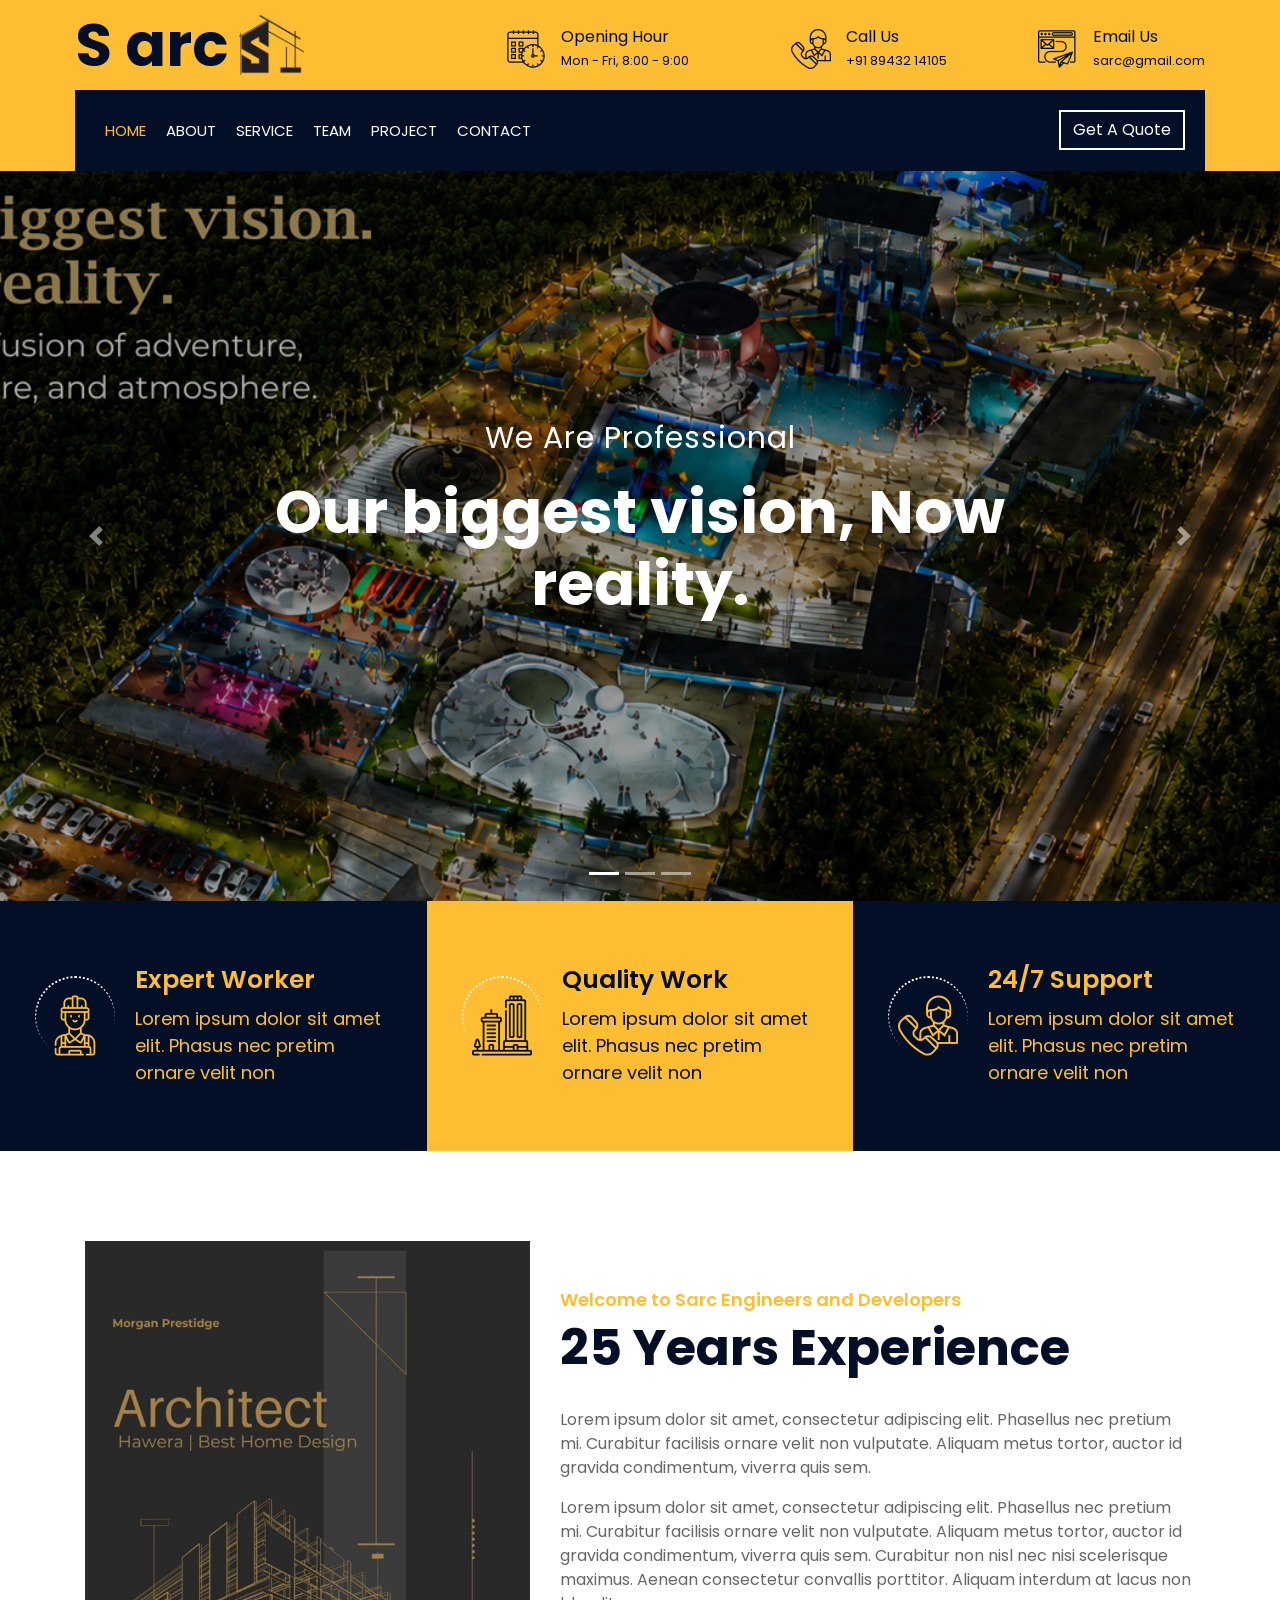
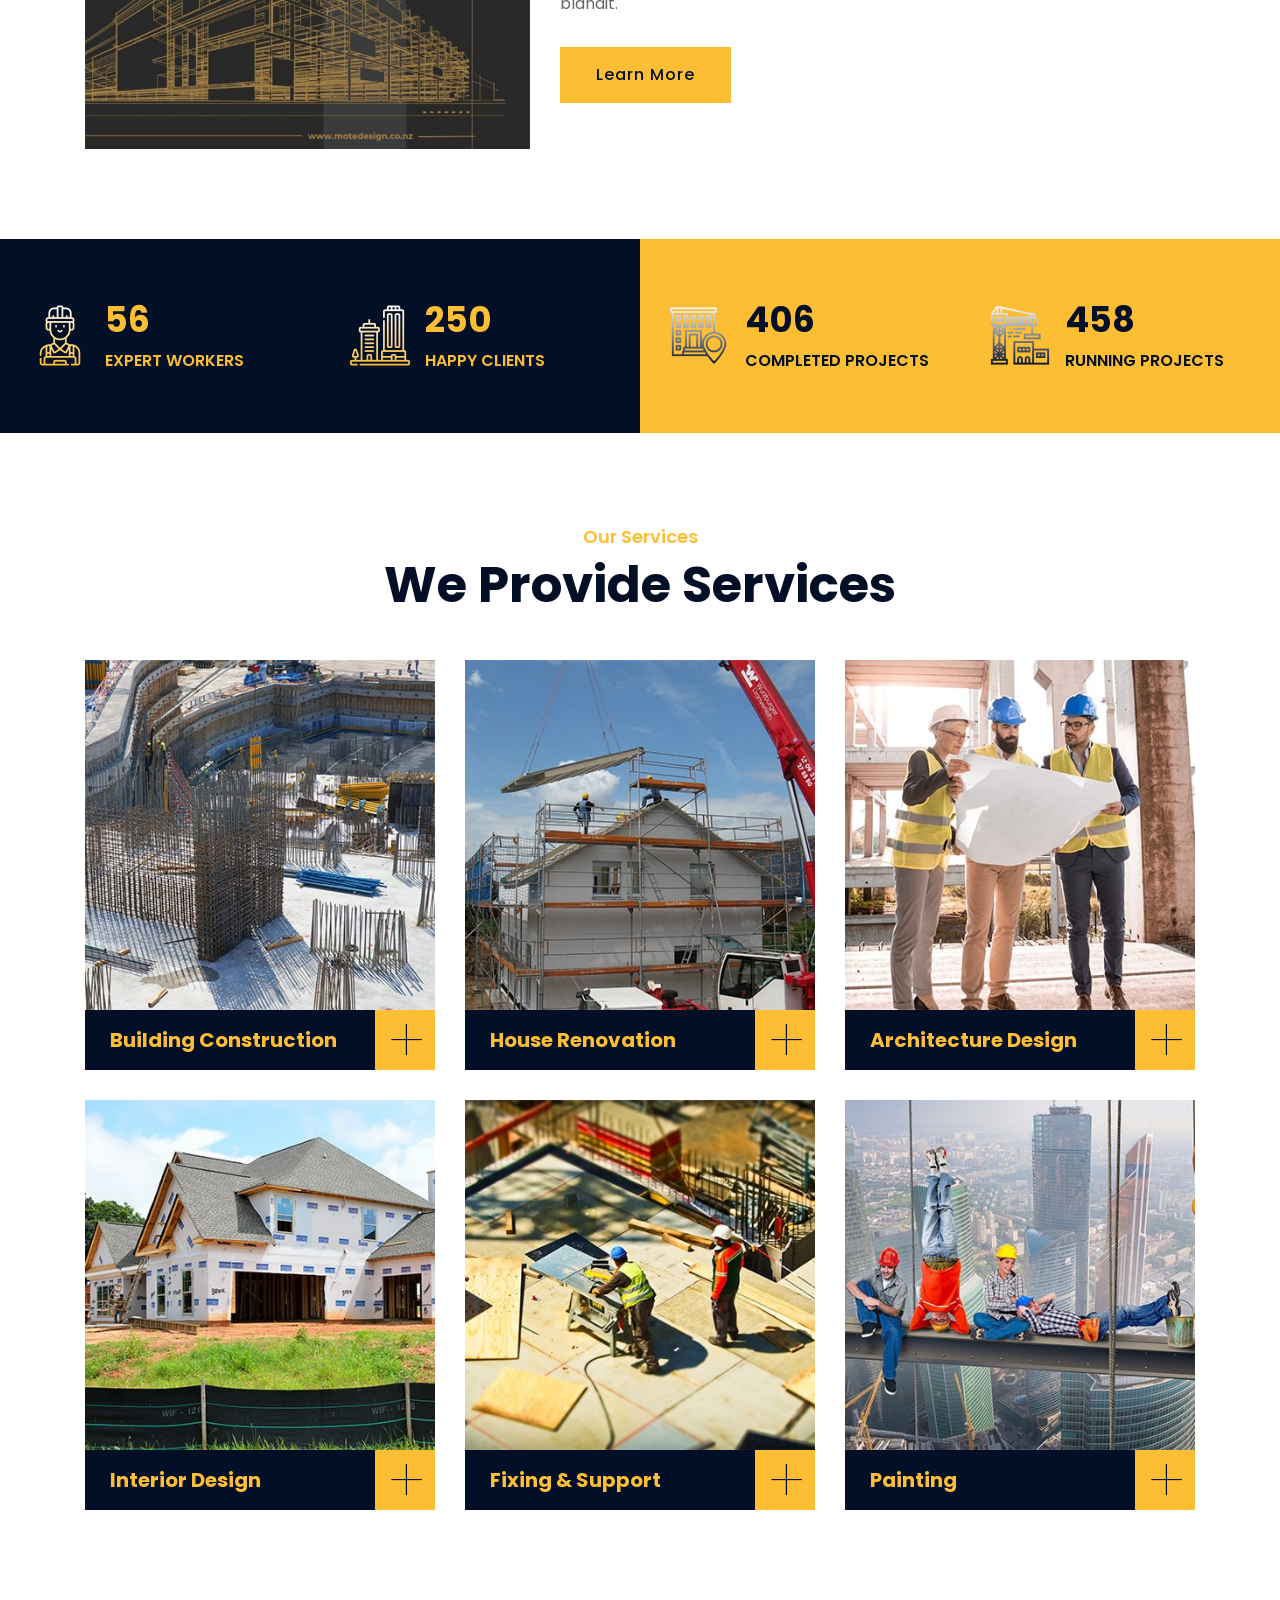
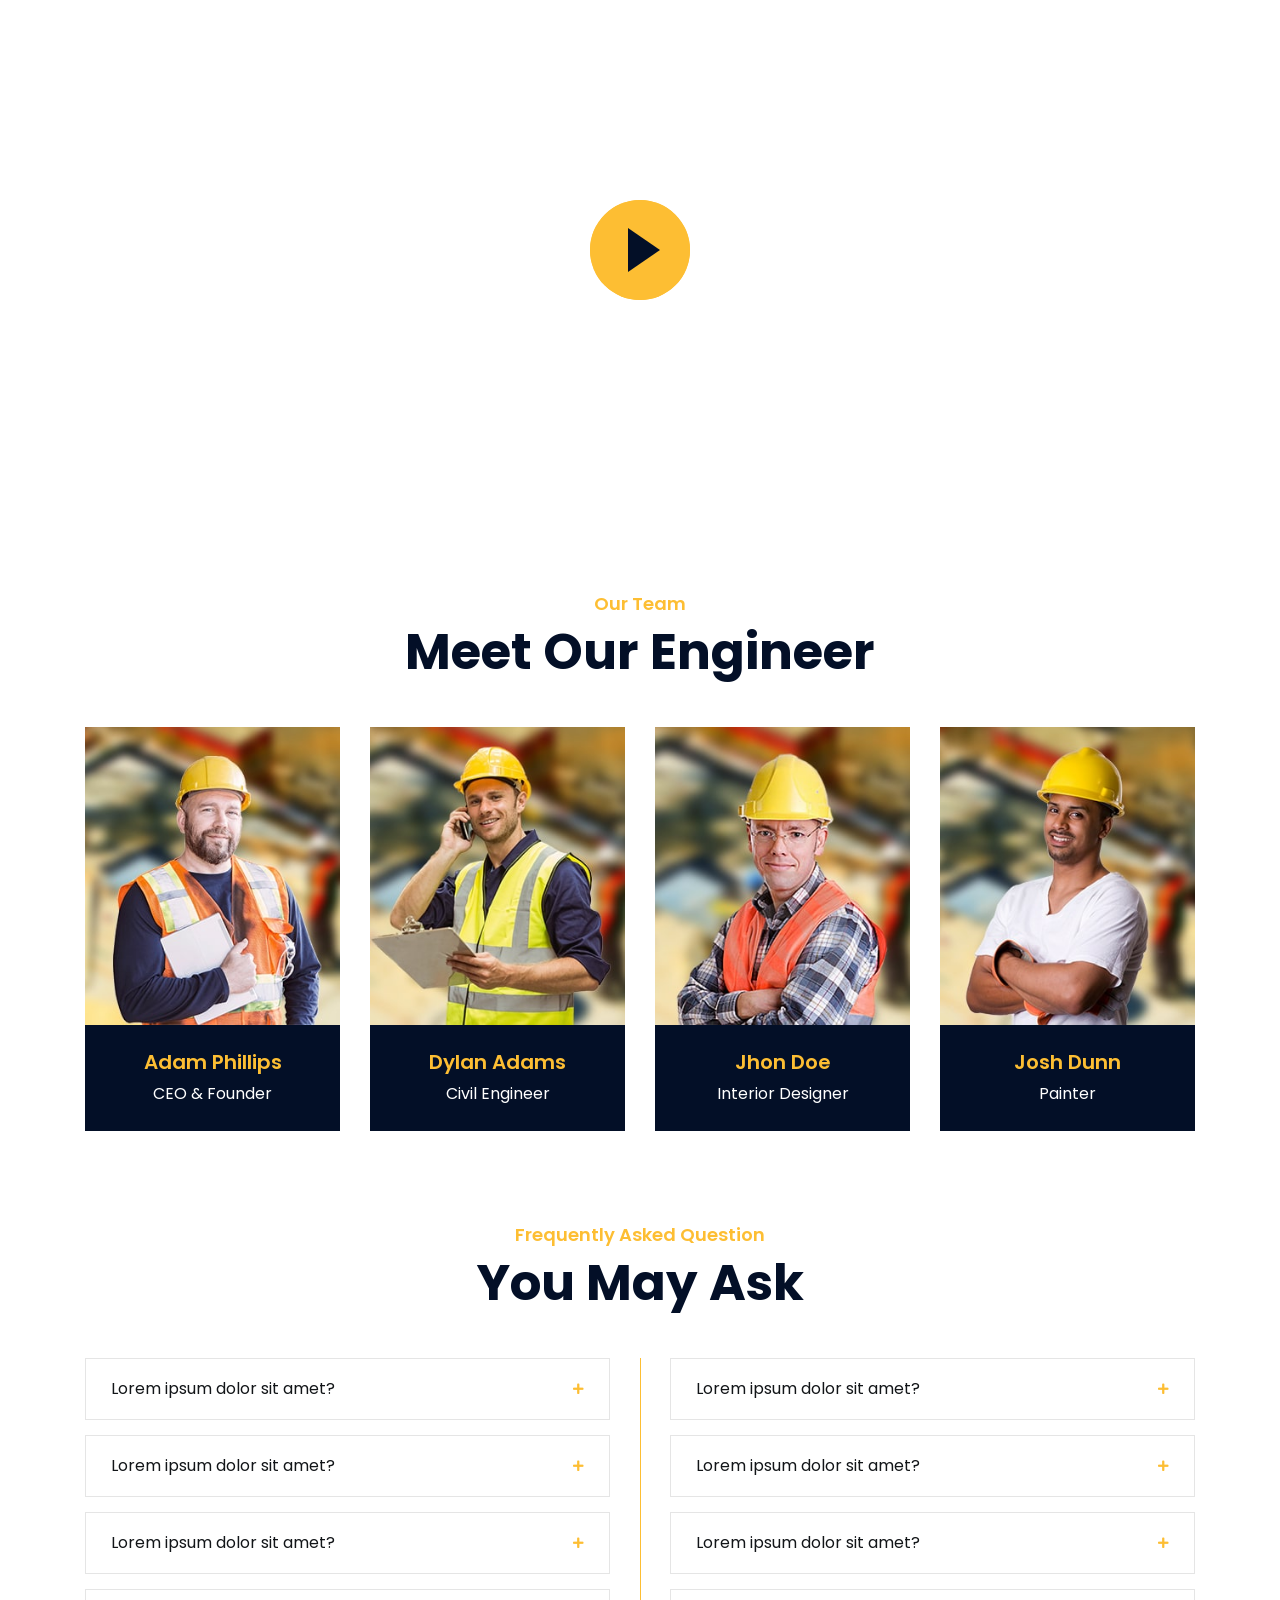
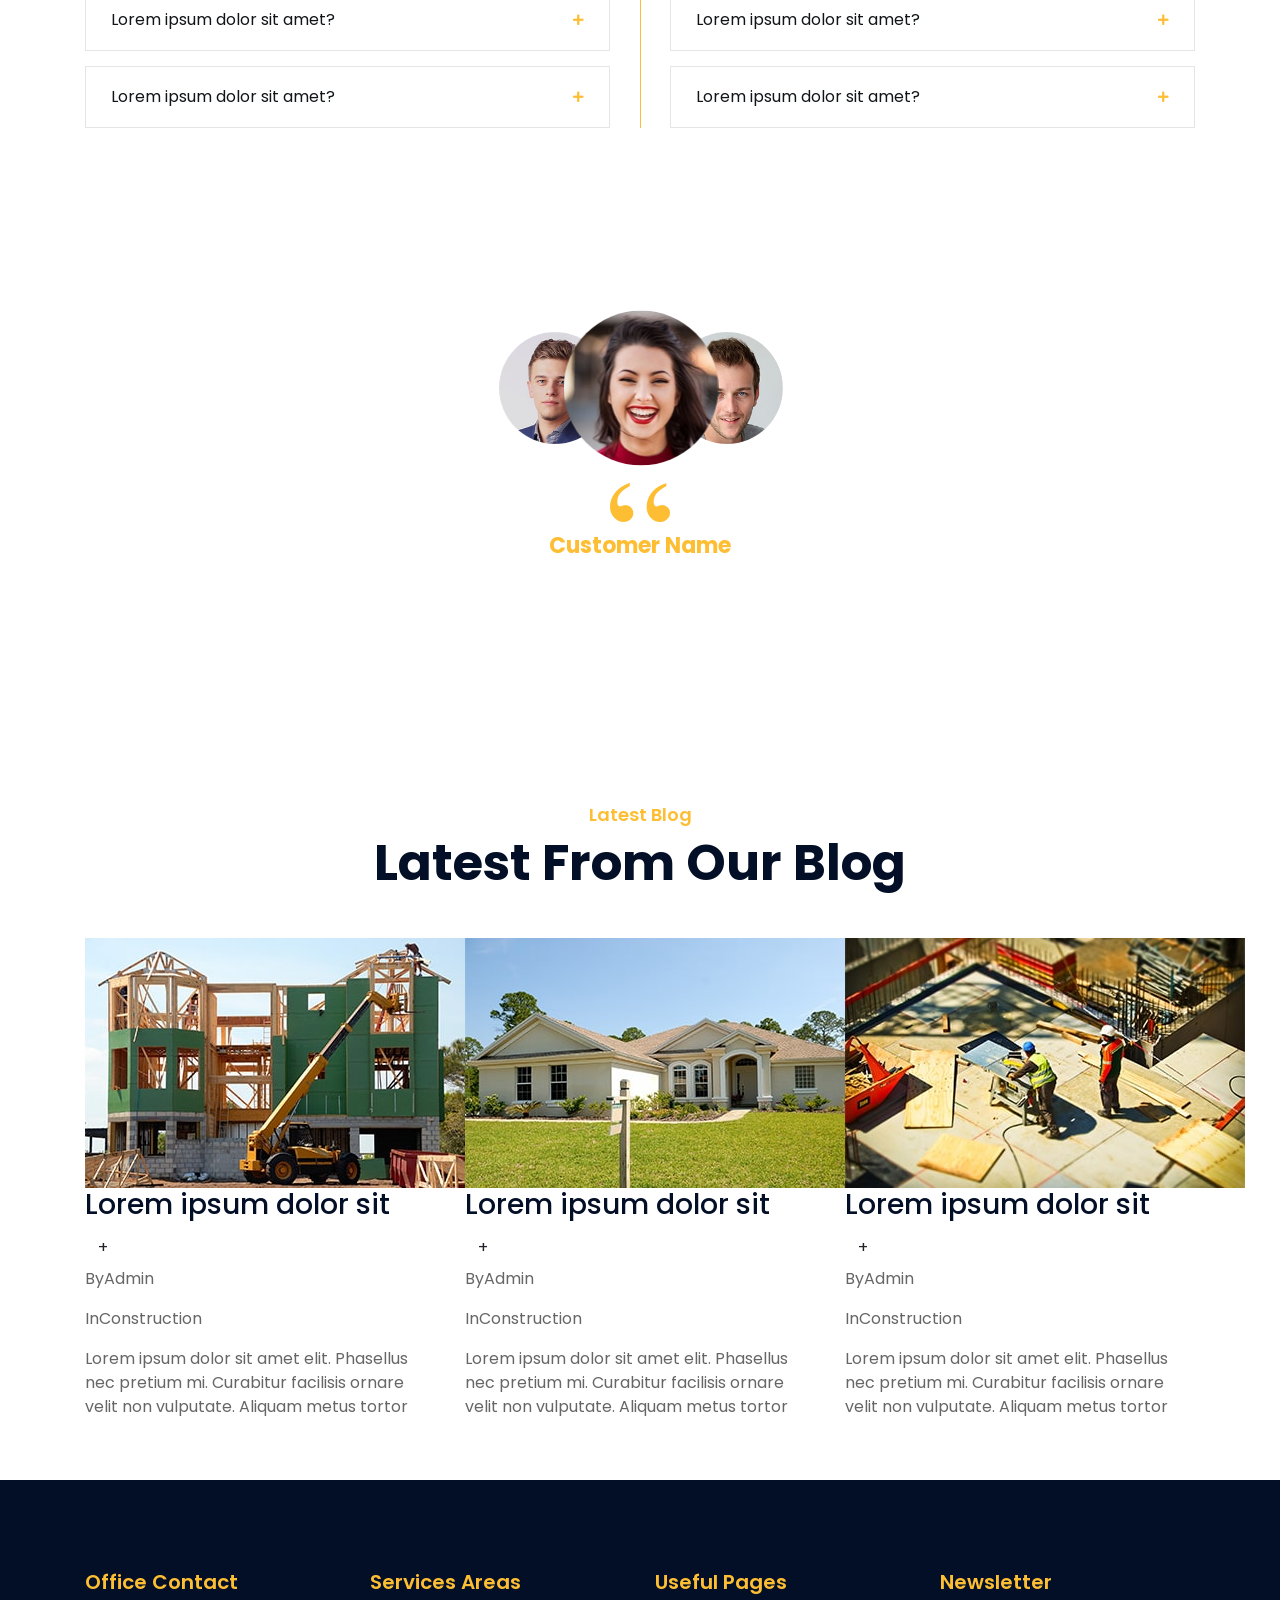
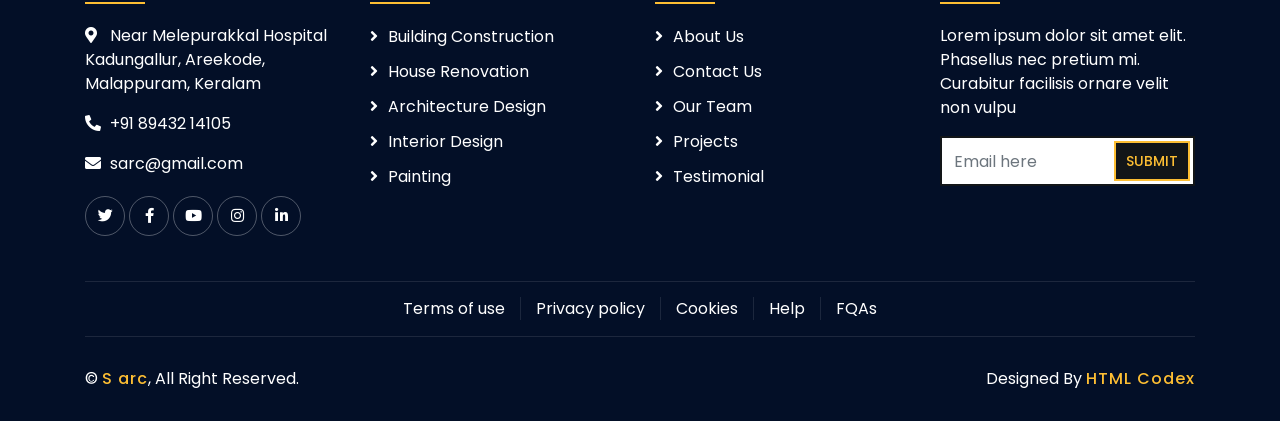
==== index.html @ c2b301c8 "Update index.html" ====
<!DOCTYPE html>
<html lang="en">
    <head>
        <meta charset="utf-8">
        <title>Sarc - Engineers and Developers Template</title>
        <meta content="width=device-width, initial-scale=1.0" name="viewport">
        <meta content="Construction Company Website Template" name="keywords">
        <meta content="Construction Company Website Template" name="description">

        <!-- Favicon -->
        <link href="img/favicon.ico" rel="icon">

        <!-- Google Font -->
        <link href="https://fonts.googleapis.com/css2?family=Poppins:wght@100;200;300;400;500;600;700;800;900&display=swap" rel="stylesheet">

        <!-- CSS Libraries -->
        <link href="https://stackpath.bootstrapcdn.com/bootstrap/4.4.1/css/bootstrap.min.css" rel="stylesheet">
        <link href="https://cdnjs.cloudflare.com/ajax/libs/font-awesome/5.10.0/css/all.min.css" rel="stylesheet">
        <link href="lib/flaticon/font/flaticon.css" rel="stylesheet"> 
        <link href="lib/animate/animate.min.css" rel="stylesheet">
        <link href="lib/owlcarousel/assets/owl.carousel.min.css" rel="stylesheet">
        <link href="lib/lightbox/css/lightbox.min.css" rel="stylesheet">
        <link href="lib/slick/slick.css" rel="stylesheet">
        <link href="lib/slick/slick-theme.css" rel="stylesheet">

        <!-- Template Stylesheet -->
        <link href="css/style.css" rel="stylesheet">
    </head>

    <body>
        <div class="wrapper">
            <!-- Top Bar Start -->
            <div class="top-bar">
                <div class="container-fluid">
                    <div class="row align-items-center">
                        <div class="col-lg-4 col-md-12">
                            <div class="logo">
                                <a href="index.html">
                                    <h1>S arc</h1><img src="img/S logo.png" alt="">
                                    <!-- <img src="img/logo.jpg" alt="Logo"> -->
                                </a>
                            </div>
                        </div>
                        <div class="col-lg-8 col-md-7 d-none d-lg-block">
                            <div class="row">
                                <div class="col-4">
                                    <div class="top-bar-item">
                                        <div class="top-bar-icon">
                                            <i class="flaticon-calendar"></i>
                                        </div>
                                        <div class="top-bar-text">
                                            <h3>Opening Hour</h3>
                                            <p>Mon - Fri, 8:00 - 9:00</p>
                                        </div>
                                    </div>
                                </div>
                                <div class="col-4">
                                    <div class="top-bar-item">
                                        <div class="top-bar-icon">
                                            <i class="flaticon-call"></i>
                                        </div>
                                        <div class="top-bar-text">
                                            <h3>Call Us</h3>
                                            <p>+91 89432 14105</p>
                                        </div>
                                    </div>
                                </div>
                                <div class="col-4">
                                    <div class="top-bar-item">
                                        <div class="top-bar-icon">
                                            <i class="flaticon-send-mail"></i>
                                        </div>
                                        <div class="top-bar-text">
                                            <h3>Email Us</h3>
                                            <p>sarc@gmail.com</p>
                                        </div>
                                    </div>
                                </div>
                            </div>
                        </div>
                    </div>
                </div>
            </div>
            <!-- Top Bar End -->

            <!-- Nav Bar Start -->
            <div class="nav-bar">
                <div class="container-fluid">
                    <nav class="navbar navbar-expand-lg bg-dark navbar-dark">
                        <a href="#" class="navbar-brand">MENU</a>
                        <button type="button" class="navbar-toggler" data-toggle="collapse" data-target="#navbarCollapse">
                            <span class="navbar-toggler-icon"></span>
                        </button>

                        <div class="collapse navbar-collapse justify-content-between" id="navbarCollapse">
                            <div class="navbar-nav mr-auto">
                                <a href="index.html" class="nav-item nav-link active">Home</a>
                                <a href="about.html" class="nav-item nav-link">About</a>
                                <a href="service.html" class="nav-item nav-link">Service</a>
                                <a href="team.html" class="nav-item nav-link">Team</a>
                                <a href="portfolio.html" class="nav-item nav-link">Project</a>
                                <a href="contact.html" class="nav-item nav-link">Contact</a>
                            </div>
                            <div class="ml-auto">
                                <a class="btn" href="#">Get A Quote</a>
                            </div>
                        </div>
                    </nav>
                </div>
            </div>
            <!-- Nav Bar End -->


            <!-- Carousel Start -->
            <div id="carousel" class="carousel slide" data-ride="carousel">
                <ol class="carousel-indicators">
                    <li data-target="#carousel" data-slide-to="0" class="active"></li>
                    <li data-target="#carousel" data-slide-to="1"></li>
                    <li data-target="#carousel" data-slide-to="2"></li>
                </ol>
                <div class="carousel-inner">
                    <div class="carousel-item active">
                        <img src="img/carousel-11.jpg" alt="Carousel Image">
                        <div class="carousel-caption">
                            <p class="animated fadeInRight">We Are Professional</p>
                            <h1 class="animated fadeInLeft">Our biggest vision, Now reality.</h1>
                        </div>
                    </div>

                    <div class="carousel-item">
                        <img src="img/carousel-2.jpg" alt="Carousel Image">
                        <div class="carousel-caption">
                            <p class="animated fadeInRight">Professional Builder</p>
                            <h1 class="animated fadeInLeft">We Build Your Home</h1>
                        </div>
                    </div>

                    <div class="carousel-item">
                        <img src="img/carousel-3.jpg" alt="Carousel Image">
                        <div class="carousel-caption">
                            <p class="animated fadeInRight">We Are Trusted</p>
                            <h1 class="animated fadeInLeft">For Your Dream Home</h1>
                        </div>
                    </div>
                </div>

                <a class="carousel-control-prev" href="#carousel" role="button" data-slide="prev">
                    <span class="carousel-control-prev-icon" aria-hidden="true"></span>
                    <span class="sr-only">Previous</span>
                </a>
                <a class="carousel-control-next" href="#carousel" role="button" data-slide="next">
                    <span class="carousel-control-next-icon" aria-hidden="true"></span>
                    <span class="sr-only">Next</span>
                </a>
            </div>
            <!-- Carousel End -->


            <!-- Feature Start-->
            <div class="feature wow fadeInUp" data-wow-delay="0.1s">
                <div class="container-fluid">
                    <div class="row align-items-center">
                        <div class="col-lg-4 col-md-12">
                            <div class="feature-item">
                                <div class="feature-icon">
                                    <i class="flaticon-worker"></i>
                                </div>
                                <div class="feature-text">
                                    <h3>Expert Worker</h3>
                                    <p>Lorem ipsum dolor sit amet elit. Phasus nec pretim ornare velit non</p>
                                </div>
                            </div>
                        </div>
                        <div class="col-lg-4 col-md-12">
                            <div class="feature-item">
                                <div class="feature-icon">
                                    <i class="flaticon-building"></i>
                                </div>
                                <div class="feature-text">
                                    <h3>Quality Work</h3>
                                    <p>Lorem ipsum dolor sit amet elit. Phasus nec pretim ornare velit non</p>
                                </div>
                            </div>
                        </div>
                        <div class="col-lg-4 col-md-12">
                            <div class="feature-item">
                                <div class="feature-icon">
                                    <i class="flaticon-call"></i>
                                </div>
                                <div class="feature-text">
                                    <h3>24/7 Support</h3>
                                    <p>Lorem ipsum dolor sit amet elit. Phasus nec pretim ornare velit non</p>
                                </div>
                            </div>
                        </div>
                    </div>
                </div>
            </div>
            <!-- Feature End-->


            <!-- About Start -->
            <div class="about wow fadeInUp" data-wow-delay="0.1s">
                <div class="container">
                    <div class="row align-items-center">
                        <div class="col-lg-5 col-md-6">
                            <div class="about-img">
                                <img src="img/about-1.jpg" alt="Image">
                            </div>
                        </div>
                        <div class="col-lg-7 col-md-6">
                            <div class="section-header text-left">
                                <p>Welcome to Sarc Engineers and Developers</p>
                                <h2>25 Years Experience</h2>
                            </div>
                            <div class="about-text">
                                <p>
                                    Lorem ipsum dolor sit amet, consectetur adipiscing elit. Phasellus nec pretium mi. Curabitur facilisis ornare velit non vulputate. Aliquam metus tortor, auctor id gravida condimentum, viverra quis sem.
                                </p>
                                <p>
                                    Lorem ipsum dolor sit amet, consectetur adipiscing elit. Phasellus nec pretium mi. Curabitur facilisis ornare velit non vulputate. Aliquam metus tortor, auctor id gravida condimentum, viverra quis sem. Curabitur non nisl nec nisi scelerisque maximus. Aenean consectetur convallis porttitor. Aliquam interdum at lacus non blandit.
                                </p>
                                <a class="btn" href="">Learn More</a>
                            </div>
                        </div>
                    </div>
                </div>
            </div>
            <!-- About End -->


            <!-- Fact Start -->
            <div class="fact">
                <div class="container-fluid">
                    <div class="row counters">
                        <div class="col-md-6 fact-left wow slideInLeft">
                            <div class="row">
                                <div class="col-6">
                                    <div class="fact-icon">
                                        <i class="flaticon-worker"></i>
                                    </div>
                                    <div class="fact-text">
                                        <h2 data-toggle="counter-up">109</h2>
                                        <p>Expert Workers</p>
                                    </div>
                                </div>
                                <div class="col-6">
                                    <div class="fact-icon">
                                        <i class="flaticon-building"></i>
                                    </div>
                                    <div class="fact-text">
                                        <h2 data-toggle="counter-up">485</h2>
                                        <p>Happy Clients</p>
                                    </div>
                                </div>
                            </div>
                        </div>
                        <div class="col-md-6 fact-right wow slideInRight">
                            <div class="row">
                                <div class="col-6">
                                    <div class="fact-icon">
                                        <i class="flaticon-address"></i>
                                    </div>
                                    <div class="fact-text">
                                        <h2 data-toggle="counter-up">789</h2>
                                        <p>Completed Projects</p>
                                    </div>
                                </div>
                                <div class="col-6">
                                    <div class="fact-icon">
                                        <i class="flaticon-crane"></i>
                                    </div>
                                    <div class="fact-text">
                                        <h2 data-toggle="counter-up">890</h2>
                                        <p>Running Projects</p>
                                    </div>
                                </div>
                            </div>
                        </div>
                    </div>
                </div>
            </div>
            <!-- Fact End -->


            <!-- Service Start -->
            <div class="service">
                <div class="container">
                    <div class="section-header text-center">
                        <p>Our Services</p>
                        <h2>We Provide Services</h2>
                    </div>
                    <div class="row">
                        <div class="col-lg-4 col-md-6 wow fadeInUp" data-wow-delay="0.1s">
                            <div class="service-item">
                                <div class="service-img">
                                    <img src="img/service-1.jpg" alt="Image">
                                    <div class="service-overlay">
                                        <p>
                                            Lorem ipsum dolor sit amet, consectetur adipiscing elit. Phasellus nec pretium mi. Curabitur facilisis ornare velit non vulputate. Aliquam metus tortor, auctor id gravida condimentum, viverra quis sem.
                                        </p>
                                    </div>
                                </div>
                                <div class="service-text">
                                    <h3>Building Construction</h3>
                                    <a class="btn" href="img/service-1.jpg" data-lightbox="service">+</a>
                                </div>
                            </div>
                        </div>
                        <div class="col-lg-4 col-md-6 wow fadeInUp" data-wow-delay="0.2s">
                            <div class="service-item">
                                <div class="service-img">
                                    <img src="img/service-2.jpg" alt="Image">
                                    <div class="service-overlay">
                                        <p>
                                            Lorem ipsum dolor sit amet, consectetur adipiscing elit. Phasellus nec pretium mi. Curabitur facilisis ornare velit non vulputate. Aliquam metus tortor, auctor id gravida condimentum, viverra quis sem.
                                        </p>
                                    </div>
                                </div>
                                <div class="service-text">
                                    <h3>House Renovation</h3>
                                    <a class="btn" href="img/service-2.jpg" data-lightbox="service">+</a>
                                </div>
                            </div>
                        </div>
                        <div class="col-lg-4 col-md-6 wow fadeInUp" data-wow-delay="0.3s">
                            <div class="service-item">
                                <div class="service-img">
                                    <img src="img/service-3.jpg" alt="Image">
                                    <div class="service-overlay">
                                        <p>
                                            Lorem ipsum dolor sit amet, consectetur adipiscing elit. Phasellus nec pretium mi. Curabitur facilisis ornare velit non vulputate. Aliquam metus tortor, auctor id gravida condimentum, viverra quis sem.
                                        </p>
                                    </div>
                                </div>
                                <div class="service-text">
                                    <h3>Architecture Design</h3>
                                    <a class="btn" href="img/service-3.jpg" data-lightbox="service">+</a>
                                </div>
                            </div>
                        </div>
                        <div class="col-lg-4 col-md-6 wow fadeInUp" data-wow-delay="0.4s">
                            <div class="service-item">
                                <div class="service-img">
                                    <img src="img/service-4.jpg" alt="Image">
                                    <div class="service-overlay">
                                        <p>
                                            Lorem ipsum dolor sit amet, consectetur adipiscing elit. Phasellus nec pretium mi. Curabitur facilisis ornare velit non vulputate. Aliquam metus tortor, auctor id gravida condimentum, viverra quis sem.
                                        </p>
                                    </div>
                                </div>
                                <div class="service-text">
                                    <h3>Interior Design</h3>
                                    <a class="btn" href="img/service-4.jpg" data-lightbox="service">+</a>
                                </div>
                            </div>
                        </div>
                        <div class="col-lg-4 col-md-6 wow fadeInUp" data-wow-delay="0.5s">
                            <div class="service-item">
                                <div class="service-img">
                                    <img src="img/service-5.jpg" alt="Image">
                                    <div class="service-overlay">
                                        <p>
                                            Lorem ipsum dolor sit amet, consectetur adipiscing elit. Phasellus nec pretium mi. Curabitur facilisis ornare velit non vulputate. Aliquam metus tortor, auctor id gravida condimentum, viverra quis sem.
                                        </p>
                                    </div>
                                </div>
                                <div class="service-text">
                                    <h3>Fixing & Support</h3>
                                    <a class="btn" href="img/service-5.jpg" data-lightbox="service">+</a>
                                </div>
                            </div>
                        </div>
                        <div class="col-lg-4 col-md-6 wow fadeInUp" data-wow-delay="0.6s">
                            <div class="service-item">
                                <div class="service-img">
                                    <img src="img/service-6.jpg" alt="Image">
                                    <div class="service-overlay">
                                        <p>
                                            Lorem ipsum dolor sit amet, consectetur adipiscing elit. Phasellus nec pretium mi. Curabitur facilisis ornare velit non vulputate. Aliquam metus tortor, auctor id gravida condimentum, viverra quis sem.
                                        </p>
                                    </div>
                                </div>
                                <div class="service-text">
                                    <h3>Painting</h3>
                                    <a class="btn" href="img/service-6.jpg" data-lightbox="service">+</a>
                                </div>
                            </div>
                        </div>
                    </div>
                </div>
            </div>
            <!-- Service End -->


            <!-- Video Start -->
            <div class="video wow fadeIn" data-wow-delay="0.1s">
                <div class="container">
                    <button type="button" class="btn-play" data-toggle="modal" data-src="https://www.youtube.com/embed/DWRcNpR6Kdc" data-target="#videoModal">
                        <span></span>
                    </button>
                </div>
            </div>
            
            <div class="modal fade" id="videoModal" tabindex="-1" role="dialog" aria-labelledby="exampleModalLabel" aria-hidden="true">
                <div class="modal-dialog" role="document">
                    <div class="modal-content">
                        <div class="modal-body">
                            <button type="button" class="close" data-dismiss="modal" aria-label="Close">
                                <span aria-hidden="true">&times;</span>
                            </button>        
                            <!-- 16:9 aspect ratio -->
                            <div class="embed-responsive embed-responsive-16by9">
                                <iframe class="embed-responsive-item" src="img/Video1.mp4" id="Video1"  allowscriptaccess="always" allow="autoplay"></iframe>
                            </div>
                        </div>
                    </div>
                </div>
            </div>
            <!-- Video End -->


            <!-- Team Start -->
            <div class="team">
                <div class="container">
                    <div class="section-header text-center">
                        <p>Our Team</p>
                        <h2>Meet Our Engineer</h2>
                    </div>
                    <div class="row">
                        <div class="col-lg-3 col-md-6 wow fadeInUp" data-wow-delay="0.1s">
                            <div class="team-item">
                                <div class="team-img">
                                    <img src="img/team-1.jpg" alt="Team Image">
                                </div>
                                <div class="team-text">
                                    <h2>Adam Phillips</h2>
                                    <p>CEO & Founder</p>
                                </div>
                                <div class="team-social">
                                    <a class="social-tw" href=""><i class="fab fa-twitter"></i></a>
                                    <a class="social-fb" href=""><i class="fab fa-facebook-f"></i></a>
                                    <a class="social-li" href=""><i class="fab fa-linkedin-in"></i></a>
                                    <a class="social-in" href=""><i class="fab fa-instagram"></i></a>
                                </div>
                            </div>
                        </div>
                        <div class="col-lg-3 col-md-6 wow fadeInUp" data-wow-delay="0.2s">
                            <div class="team-item">
                                <div class="team-img">
                                    <img src="img/team-2.jpg" alt="Team Image">
                                </div>
                                <div class="team-text">
                                    <h2>Dylan Adams</h2>
                                    <p>Civil Engineer</p>
                                </div>
                                <div class="team-social">
                                    <a class="social-tw" href=""><i class="fab fa-twitter"></i></a>
                                    <a class="social-fb" href=""><i class="fab fa-facebook-f"></i></a>
                                    <a class="social-li" href=""><i class="fab fa-linkedin-in"></i></a>
                                    <a class="social-in" href=""><i class="fab fa-instagram"></i></a>
                                </div>
                            </div>
                        </div>
                        <div class="col-lg-3 col-md-6 wow fadeInUp" data-wow-delay="0.3s">
                            <div class="team-item">
                                <div class="team-img">
                                    <img src="img/team-3.jpg" alt="Team Image">
                                </div>
                                <div class="team-text">
                                    <h2>Jhon Doe</h2>
                                    <p>Interior Designer</p>
                                </div>
                                <div class="team-social">
                                    <a class="social-tw" href=""><i class="fab fa-twitter"></i></a>
                                    <a class="social-fb" href=""><i class="fab fa-facebook-f"></i></a>
                                    <a class="social-li" href=""><i class="fab fa-linkedin-in"></i></a>
                                    <a class="social-in" href=""><i class="fab fa-instagram"></i></a>
                                </div>
                            </div>
                        </div>
                        <div class="col-lg-3 col-md-6 wow fadeInUp" data-wow-delay="0.4s">
                            <div class="team-item">
                                <div class="team-img">
                                    <img src="img/team-4.jpg" alt="Team Image">
                                </div>
                                <div class="team-text">
                                    <h2>Josh Dunn</h2>
                                    <p>Painter</p>
                                </div>
                                <div class="team-social">
                                    <a class="social-tw" href=""><i class="fab fa-twitter"></i></a>
                                    <a class="social-fb" href=""><i class="fab fa-facebook-f"></i></a>
                                    <a class="social-li" href=""><i class="fab fa-linkedin-in"></i></a>
                                    <a class="social-in" href=""><i class="fab fa-instagram"></i></a>
                                </div>
                            </div>
                        </div>
                    </div>
                </div>
            </div>
            <!-- Team End -->
            

            <!-- FAQs Start -->
            <div class="faqs">
                <div class="container">
                    <div class="section-header text-center">
                        <p>Frequently Asked Question</p>
                        <h2>You May Ask</h2>
                    </div>
                    <div class="row">
                        <div class="col-md-6">
                            <div id="accordion-1">
                                <div class="card wow fadeInLeft" data-wow-delay="0.1s">
                                    <div class="card-header">
                                        <a class="card-link collapsed" data-toggle="collapse" href="#collapseOne">
                                            Lorem ipsum dolor sit amet?
                                        </a>
                                    </div>
                                    <div id="collapseOne" class="collapse" data-parent="#accordion-1">
                                        <div class="card-body">
                                            Lorem ipsum dolor sit amet, consectetur adipiscing elit. Phasellus nec pretium mi. Curabitur facilisis ornare velit non.
                                        </div>
                                    </div>
                                </div>
                                <div class="card wow fadeInLeft" data-wow-delay="0.2s">
                                    <div class="card-header">
                                        <a class="card-link collapsed" data-toggle="collapse" href="#collapseTwo">
                                            Lorem ipsum dolor sit amet?
                                        </a>
                                    </div>
                                    <div id="collapseTwo" class="collapse" data-parent="#accordion-1">
                                        <div class="card-body">
                                            Lorem ipsum dolor sit amet, consectetur adipiscing elit. Phasellus nec pretium mi. Curabitur facilisis ornare velit non.
                                        </div>
                                    </div>
                                </div>
                                <div class="card wow fadeInLeft" data-wow-delay="0.3s">
                                    <div class="card-header">
                                        <a class="card-link collapsed" data-toggle="collapse" href="#collapseThree">
                                            Lorem ipsum dolor sit amet?
                                        </a>
                                    </div>
                                    <div id="collapseThree" class="collapse" data-parent="#accordion-1">
                                        <div class="card-body">
                                            Lorem ipsum dolor sit amet, consectetur adipiscing elit. Phasellus nec pretium mi. Curabitur facilisis ornare velit non.
                                        </div>
                                    </div>
                                </div>
                                <div class="card wow fadeInLeft" data-wow-delay="0.4s">
                                    <div class="card-header">
                                        <a class="card-link collapsed" data-toggle="collapse" href="#collapseFour">
                                            Lorem ipsum dolor sit amet?
                                        </a>
                                    </div>
                                    <div id="collapseFour" class="collapse" data-parent="#accordion-1">
                                        <div class="card-body">
                                            Lorem ipsum dolor sit amet, consectetur adipiscing elit. Phasellus nec pretium mi. Curabitur facilisis ornare velit non.
                                        </div>
                                    </div>
                                </div>
                                <div class="card wow fadeInLeft" data-wow-delay="0.5s">
                                    <div class="card-header">
                                        <a class="card-link collapsed" data-toggle="collapse" href="#collapseFive">
                                            Lorem ipsum dolor sit amet?
                                        </a>
                                    </div>
                                    <div id="collapseFive" class="collapse" data-parent="#accordion-1">
                                        <div class="card-body">
                                            Lorem ipsum dolor sit amet, consectetur adipiscing elit. Phasellus nec pretium mi. Curabitur facilisis ornare velit non.
                                        </div>
                                    </div>
                                </div>
                            </div>
                        </div>
                        <div class="col-md-6">
                            <div id="accordion-2">
                                <div class="card wow fadeInRight" data-wow-delay="0.1s">
                                    <div class="card-header">
                                        <a class="card-link collapsed" data-toggle="collapse" href="#collapseSix">
                                            Lorem ipsum dolor sit amet?
                                        </a>
                                    </div>
                                    <div id="collapseSix" class="collapse" data-parent="#accordion-2">
                                        <div class="card-body">
                                            Lorem ipsum dolor sit amet, consectetur adipiscing elit. Phasellus nec pretium mi. Curabitur facilisis ornare velit non.
                                        </div>
                                    </div>
                                </div>
                                <div class="card wow fadeInRight" data-wow-delay="0.2s">
                                    <div class="card-header">
                                        <a class="card-link collapsed" data-toggle="collapse" href="#collapseSeven">
                                            Lorem ipsum dolor sit amet?
                                        </a>
                                    </div>
                                    <div id="collapseSeven" class="collapse" data-parent="#accordion-2">
                                        <div class="card-body">
                                            Lorem ipsum dolor sit amet, consectetur adipiscing elit. Phasellus nec pretium mi. Curabitur facilisis ornare velit non.
                                        </div>
                                    </div>
                                </div>
                                <div class="card wow fadeInRight" data-wow-delay="0.3s">
                                    <div class="card-header">
                                        <a class="card-link collapsed" data-toggle="collapse" href="#collapseEight">
                                            Lorem ipsum dolor sit amet?
                                        </a>
                                    </div>
                                    <div id="collapseEight" class="collapse" data-parent="#accordion-2">
                                        <div class="card-body">
                                            Lorem ipsum dolor sit amet, consectetur adipiscing elit. Phasellus nec pretium mi. Curabitur facilisis ornare velit non.
                                        </div>
                                    </div>
                                </div>
                                <div class="card wow fadeInRight" data-wow-delay="0.4s">
                                    <div class="card-header">
                                        <a class="card-link collapsed" data-toggle="collapse" href="#collapseNine">
                                            Lorem ipsum dolor sit amet?
                                        </a>
                                    </div>
                                    <div id="collapseNine" class="collapse" data-parent="#accordion-2">
                                        <div class="card-body">
                                            Lorem ipsum dolor sit amet, consectetur adipiscing elit. Phasellus nec pretium mi. Curabitur facilisis ornare velit non.
                                        </div>
                                    </div>
                                </div>
                                <div class="card wow fadeInRight" data-wow-delay="0.5s">
                                    <div class="card-header">
                                        <a class="card-link collapsed" data-toggle="collapse" href="#collapseTen">
                                            Lorem ipsum dolor sit amet?
                                        </a>
                                    </div>
                                    <div id="collapseTen" class="collapse" data-parent="#accordion-2">
                                        <div class="card-body">
                                            Lorem ipsum dolor sit amet, consectetur adipiscing elit. Phasellus nec pretium mi. Curabitur facilisis ornare velit non.
                                        </div>
                                    </div>
                                </div>
                            </div>
                        </div>
                    </div>
                </div>
            </div>
            <!-- FAQs End -->


            <!-- Testimonial Start -->
            <div class="testimonial wow fadeIn" data-wow-delay="0.1s">
                <div class="container">
                    <div class="row">
                        <div class="col-12">
                            <div class="testimonial-slider-nav">
                                <div class="slider-nav"><img src="img/testimonial-1.jpg" alt="Testimonial"></div>
                                <div class="slider-nav"><img src="img/testimonial-2.jpg" alt="Testimonial"></div>
                                <div class="slider-nav"><img src="img/testimonial-3.jpg" alt="Testimonial"></div>
                                <div class="slider-nav"><img src="img/testimonial-4.jpg" alt="Testimonial"></div>
                                <div class="slider-nav"><img src="img/testimonial-1.jpg" alt="Testimonial"></div>
                                <div class="slider-nav"><img src="img/testimonial-2.jpg" alt="Testimonial"></div>
                                <div class="slider-nav"><img src="img/testimonial-3.jpg" alt="Testimonial"></div>
                                <div class="slider-nav"><img src="img/testimonial-4.jpg" alt="Testimonial"></div>
                            </div>
                        </div>
                    </div>
                    <div class="row">
                        <div class="col-12">
                            <div class="testimonial-slider">
                                <div class="slider-item">
                                    <h3>Customer Name</h3>
                                    <h4>profession</h4>
                                    <p>Lorem ipsum dolor sit amet, consectetur adipiscing elit. Phasellus nec pretium mi. Curabitur facilisis ornare velit non vulputate. Aliquam metus tortor, auctor id gravida condimentum, viverra quis sem. Curabitur non nisl nec nisi scelerisque maximus.</p>
                                </div>
                                <div class="slider-item">
                                    <h3>Customer Name</h3>
                                    <h4>profession</h4>
                                    <p>Lorem ipsum dolor sit amet, consectetur adipiscing elit. Phasellus nec pretium mi. Curabitur facilisis ornare velit non vulputate. Aliquam metus tortor, auctor id gravida condimentum, viverra quis sem. Curabitur non nisl nec nisi scelerisque maximus.</p>
                                </div>
                                <div class="slider-item">
                                    <h3>Customer Name</h3>
                                    <h4>profession</h4>
                                    <p>Lorem ipsum dolor sit amet, consectetur adipiscing elit. Phasellus nec pretium mi. Curabitur facilisis ornare velit non vulputate. Aliquam metus tortor, auctor id gravida condimentum, viverra quis sem. Curabitur non nisl nec nisi scelerisque maximus.</p>
                                </div>
                                <div class="slider-item">
                                    <h3>Customer Name</h3>
                                    <h4>profession</h4>
                                    <p>Lorem ipsum dolor sit amet, consectetur adipiscing elit. Phasellus nec pretium mi. Curabitur facilisis ornare velit non vulputate. Aliquam metus tortor, auctor id gravida condimentum, viverra quis sem. Curabitur non nisl nec nisi scelerisque maximus.</p>
                                </div>
                                <div class="slider-item">
                                    <h3>Customer Name</h3>
                                    <h4>profession</h4>
                                    <p>Lorem ipsum dolor sit amet, consectetur adipiscing elit. Phasellus nec pretium mi. Curabitur facilisis ornare velit non vulputate. Aliquam metus tortor, auctor id gravida condimentum, viverra quis sem. Curabitur non nisl nec nisi scelerisque maximus.</p>
                                </div>
                                <div class="slider-item">
                                    <h3>Customer Name</h3>
                                    <h4>profession</h4>
                                    <p>Lorem ipsum dolor sit amet, consectetur adipiscing elit. Phasellus nec pretium mi. Curabitur facilisis ornare velit non vulputate. Aliquam metus tortor, auctor id gravida condimentum, viverra quis sem. Curabitur non nisl nec nisi scelerisque maximus.</p>
                                </div>
                                <div class="slider-item">
                                    <h3>Customer Name</h3>
                                    <h4>profession</h4>
                                    <p>Lorem ipsum dolor sit amet, consectetur adipiscing elit. Phasellus nec pretium mi. Curabitur facilisis ornare velit non vulputate. Aliquam metus tortor, auctor id gravida condimentum, viverra quis sem. Curabitur non nisl nec nisi scelerisque maximus.</p>
                                </div>
                                <div class="slider-item">
                                    <h3>Customer Name</h3>
                                    <h4>profession</h4>
                                    <p>Lorem ipsum dolor sit amet, consectetur adipiscing elit. Phasellus nec pretium mi. Curabitur facilisis ornare velit non vulputate. Aliquam metus tortor, auctor id gravida condimentum, viverra quis sem. Curabitur non nisl nec nisi scelerisque maximus.</p>
                                </div>
                            </div>
                        </div>
                    </div>
                </div>
            </div>
            <!-- Testimonial End -->


            <!-- Blog Start -->
            <div class="blog">
                <div class="container">
                    <div class="section-header text-center">
                        <p>Latest Blog</p>
                        <h2>Latest From Our Blog</h2>
                    </div>
                    <div class="row">
                        <div class="col-lg-4 col-md-6 wow fadeInUp" data-wow-delay="0.2s">
                            <div class="blog-item">
                                <div class="blog-img">
                                    <img src="img/blog-1.jpg" alt="Image">
                                </div>
                                <div class="blog-title">
                                    <h3>Lorem ipsum dolor sit</h3>
                                    <a class="btn" href="">+</a>
                                </div>
                                <div class="blog-meta">
                                    <p>By<a href="">Admin</a></p>
                                    <p>In<a href="">Construction</a></p>
                                </div>
                                <div class="blog-text">
                                    <p>
                                        Lorem ipsum dolor sit amet elit. Phasellus nec pretium mi. Curabitur facilisis ornare velit non vulputate. Aliquam metus tortor
                                    </p>
                                </div>
                            </div>
                        </div>
                        <div class="col-lg-4 col-md-6 wow fadeInUp">
                            <div class="blog-item">
                                <div class="blog-img">
                                    <img src="img/blog-2.jpg" alt="Image">
                                </div>
                                <div class="blog-title">
                                    <h3>Lorem ipsum dolor sit</h3>
                                    <a class="btn" href="">+</a>
                                </div>
                                <div class="blog-meta">
                                    <p>By<a href="">Admin</a></p>
                                    <p>In<a href="">Construction</a></p>
                                </div>
                                <div class="blog-text">
                                    <p>
                                        Lorem ipsum dolor sit amet elit. Phasellus nec pretium mi. Curabitur facilisis ornare velit non vulputate. Aliquam metus tortor
                                    </p>
                                </div>
                            </div>
                        </div>
                        <div class="col-lg-4 col-md-6 wow fadeInUp" data-wow-delay="0.2s">
                            <div class="blog-item">
                                <div class="blog-img">
                                    <img src="img/blog-3.jpg" alt="Image">
                                </div>
                                <div class="blog-title">
                                    <h3>Lorem ipsum dolor sit</h3>
                                    <a class="btn" href="">+</a>
                                </div>
                                <div class="blog-meta">
                                    <p>By<a href="">Admin</a></p>
                                    <p>In<a href="">Construction</a></p>
                                </div>
                                <div class="blog-text">
                                    <p>
                                        Lorem ipsum dolor sit amet elit. Phasellus nec pretium mi. Curabitur facilisis ornare velit non vulputate. Aliquam metus tortor
                                    </p>
                                </div>
                            </div>
                        </div>
                    </div>
                </div>
            </div>
            <!-- Blog End -->


            <!-- Footer Start -->
            <div class="footer wow fadeIn" data-wow-delay="0.3s">
                <div class="container">
                    <div class="row">
                        <div class="col-md-6 col-lg-3">
                            <div class="footer-contact">
                                <h2>Office Contact</h2>
                                <p><i class="fa fa-map-marker-alt"></i>Near Melepurakkal Hospital Kadungallur, Areekode, Malappuram, Keralam</p>
                                <p><i class="fa fa-phone-alt"></i>+91 89432 14105</p>
                                <p><i class="fa fa-envelope"></i>sarc@gmail.com</p>
                                <div class="footer-social">
                                    <a href=""><i class="fab fa-twitter"></i></a>
                                    <a href=""><i class="fab fa-facebook-f"></i></a>
                                    <a href=""><i class="fab fa-youtube"></i></a>
                                    <a href=""><i class="fab fa-instagram"></i></a>
                                    <a href=""><i class="fab fa-linkedin-in"></i></a>
                                </div>
                            </div>
                        </div>
                        <div class="col-md-6 col-lg-3">
                            <div class="footer-link">
                                <h2>Services Areas</h2>
                                <a href="">Building Construction</a>
                                <a href="">House Renovation</a>
                                <a href="">Architecture Design</a>
                                <a href="">Interior Design</a>
                                <a href="">Painting</a>
                            </div>
                        </div>
                        <div class="col-md-6 col-lg-3">
                            <div class="footer-link">
                                <h2>Useful Pages</h2>
                                <a href="">About Us</a>
                                <a href="">Contact Us</a>
                                <a href="">Our Team</a>
                                <a href="">Projects</a>
                                <a href="">Testimonial</a>
                            </div>
                        </div>
                        <div class="col-md-6 col-lg-3">
                            <div class="newsletter">
                                <h2>Newsletter</h2>
                                <p>
                                    Lorem ipsum dolor sit amet elit. Phasellus nec pretium mi. Curabitur facilisis ornare velit non vulpu
                                </p>
                                <div class="form">
                                    <input class="form-control" placeholder="Email here">
                                    <button class="btn">Submit</button>
                                </div>
                            </div>
                        </div>
                    </div>
                </div>
                <div class="container footer-menu">
                    <div class="f-menu">
                        <a href="">Terms of use</a>
                        <a href="">Privacy policy</a>
                        <a href="">Cookies</a>
                        <a href="">Help</a>
                        <a href="">FQAs</a>
                    </div>
                </div>
                <div class="container copyright">
                    <div class="row">
                        <div class="col-md-6">
                            <p>&copy; <a href="#">S arc</a>, All Right Reserved.</p>
                        </div>
                        <div class="col-md-6">
                            <p>Designed By <a href="https://htmlcodex.com">HTML Codex</a></p>
                        </div>
                    </div>
                </div>
            </div>
            <!-- Footer End -->

            <a href="#" class="back-to-top"><i class="fa fa-chevron-up"></i></a>
        </div>

        <!-- JavaScript Libraries -->
        <script src="https://code.jquery.com/jquery-3.4.1.min.js"></script>
        <script src="https://stackpath.bootstrapcdn.com/bootstrap/4.4.1/js/bootstrap.bundle.min.js"></script>
        <script src="lib/easing/easing.min.js"></script>
        <script src="lib/wow/wow.min.js"></script>
        <script src="lib/owlcarousel/owl.carousel.min.js"></script>
        <script src="lib/isotope/isotope.pkgd.min.js"></script>
        <script src="lib/lightbox/js/lightbox.min.js"></script>
        <script src="lib/waypoints/waypoints.min.js"></script>
        <script src="lib/counterup/counterup.min.js"></script>
        <script src="lib/slick/slick.min.js"></script>

        <!-- Template Javascript -->
        <script src="js/main.js"></script>
    </body>
</html>
---- lib/flaticon/font/flaticon.css ----
/*
  	Flaticon icon font: Flaticon
  	Creation date: 23/08/2020 07:24
  	*/

@font-face {
  font-family: "Flaticon";
  src: url("./Flaticon.eot");
  src: url("./Flaticon.eot?#iefix") format("embedded-opentype"),
       url("./Flaticon.woff2") format("woff2"),
       url("./Flaticon.woff") format("woff"),
       url("./Flaticon.ttf") format("truetype"),
       url("./Flaticon.svg#Flaticon") format("svg");
  font-weight: normal;
  font-style: normal;
}

@media screen and (-webkit-min-device-pixel-ratio:0) {
  @font-face {
    font-family: "Flaticon";
    src: url("./Flaticon.svg#Flaticon") format("svg");
  }
}

[class^="flaticon-"]:before, [class*=" flaticon-"]:before,
[class^="flaticon-"]:after, [class*=" flaticon-"]:after {   
  font-family: Flaticon;
        font-size: 20px;
font-style: normal;
margin-left: 20px;
}

.flaticon-concrete:before { content: "\f100"; }
.flaticon-worker:before { content: "\f101"; }
.flaticon-measure:before { content: "\f102"; }
.flaticon-building:before { content: "\f103"; }
.flaticon-brush:before { content: "\f104"; }
.flaticon-crane:before { content: "\f105"; }
.flaticon-call:before { content: "\f106"; }
.flaticon-calendar:before { content: "\f107"; }
.flaticon-send-mail:before { content: "\f108"; }
.flaticon-address:before { content: "\f109"; }
---- css/style.css ----
/*******************************/
/********* General CSS *********/
/*******************************/
body {
    color: #666666;
    background: #dddddd;
    font-family: 'Poppins', sans-serif;
    font-weight: 400;
}

h1,
h2, 
h3, 
h4,
h5, 
h6 {
    color: #030f27;
}

a {
    color: #666666;
    transition: .3s;
}

a:hover,
a:active,
a:focus {
    color: #fdbe33;
    outline: none;
    text-decoration: none;
}

.btn:focus {
    box-shadow: none;
}

.wrapper {
    position: relative;
    width: 100%;
    max-width: 1366px;
    margin: 0 auto;
    background: #ffffff;
}

.back-to-top {
    position: fixed;
    display: none;
    background: #fdbe33;
    color: #121518;
    width: 44px;
    height: 44px;
    text-align: center;
    line-height: 1;
    font-size: 22px;
    right: 15px;
    bottom: 15px;
    transition: background 0.5s;
    z-index: 9;
}

.back-to-top:hover {
    color: #fdbe33;
    background: #121518;
}

.back-to-top i {
    padding-top: 10px;
}

.btn {
    transition: .3s;
}


/**********************************/
/********** Top Bar CSS ***********/
/**********************************/
.top-bar {
    position: relative;
    height: 90px;
    background: #fdbe33;
}

.top-bar .logo {
    padding: 15px 0;
    text-align: left;
    overflow: hidden;
}

.top-bar .logo h1 {
    margin-right: 10px;
    color: #030f27;
    font-size: 60px;
    line-height: 60px;
    font-weight: 700;
    float: left;
}

.top-bar .logo img {
    max-width: 100%;
    max-height: 60px;
}

.top-bar .top-bar-item {
    display: flex;
    align-items: center;
    justify-content: flex-end;
}

.top-bar .top-bar-icon {
    width: 40px;
    display: flex;
    align-items: center;
    justify-content: center;
}

.top-bar .top-bar-icon [class^="flaticon-"]::before {
    margin: 0;
    color: #030f27;
    font-size: 40px;
}

.top-bar .top-bar-text {
    padding-left: 15px;
}

.top-bar .top-bar-text h3 {
    margin: 0 0 5px 0;
    color: #030f27;
    font-size: 16px;
    font-weight: 400;
}

.top-bar .top-bar-text p {
    margin: 0;
    color: #030f27;
    font-size: 13px;
    font-weight: 400;
}

@media (min-width: 992px) {
    .top-bar {
        padding: 0 60px;
    }
}



/**********************************/
/*********** Nav Bar CSS **********/
/**********************************/
.nav-bar {
    position: relative;
    background: #fdbe33;
    transition: .3s;
}

.nav-bar .container-fluid {
    padding: 0;
}

.nav-bar.nav-sticky {
    position: fixed;
    top: 0;
    width: 100%;
    max-width: 1366px;
    box-shadow: 0 2px 5px rgba(0, 0, 0, .3);
    z-index: 999;
}

.nav-bar .navbar {
    height: 100%;
    background: #030f27 !important;
}

.navbar-dark .navbar-nav .nav-link,
.navbar-dark .navbar-nav .nav-link:focus,
.navbar-dark .navbar-nav .nav-link:hover,
.navbar-dark .navbar-nav .nav-link.active {
    padding: 10px 10px 8px 10px;
    color: #ffffff;
}

.navbar-dark .navbar-nav .nav-link:hover,
.navbar-dark .navbar-nav .nav-link.active {
    color: #fdbe33;
    transition: none;
}

.nav-bar .dropdown-menu {
    margin-top: 0;
    border: 0;
    border-radius: 0;
    background: #f8f9fa;
}

.nav-bar .btn {
    color: #ffffff;
    border: 2px solid #ffffff;
    border-radius: 0;
}

.nav-bar .btn:hover {
    color: #030f27;
    background: #fdbe33;
    border-color: #fdbe33;
}

@media (min-width: 992px) {
    .nav-bar {
        padding: 0 75px;
    }
    
    .nav-bar.nav-sticky {
        padding: 0;
    }
    
    .nav-bar .navbar {
        padding: 20px;
    }
    
    .nav-bar .navbar-brand {
        display: none;
    }
    
    .nav-bar a.nav-link {
        padding: 8px 15px;
        font-size: 15px;
        text-transform: uppercase;
    }
}

@media (max-width: 991.98px) {
    .nav-bar .navbar {
        padding: 15px;
    }
    
    .nav-bar a.nav-link {
        padding: 5px;
    }
    
    .nav-bar .dropdown-menu {
        box-shadow: none;
    }
    
    .nav-bar .btn {
        display: none;
    }
}


/*******************************/
/******** Carousel CSS *********/
/*******************************/
.carousel {
    position: relative;
    width: 100%;
    height: calc(100vh - 170px);
    min-height: 400px;
    margin: 0 auto;
    text-align: center;
    overflow: hidden;
}

.carousel .carousel-inner,
.carousel .carousel-item {
    position: relative;
    width: 100%;
    height: 100%;
}

.carousel .carousel-item img {
    width: 100%;
    height: 100%;
    object-fit: cover;
}

.carousel .carousel-item::after {
    position: absolute;
    content: "";
    width: 100%;
    height: 100%;
    top: 0;
    left: 0;
    background: rgba(0, 0, 0, .3);
    z-index: 1;
}

.carousel .carousel-caption {
    position: absolute;
    top: 0;
    bottom: 0;
    display: flex;
    align-items: center;
    justify-content: center;
    flex-direction: column;
    height: calc(100vh - 170px);
    min-height: 400px;
}

.carousel .carousel-caption p {
    color: #ffffff;
    font-size: 30px;
    margin-bottom: 15px;
    letter-spacing: 1px;
}

.carousel .carousel-caption h1 {
    color: #ffffff;
    font-size: 60px;
    font-weight: 700;
    margin-bottom: 35px;
}


@media (max-width: 767.98px) {
    .carousel .carousel-caption h1 {
        font-size: 40px;
        font-weight: 700;
    }
    
    .carousel .carousel-caption p {
        font-size: 20px;
    }
    
    .carousel .carousel-caption .btn {
        padding: 12px 30px;
        font-size: 18px;
        font-weight: 500;
        letter-spacing: 0;
    }
}

@media (max-width: 575.98px) {
    .carousel .carousel-caption h1 {
        font-size: 30px;
        font-weight: 500;
    }
    
    .carousel .carousel-caption p {
        font-size: 16px;
    }
    
    .carousel .carousel-caption .btn {
        padding: 10px 25px;
        font-size: 16px;
        font-weight: 400;
        letter-spacing: 0;
    }
}

.carousel .animated {
    -webkit-animation-duration: 1.5s;
    animation-duration: 1.5s;
}


/*******************************/
/******* Page Header CSS *******/
/*******************************/
.page-header {
    position: relative;
    margin-bottom: 45px;
    padding: 90px 0;
    text-align: center;
    background: #fdbe33;
}

.page-header h2 {
    position: relative;
    color: #030f27;
    font-size: 60px;
    font-weight: 700;
    margin-bottom: 20px;
    padding-bottom: 5px;
}

.page-header h2::after {
    position: absolute;
    content: "";
    width: 100px;
    height: 2px;
    left: calc(50% - 50px);
    bottom: 0;
    background: #030f27;
}

.page-header a {
    position: relative;
    padding: 0 12px;
    font-size: 22px;
    color: #030f27;
}

.page-header a:hover {
    color: #ffffff;
}

.page-header a::after {
    position: absolute;
    content: "/";
    width: 8px;
    height: 8px;
    top: -2px;
    right: -7px;
    text-align: center;
    color: #121518;
}

.page-header a:last-child::after {
    display: none;
}

@media (max-width: 991.98px) {
    .page-header {
        padding: 60px 0;
    }
    
    .page-header h2 {
        font-size: 45px;
    }
    
    .page-header a {
        font-size: 20px;
    }
}

@media (max-width: 767.98px) {
    .page-header {
        padding: 45px 0;
    }
    
    .page-header h2 {
        font-size: 35px;
    }
    
    .page-header a {
        font-size: 18px;
    }
}


/*******************************/
/******* Section Header ********/
/*******************************/
.section-header {
    position: relative;
    width: 100%;
    margin-bottom: 45px;
}

.section-header p {
    color: #fdbe33;
    font-size: 18px;
    font-weight: 600;
    margin-bottom: 5px;
}

.section-header h2 {
    margin: 0;
    position: relative;
    font-size: 50px;
    font-weight: 700;
}

@media (max-width: 767.98px) {
    .section-header h2 {
        font-size: 30px;
    }
}


/*******************************/
/********* Feature CSS *********/
/*******************************/
.feature {
    position: relative;
    margin-bottom: 45px;
}

.feature .col-md-12 {
    background: #030f27;
}
    
.feature .col-md-12:nth-child(2n) {
    color: #030f27;
    background: #fdbe33;
}

.feature .feature-item {
    min-height: 250px;
    padding: 30px;
    display: flex;
    align-items: center;
    justify-content: flex-start;
}

.feature .feature-icon {
    position: relative;
    width: 60px;
    display: flex;
    align-items: center;
    justify-content: center;
}

.feature .feature-icon::before {
    position: absolute;
    content: "";
    width: 80px;
    height: 80px;
    top: -20px;
    left: -10px;
    border: 2px dotted #ffffff;
    border-radius: 60px;
    z-index: 1;
}

.feature .feature-icon::after {
    position: absolute;
    content: "";
    width: 79px;
    height: 79px;
    top: -18px;
    left: -9px;
    background: #030f27;
    border-radius: 60px;
    z-index: 2;
}

.feature .col-md-12:nth-child(2n) .feature-icon::after {
    background: #fdbe33;
}

.feature .feature-icon [class^="flaticon-"]::before {
    position: relative;
    margin: 0;
    color: #fdbe33;
    font-size: 60px;
    line-height: 60px;
    z-index: 3;
}

.feature .feature-text {
    padding-left: 30px;
}

.feature .feature-text h3 {
    margin: 0 0 10px 0;
    color: #fdbe33;
    font-size: 25px;
    font-weight: 600;
}

.feature .feature-text p {
    margin: 0;
    color: #fdbe33;
    font-size: 18px;
    font-weight: 400;
}

.feature .col-md-12:nth-child(2n) [class^="flaticon-"]::before,
.feature .col-md-12:nth-child(2n) h3,
.feature .col-md-12:nth-child(2n) p {
    color: #030f27;
}


/*******************************/
/********** About CSS **********/
/*******************************/
.about {
    position: relative;
    width: 100%;
    padding: 45px 0;
}

.about .section-header {
    margin-bottom: 30px;
}

.about .about-img {
    position: relative;
    height: 100%;
}

.about .about-img img {
    width: 100%;
    height: 100%;
    object-fit: cover;
}

.about .about-text p {
    font-size: 16px;
}

.about .about-text a.btn {
    position: relative;
    margin-top: 15px;
    padding: 15px 35px;
    font-size: 16px;
    font-weight: 500;
    letter-spacing: 1px;
    color: #030f27;
    border-radius: 0;
    background: #fdbe33;
    transition: .3s;
}

.about .about-text a.btn:hover {
    color: #fdbe33;
    background: #030f27;
}

@media (max-width: 767.98px) {
    .about .about-img {
        margin-bottom: 30px;
        height: auto;
    }
}


/*******************************/
/********** Fact CSS ***********/
/*******************************/
.fact {
    position: relative;
    width: 100%;
    padding: 45px 0;
}

.fact .col-6 {
    display: flex;
    align-items: flex-start;
}

.fact .fact-icon {
    position: relative;
    margin: 7px 15px 0 15px;
    width: 60px;
    display: flex;
    align-items: center;
    justify-content: center;
}

.fact .fact-icon [class^="flaticon-"]::before {
    margin: 0;
    font-size: 60px;
    line-height: 60px;
    background-image: linear-gradient(#ffffff, #fdbe33);
    -webkit-background-clip: text;
    -webkit-text-fill-color: transparent;
}

.fact .fact-right .fact-icon [class^="flaticon-"]::before {
    background-image: linear-gradient(#ffffff, #030f27);
}

.fact .fact-left,
.fact .fact-right {
    padding-top: 60px;
    padding-bottom: 60px;
}

.fact .fact-text h2 {
    font-size: 35px;
    font-weight: 700;
}

.fact .fact-text p {
    margin: 0;
    font-size: 16px;
    font-weight: 600;
    text-transform: uppercase;
}

.fact .fact-left {
    color: #fdbe33;
    background: #030f27;
}

.fact .fact-right {
    color: #030f27;
    background: #fdbe33;
}

.fact .fact-left h2 {
    color: #fdbe33;
}


/*******************************/
/********* Service CSS *********/
/*******************************/
.service {
    position: relative;
    width: 100%;
    padding: 45px 0 15px 0;
}

.service .service-item {
    position: relative;
    width: 100%;
    text-align: center;
    margin-bottom: 30px;
}

.service .service-img {
    position: relative;
    overflow: hidden;
}

.service .service-img img {
    width: 100%;
}

.service .service-overlay {
    position: absolute;
    width: 100%;
    height: 100%;
    top: 0;
    left: 0;
    padding: 30px;
    display: flex;
    align-items: center;
    justify-content: center;
    background: rgba(3, 15, 39, .7);
    transition: .5s;
    opacity: 0;
}

.service .service-item:hover .service-overlay {
    opacity: 1;
}

.service .service-overlay p {
    margin: 0;
    color: #ffffff;
}

.service .service-text {
    display: flex;
    align-items: center;
    height: 60px;
    background: #030f27;
    overflow: hidden;
    white-space: nowrap;
    text-overflow: ellipsis;
}

.service .service-text h3 {
    margin: 0;
    padding: 0 15px 0 25px;
    width: calc(100% - 60px);
    font-size: 20px;
    font-weight: 700;
    color: #fdbe33;
    text-align: left;
    overflow: hidden;
    white-space: nowrap;
    text-overflow: ellipsis;
}

.service .service-item a.btn {
    width: 60px;
    height: 60px;
    padding: 3px 0 0 3px;
    display: flex;
    align-items: center;
    justify-content: center;
    font-size: 60px;
    line-height: 60px;
    font-weight: 100;
    color: #030f27;
    background: #fdbe33;
    border-radius: 0;
    transition: .3s;
}

.service .service-item:hover a.btn {
    color: #ffffff;
}


/*******************************/
/********** Video CSS **********/
/*******************************/
.video {
    position: relative;
    margin: 45px 0;
    height: 100%;
    min-height: 500px;
    background: linear-gradient(rgba(3, 15, 39, .9), rgba(3, 15, 39, .9)), url(../img/carousel-1.jpg);
    background-attachment: fixed;
    background-position: center;
    background-repeat: no-repeat;
    background-size: cover;
}

.video .btn-play {
    position: absolute;
    z-index: 1;
    top: 50%;
    left: 50%;
    transform: translateX(-50%) translateY(-50%);
    box-sizing: content-box;
    display: block;
    width: 32px;
    height: 44px;
    border-radius: 50%;
    border: none;
    outline: none;
    padding: 18px 20px 18px 28px;
}

.video .btn-play:before {
    content: "";
    position: absolute;
    z-index: 0;
    left: 50%;
    top: 50%;
    transform: translateX(-50%) translateY(-50%);
    display: block;
    width: 100px;
    height: 100px;
    background: #fdbe33;
    border-radius: 50%;
    animation: pulse-border 1500ms ease-out infinite;
}

.video .btn-play:after {
    content: "";
    position: absolute;
    z-index: 1;
    left: 50%;
    top: 50%;
    transform: translateX(-50%) translateY(-50%);
    display: block;
    width: 100px;
    height: 100px;
    background: #fdbe33;
    border-radius: 50%;
    transition: all 200ms;
}

.video .btn-play:hover:after {
    background-color: darken(#fdbe33, 10%);
}

.video .btn-play img {
    position: relative;
    z-index: 3;
    max-width: 100%;
    width: auto;
    height: auto;
}

.video .btn-play span {
    display: block;
    position: relative;
    z-index: 3;
    width: 0;
    height: 0;
    border-left: 32px solid #030f27;
    border-top: 22px solid transparent;
    border-bottom: 22px solid transparent;
}

@keyframes pulse-border {
  0% {
    transform: translateX(-50%) translateY(-50%) translateZ(0) scale(1);
    opacity: 1;
  }
  100% {
    transform: translateX(-50%) translateY(-50%) translateZ(0) scale(1.5);
    opacity: 0;
  }
}

#videoModal .modal-dialog {
    position: relative;
    max-width: 800px;
    margin: 60px auto 0 auto;
}

#videoModal .modal-body {
    position: relative;
    padding: 0px;
}

#videoModal .close {
    position: absolute;
    width: 30px;
    height: 30px;
    right: 0px;
    top: -30px;
    z-index: 999;
    font-size: 30px;
    font-weight: normal;
    color: #ffffff;
    background: #000000;
    opacity: 1;
}


/*******************************/
/*********** Team CSS **********/
/*******************************/
.team {
    position: relative;
    width: 100%;
    padding: 45px 0 15px 0;
}

.team .team-item {
    position: relative;
    margin-bottom: 30px;
    overflow: hidden;
}

.team .team-img {
    position: relative;
}

.team .team-img img {
    width: 100%;
}

.team .team-text {
    position: relative;
    padding: 25px 15px;
    text-align: center;
    background: #030f27;
    transition: .5s;
}

.team .team-text h2 {
    font-size: 20px;
    font-weight: 600;
    color: #fdbe33;
    transition: .5s;
}

.team .team-text p {
    margin: 0;
    color: #ffffff;
}

.team .team-item:hover .team-text {
    background: #fdbe33;
}

.team .team-item:hover .team-text h2 {
    color: #030f27;
    letter-spacing: 1px;
}

.team .team-social {
    position: absolute;
    width: 100px;
    top: 0;
    left: -50px;
    display: flex;
    flex-direction: column;
    font-size: 0;
}

.team .team-social a {
    position: relative;
    left: 0;
    width: 50px;
    height: 50px;
    display: flex;
    align-items: center;
    justify-content: center;
    font-size: 18px;
    color: #ffffff;
}

.team .team-item:hover .team-social a:first-child {
    background: #00acee;
    left: 50px;
    transition: .3s 0s;
}

.team .team-item:hover .team-social a:nth-child(2) {
    background: #3b5998;
    left: 50px;
    transition: .3s .1s;
}

.team .team-item:hover .team-social a:nth-child(3) {
    background: #0e76a8;
    left: 50px;
    transition: .3s .2s;
}

.team .team-item:hover .team-social a:nth-child(4) {
    background: #3f729b;
    left: 50px;
    transition: .3s .3s;
}


/*******************************/
/*********** FAQs CSS **********/
/*******************************/
.faqs {
    position: relative;
    width: 100%;
    padding: 45px 0;
}

.faqs .row {
    position: relative;
}

.faqs .row::after {
    position: absolute;
    content: "";
    width: 1px;
    height: 100%;
    top: 0;
    left: calc(50% - .5px);
    background: #fdbe33;
}

.faqs #accordion-1 {
    padding-right: 15px;
}

.faqs #accordion-2 {
    padding-left: 15px;
}

@media(max-width: 767.98px) {
    .faqs .row::after {
        display: none;
    }
    
    .faqs #accordion-1,
    .faqs #accordion-2 {
        padding: 0;
    }
    
    .faqs #accordion-2 {
        padding-top: 15px;
    }
}

.faqs .card {
    margin-bottom: 15px;
    border: none;
    border-radius: 0;
}

.faqs .card:last-child {
    margin-bottom: 0;
}

.faqs .card-header {
    padding: 0;
    border: none;
    background: #ffffff;
}

.faqs .card-header a {
    display: block;
    padding: 10px 25px;
    width: 100%;
    color: #121518;
    font-size: 16px;
    line-height: 40px;
    border: 1px solid rgba(0, 0, 0, .1);
    transition: .5s;
}

.faqs .card-header [data-toggle="collapse"][aria-expanded="true"] {
    background: #fdbe33;
}

.faqs .card-header [data-toggle="collapse"]:after {
    font-family: 'font Awesome 5 Free';
    content: "\f067";
    float: right;
    color: #fdbe33;
    font-size: 12px;
    font-weight: 900;
    transition: .5s;
}

.faqs .card-header [data-toggle="collapse"][aria-expanded="true"]:after {
    font-family: 'font Awesome 5 Free';
    content: "\f068";
    float: right;
    color: #030f27;
    font-size: 12px;
    font-weight: 900;
    transition: .5s;
}

.faqs .card-body {
    padding: 20px 25px;
    font-size: 16px;
    background: #ffffff;
    border: 1px solid rgba(0, 0, 0, .1);
    border-top: none;
}


/*******************************/
/******* Testimonial CSS *******/
/*******************************/
.testimonial {
    position: relative;
    margin: 45px 0;
    padding: 90px 0;
    text-align: center;
    background: linear-gradient(rgba(3, 15, 39, .9), rgba(3, 15, 39, .9)), url(../img/carousel-1.jpg);
    background-attachment: fixed;
    background-position: center;
    background-repeat: no-repeat;
    background-size: cover;
}

.testimonial .container {
    max-width: 760px;
}

.about-page .testimonial {
    padding-bottom: 90px;
}

.testimonial .testimonial-slider-nav {
    position: relative;
    width: 300px;
    margin: 0 auto;
}

.testimonial .testimonial-slider-nav .slick-slide {
    position: relative;
    opacity: 0;
    transition: .5s;
}

.testimonial .testimonial-slider-nav .slick-active {
    opacity: 1;
    transform: scale(1.3);
}

.testimonial .testimonial-slider-nav .slick-center {
    transform: scale(1.8);
    z-index: 1;
}

.testimonial .testimonial-slider-nav .slick-slide img {
    position: relative;
    display: block;
    margin-top: 37px;
    width: 100%;
    height: auto;
    border-radius: 100px;
}

.testimonial .testimonial-slider {
    position: relative;
    margin-top: 15px;
    padding-top: 50px;
}

.testimonial .testimonial-slider::before {
    position: absolute;
    content: "";
    width: 60px;
    height: 50px;
    top: 0;
    left: calc(50% - 30px);
    background: url(../img/quote.png) top center no-repeat;
}

.testimonial .testimonial-slider h3 {
    color: #fdbe33;
    font-size: 22px;
    font-weight: 700;
}

.testimonial .testimonial-slider h4 {
    font-size: 14px;
    font-weight: 300;
    color: #ffffff;
    font-style: italic;
    margin-bottom: 10px;
}

.testimonial .testimonial-slider p {
    color: #ffffff;
    font-size: 16px;
    font-weight: 300;
    margin: 0;
}


/*******************************/

/**********************************/
.sidebar {
    position: relative;
    width: 100%;
}

@media(max-width: 991.98px) {
    .sidebar {
        margin-top: 45px;
    }
}

.sidebar .sidebar-widget {
    position: relative;
    margin-bottom: 45px;
}

.sidebar .sidebar-widget .widget-title {
    position: relative;
    margin-bottom: 30px;
    padding-bottom: 5px;
    font-size: 30px;
    font-weight: 700;
}

.sidebar .sidebar-widget .widget-title::after {
    position: absolute;
    content: "";
    width: 60px;
    height: 2px;
    bottom: 0;
    left: 0;
    background: #fdbe33;
}

.sidebar .sidebar-widget .search-widget {
    position: relative;
}

.sidebar .search-widget input {
    height: 50px;
    border: 1px solid #dddddd;
    border-radius: 0;
}

.sidebar .search-widget input:focus {
    box-shadow: none;
}

.sidebar .search-widget .btn {
    position: absolute;
    top: 6px;
    right: 15px;
    height: 40px;
    padding: 0;
    font-size: 25px;
    color: #fdbe33;
    background: none;
    border-radius: 0;
    border: none;
    transition: .3s;
}

.sidebar .search-widget .btn:hover {
    color: #030f27;
}

.sidebar .sidebar-widget .recent-post {
    position: relative;
}

.sidebar .sidebar-widget .tab-post {
    position: relative;
}

.sidebar .tab-post .nav.nav-pills .nav-link {
    color: #fdbe33;
    background: #030f27;
    border-radius: 0;
}

.sidebar .tab-post .nav.nav-pills .nav-link:hover,
.sidebar .tab-post .nav.nav-pills .nav-link.active {
    color: #030f27;
    background: #fdbe33;
}

.sidebar .tab-post .tab-content {
    padding: 15px 0 0 0;
    background: transparent;
}

.sidebar .tab-post .tab-content .container {
    padding: 0;
}

.sidebar .sidebar-widget .category-widget {
    position: relative;
}

.sidebar .category-widget ul {
    margin: 0;
    padding: 0;
    list-style: none;
}

.sidebar .category-widget ul li {
    margin: 0 0 12px 22px; 
}

.sidebar .category-widget ul li:last-child {
    margin-bottom: 0; 
}

.sidebar .category-widget ul li a {
    display: inline-block;
    line-height: 23px;
}

.sidebar .category-widget ul li::before {
    position: absolute;
    content: '\f105';
    font-family: 'Font Awesome 5 Free';
    font-weight: 900;
    color: #fdbe33;
    left: 1px;
}

.sidebar .category-widget ul li span {
    display: inline-block;
    float: right;
}

.sidebar .sidebar-widget .tag-widget {
    position: relative;
    margin: -5px -5px;
}

.single .tag-widget a {
    margin: 5px;
    display: inline-block;
    padding: 7px 15px;
    font-size: 14px;
    font-weight: 400;
    color: #666666;
    border: 1px solid #dddddd;
}

.single .tag-widget a:hover {
    color: #fdbe33;
    background: #030f27;
}

.sidebar .image-widget {
    display: block;
    width: 100%;
    overflow: hidden;
}

.sidebar .image-widget img {
    max-width: 100%;
    transition: .3s;
}

.sidebar .image-widget img:hover {
    transform: scale(1.1);
}


/*******************************/
/******** Portfolio CSS ********/
/*******************************/
.portfolio {
    position: relative;
    padding: 45px 0;
}

.portfolio #portfolio-flters {
    padding: 0;
    margin: -15px 0 25px 0;
    list-style: none;
    font-size: 0;
    text-align: center;
}

.portfolio #portfolio-flters li,
.portfolio .load-more .btn {
    cursor: pointer;
    display: inline-block;
    margin: 5px;
    padding: 8px 15px;
    color: #030f27;
    font-size: 14px;
    font-weight: 500;
    text-transform: uppercase;
    border-radius: 0;
    background: #fdbe33;
    border: none;
    transition: .3s;
}

.portfolio #portfolio-flters li:hover,
.portfolio #portfolio-flters li.filter-active {
    background: #030f27;
    color: #fdbe33;
}

.portfolio .load-more {
    text-align: center;
}

.portfolio .load-more .btn {
    padding: 15px 35px;
    font-size: 16px;
    transition: .3s;
}

.portfolio .load-more .btn:hover {
    color: #fdbe33;
    background: #030f27;
}

.portfolio .portfolio-warp {
    position: relative;
    width: 100%;
    text-align: center;
    margin-bottom: 30px;
}

.portfolio .portfolio-img {
    position: relative;
    overflow: hidden;
}

.portfolio .portfolio-img img {
    width: 100%;
    transition: .3s;
}

.portfolio .portfolio-item:hover img {
    transform: scale(1.1);
}

.portfolio .portfolio-overlay {
    position: absolute;
    width: 100%;
    height: 100%;
    top: 0;
    left: 0;
    padding: 30px;
    display: flex;
    align-items: center;
    justify-content: center;
    background: rgba(3, 15, 39, .7);
    transition: .5s;
    opacity: 0;
}

.portfolio .portfolio-warp:hover .portfolio-overlay {
    opacity: 1;
}

.portfolio .portfolio-overlay p {
    margin: 0;
    color: #ffffff;
}

.portfolio .portfolio-text {
    display: flex;
    align-items: center;
    height: 60px;
    background: #030f27;
    overflow: hidden;
    white-space: nowrap;
    text-overflow: ellipsis;
}

.portfolio .portfolio-text h3 {
    margin: 0;
    padding: 0 15px 0 25px;
    width: calc(100% - 60px);
    font-size: 20px;
    font-weight: 700;
    color: #fdbe33;
    text-align: center;
    overflow: hidden;
    white-space: nowrap;
    text-overflow: ellipsis;
}

.portfolio .portfolio-warp a.btn {
    width: 60px;
    height: 60px;
    padding: 3px 0 0 3px;
    display: flex;
    align-items: center;
    justify-content: center;
    font-size: 60px;
    line-height: 60px;
    font-weight: 100;
    color: #030f27;
    background: #ffffff;
    border-radius: 0;
    transition: .3s;
}

.portfolio .portfolio-warp:hover a.btn {
    color: #ffffff;
    background: #fdbe33;
}


/*******************************/
/********* Contact CSS *********/
/*******************************/
.contact {
    position: relative;
    width: 100%;
    padding: 45px 0;
}

.contact .col-md-6 {
    padding-top: 30px;
    padding-bottom: 30px;
}

.contact .col-md-6:first-child {
    background: #030f27;
}

.contact .col-md-6:last-child {
    background: #fdbe33;
}

.contact .contact-info {
    position: relative;
    width: 100%;
    padding: 0 15px;
}

.contact .contact-item {
    position: relative;
    margin-bottom: 30px;
    padding: 30px;
    display: flex;
    align-items: flex-start;
    flex-direction: row;
    border: 1px solid rgba(256, 256, 256, .2);
}

.contact .contact-item [class^="flaticon-"]::before {
    margin: 0;
    color: #fdbe33;
    font-size: 40px;
}

.contact .contact-text {
    position: relative;
    width: auto;
    padding-left: 20px;
}

.contact .contact-text h2 {
    color: #fdbe33;
    font-size: 20px;
    font-weight: 600;
}

.contact .contact-text p {
    margin: 0;
    color: #ffffff;
    font-size: 16px;
}

.contact .contact-item:last-child {
    margin-bottom: 0;
}

.contact .contact-form {
    position: relative;
    padding: 0 15px;
}

.contact .contact-form input {
    color: #ffffff;
    height: 40px;
    border-radius: 0;
    border-width: 1px;
    border-color: rgba(256, 256, 256, .4);
    background: transparent;
}

.contact .contact-form textarea {
    color: #ffffff;
    height: 185px;
    border-radius: 0;
    border-width: 1px;
    border-color: rgba(256, 256, 256, .4);
    background: transparent;
}

.contact .contact-form input:focus,
.contact .contact-form textarea {
    box-shadow: none;
}

.contact .contact-form .form-control::placeholder {
  color: #ffffff;
  opacity: 1;
}

.contact .contact-form .form-control::-ms-input-placeholder {
  color: #ffffff;
}

.contact .contact-form .form-control::-ms-input-placeholder {
  color: #ffffff;
}

.contact .contact-form .btn {
    padding: 16px 30px;
    font-size: 16px;
    font-weight: 600;
    color: #fdbe33;
    background: #030f27;
    border: none;
    border-radius: 0;
    transition: .3s;
}

.contact .contact-form .btn:hover {
    color: #030f27;
    background: #ffffff;
}

.contact .help-block ul {
    margin: 0;
    padding: 0;
    list-style-type: none;
}


/*******************************/
/********* Footer CSS **********/
/*******************************/
.footer {
    position: relative;
    margin-top: 45px;
    padding-top: 90px;
    background: #030f27;
    color: #ffffff;
}

.footer .footer-contact,
.footer .footer-link,
.footer .newsletter {
    position: relative;
    margin-bottom: 45px;
}

.footer h2 {
    position: relative;
    margin-bottom: 20px;
    padding-bottom: 10px;
    font-size: 20px;
    font-weight: 600;
    color: #fdbe33;
}

.footer h2::after {
    position: absolute;
    content: "";
    width: 60px;
    height: 2px;
    left: 0;
    bottom: 0;
    background: #fdbe33;
}

.footer .footer-link a {
    display: block;
    margin-bottom: 10px;
    color: #ffffff;
    transition: .3s;
}

.footer .footer-link a::before {
    position: relative;
    content: "\f105";
    font-family: "Font Awesome 5 Free";
    font-weight: 900;
    margin-right: 10px;
}

.footer .footer-link a:hover {
    color: #fdbe33;
    letter-spacing: 1px;
}

.footer .footer-contact p i {
    width: 25px;
}

.footer .footer-social {
    position: relative;
    margin-top: 20px;
}

.footer .footer-social a {
    display: inline-block;
    width: 40px;
    height: 40px;
    padding: 7px 0;
    text-align: center;
    border: 1px solid rgba(256, 256, 256, .3);
    border-radius: 60px;
    transition: .3s;
}

.footer .footer-social a i {
    font-size: 15px;
    color: #ffffff;
}

.footer .footer-social a:hover {
    background: #fdbe33;
    border-color: #fdbe33;
}

.footer .footer-social a:hover i {
    color: #030f27;
}

.footer .newsletter .form {
    position: relative;
    max-width: 400px;
    margin: 0 auto;
}

.footer .newsletter input {
    height: 50px;
    border: 2px solid #121518;
    border-radius: 0;
}

.footer .newsletter .btn {
    position: absolute;
    top: 5px;
    right: 5px;
    height: 40px;
    padding: 8px 10px;
    font-size: 14px;
    font-weight: 500;
    text-transform: uppercase;
    color: #fdbe33;
    background: #121518;
    border-radius: 0;
    border: 2px solid #fdbe33;
    transition: .3s;
}

.footer .newsletter .btn:hover {
    color: #121518;
    background: #fdbe33;
}

.footer .footer-menu .f-menu {
    position: relative;
    padding: 15px 0;
    font-size: 0;
    text-align: center;
    border-top: 1px solid rgba(256, 256, 256, .1);
    border-bottom: 1px solid rgba(256, 256, 256, .1);
}

.footer .footer-menu .f-menu a {
    color: #ffffff;
    font-size: 16px;
    margin-right: 15px;
    padding-right: 15px;
    border-right: 1px solid rgba(255, 255, 255, .1);
}

.footer .footer-menu .f-menu a:hover {
    color: #fdbe33;
}

.footer .footer-menu .f-menu a:last-child {
    margin-right: 0;
    padding-right: 0;
    border-right: none;
}


.footer .copyright {
    padding: 30px 15px;
}

.footer .copyright p {
    margin: 0;
    color: #ffffff;
}

.footer .copyright .col-md-6:last-child p {
    text-align: right;
}

.footer .copyright p a {
    color: #fdbe33;
    font-weight: 500;
    letter-spacing: 1px;
}

.footer .copyright p a:hover {
    color: #ffffff;
}

@media (max-width: 768px) {
    .footer .copyright p,
    .footer .copyright .col-md-6:last-child p {
        margin: 5px 0;
        text-align: center;
    }
}
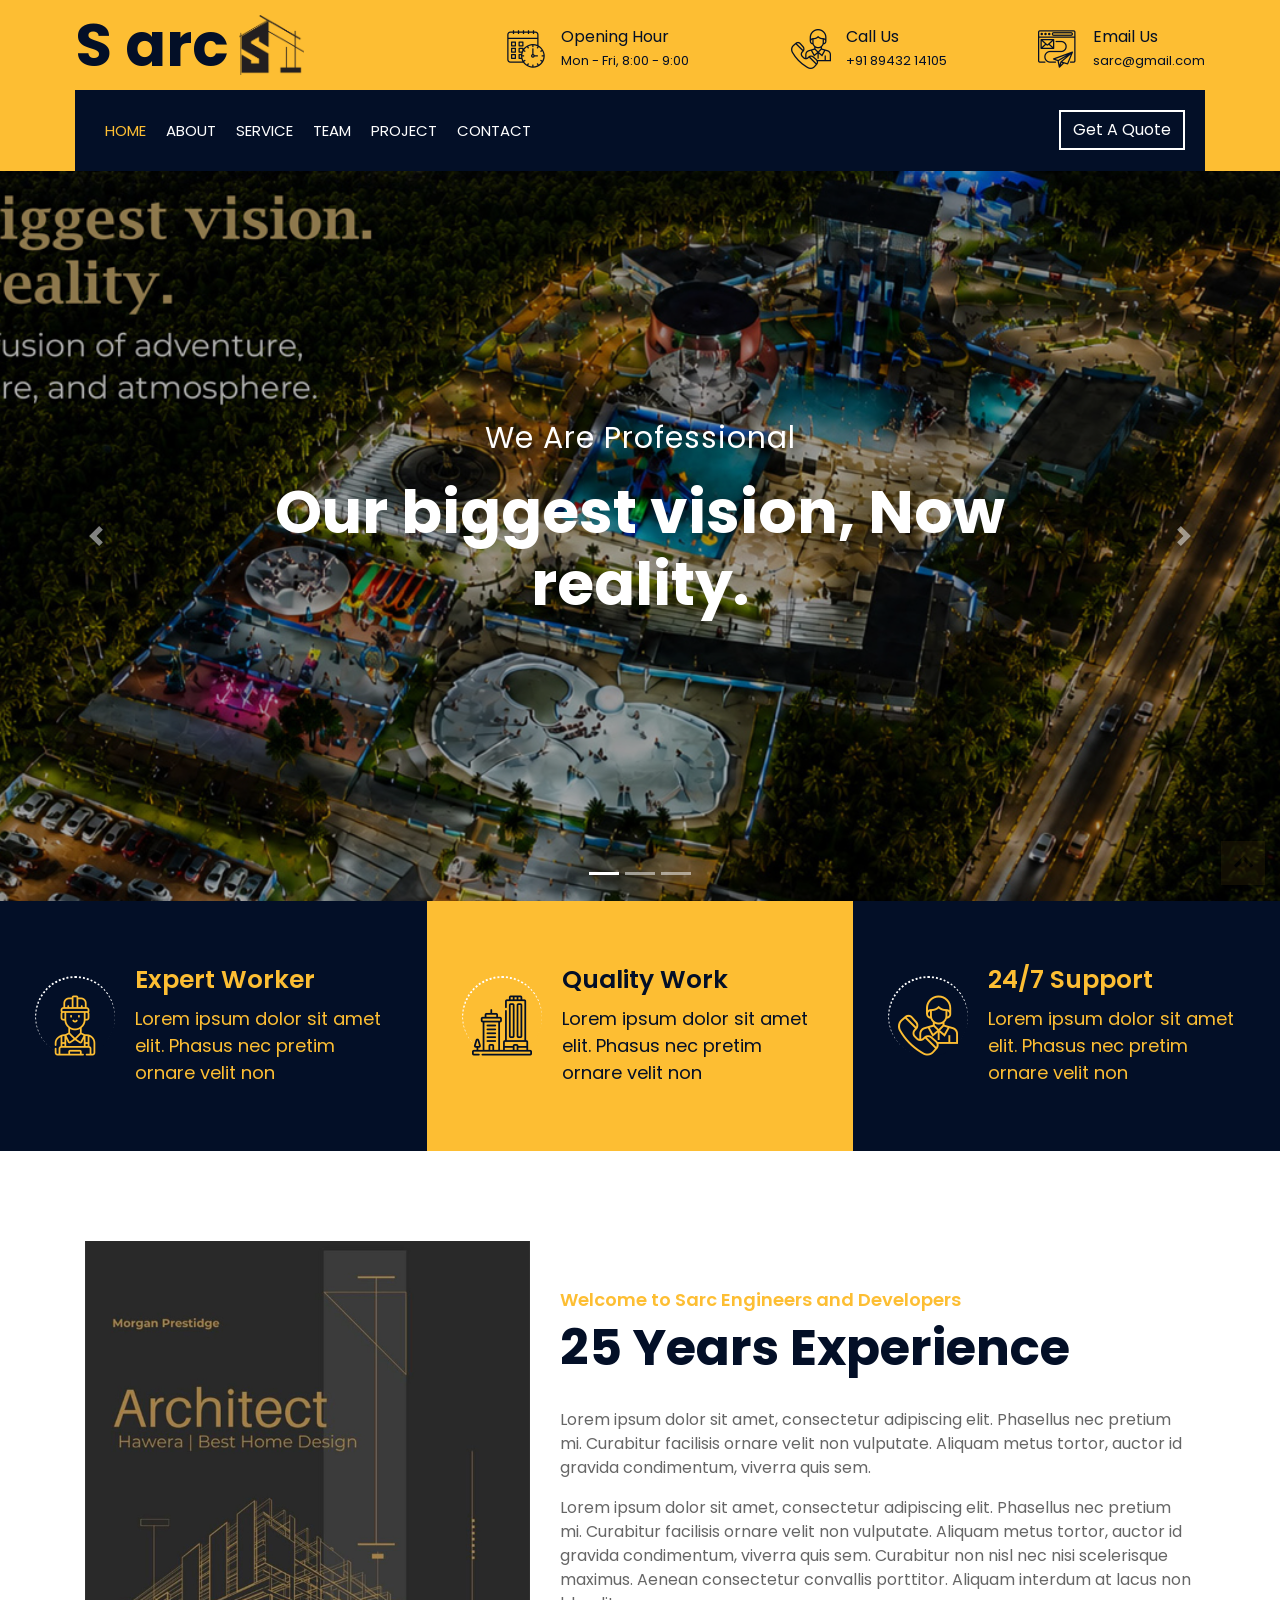
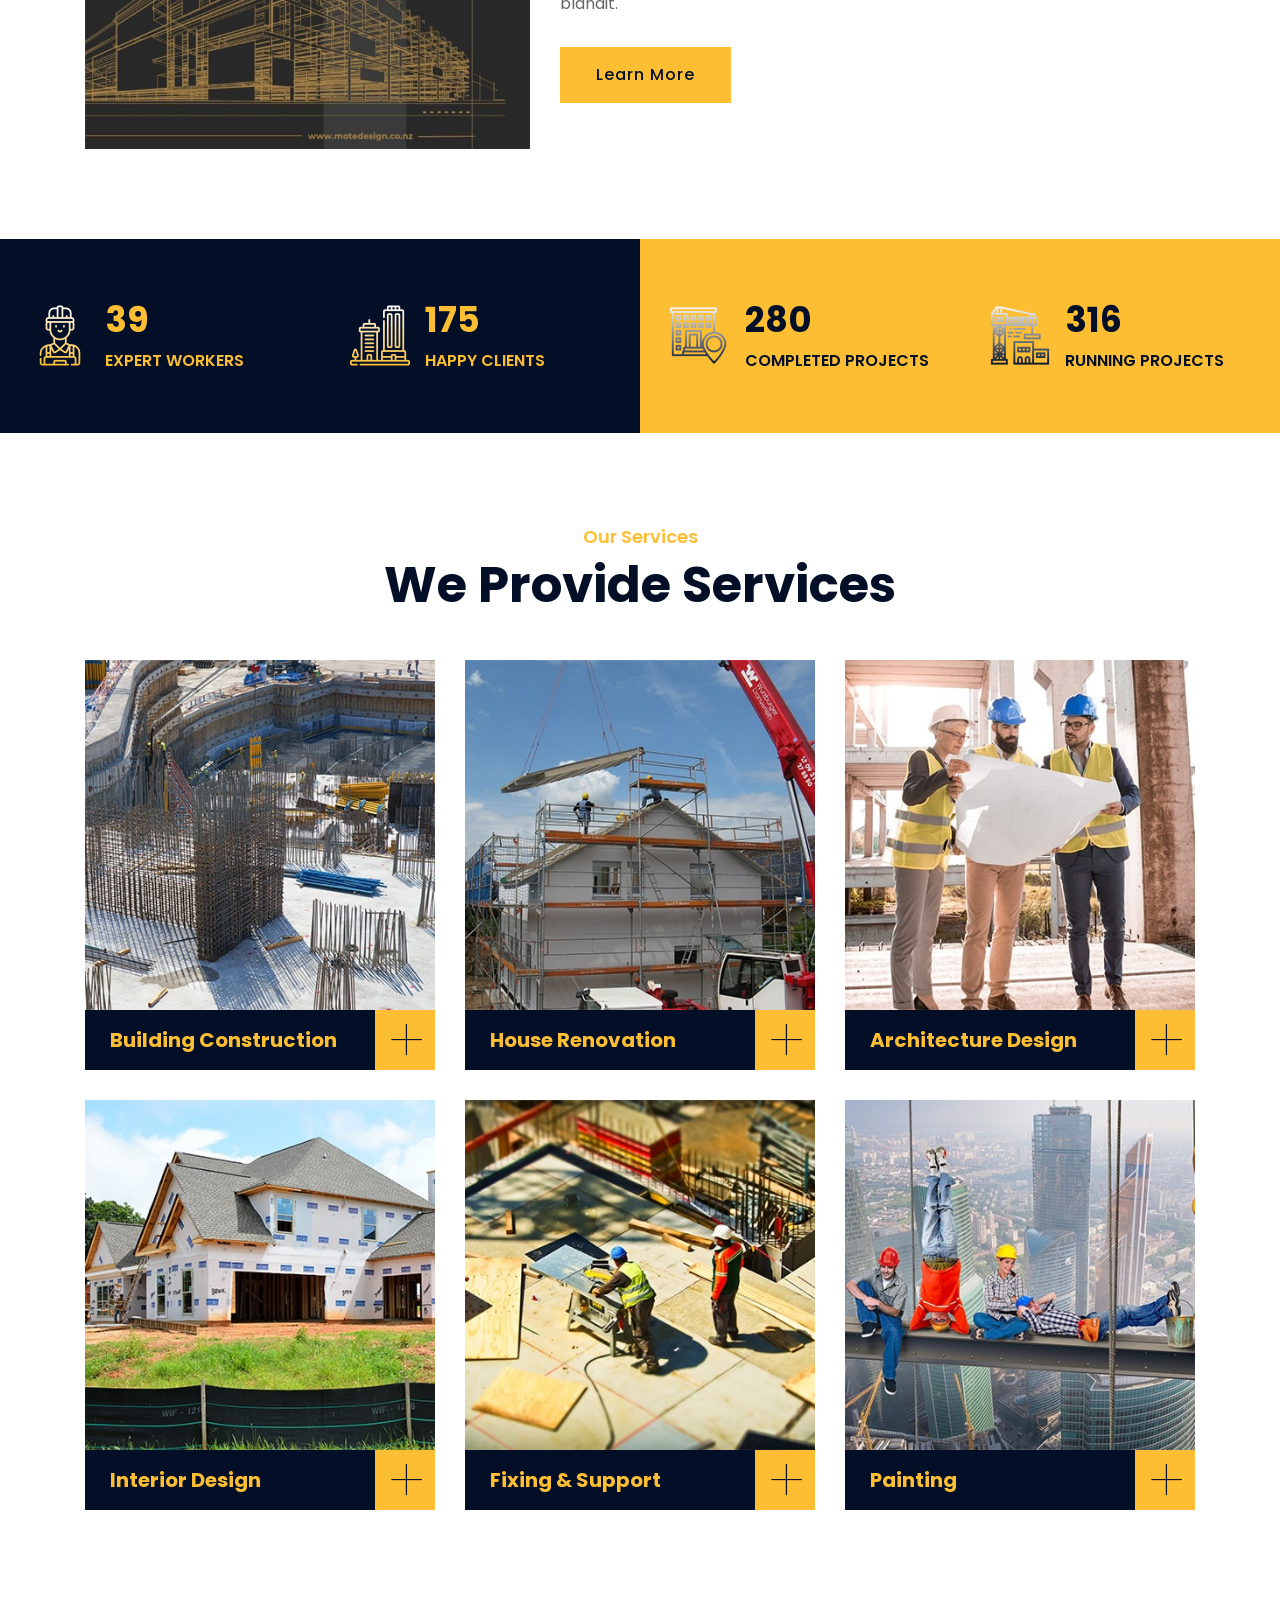
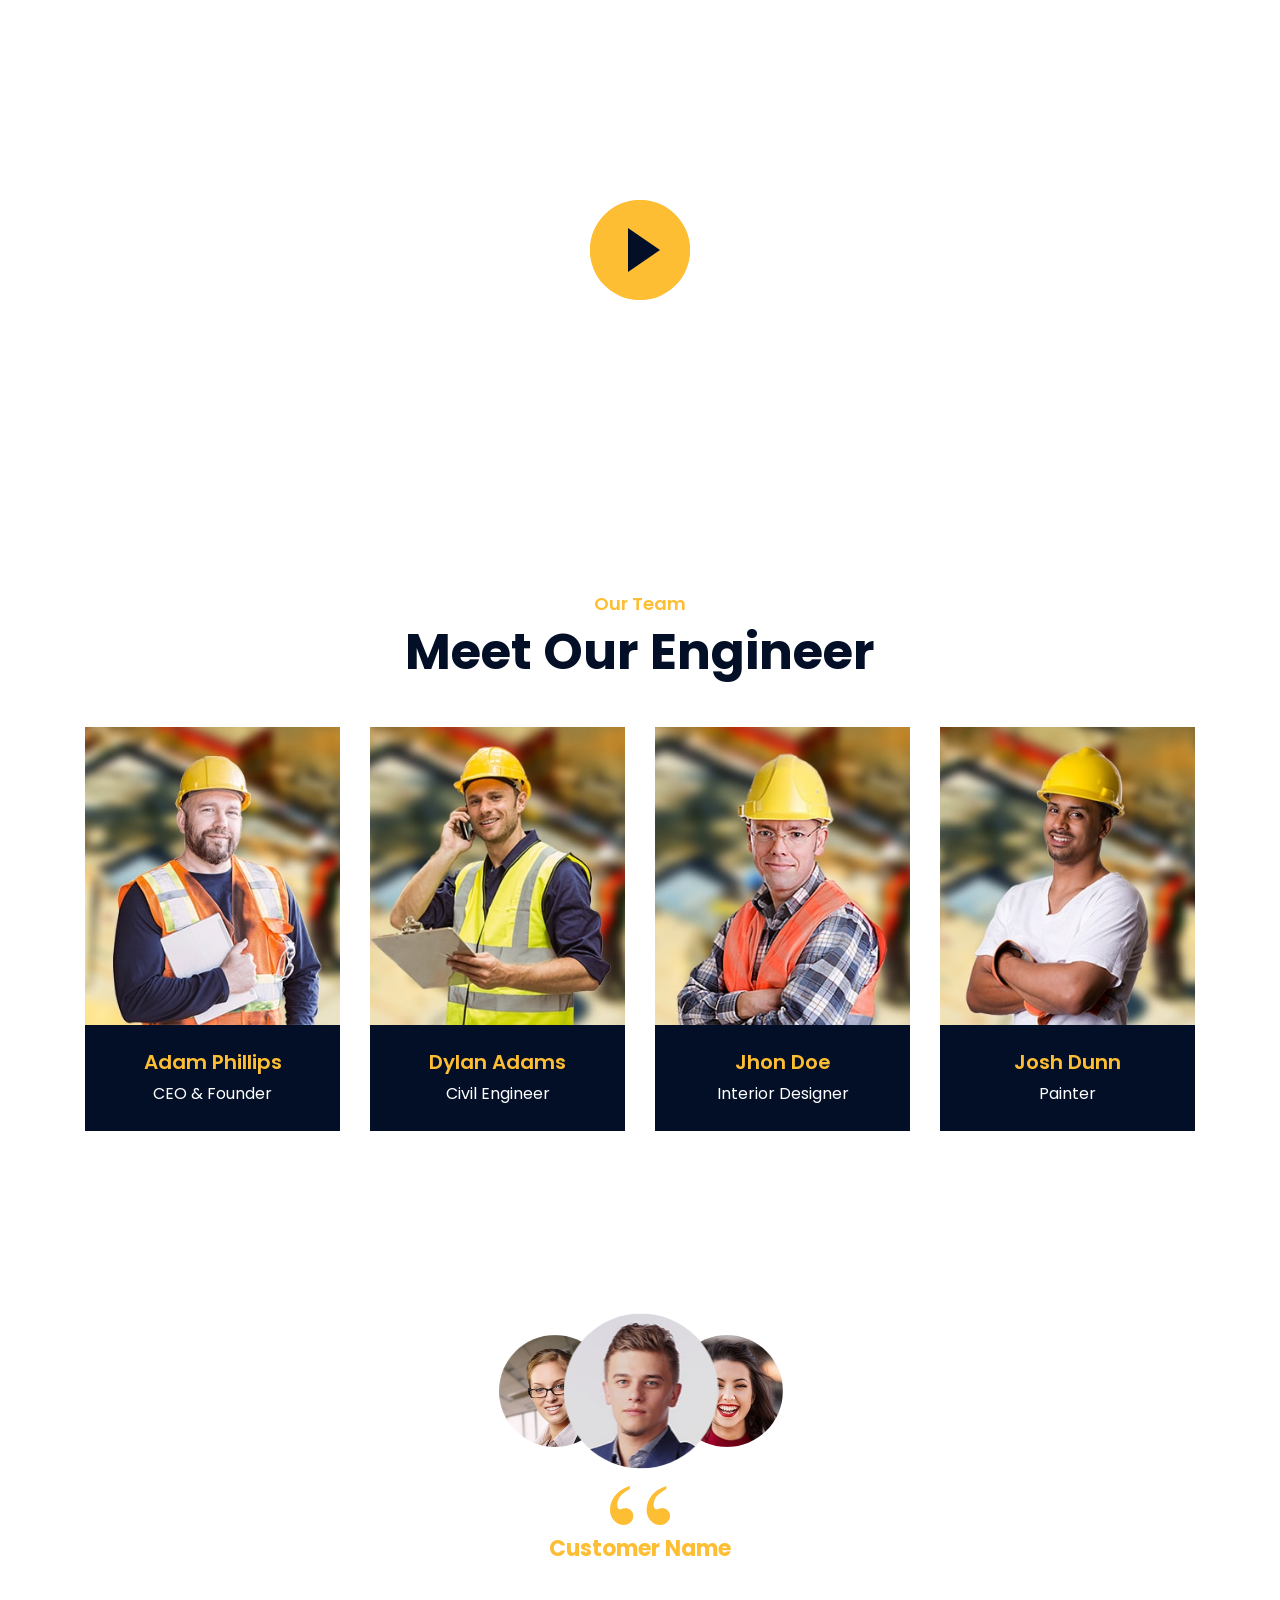
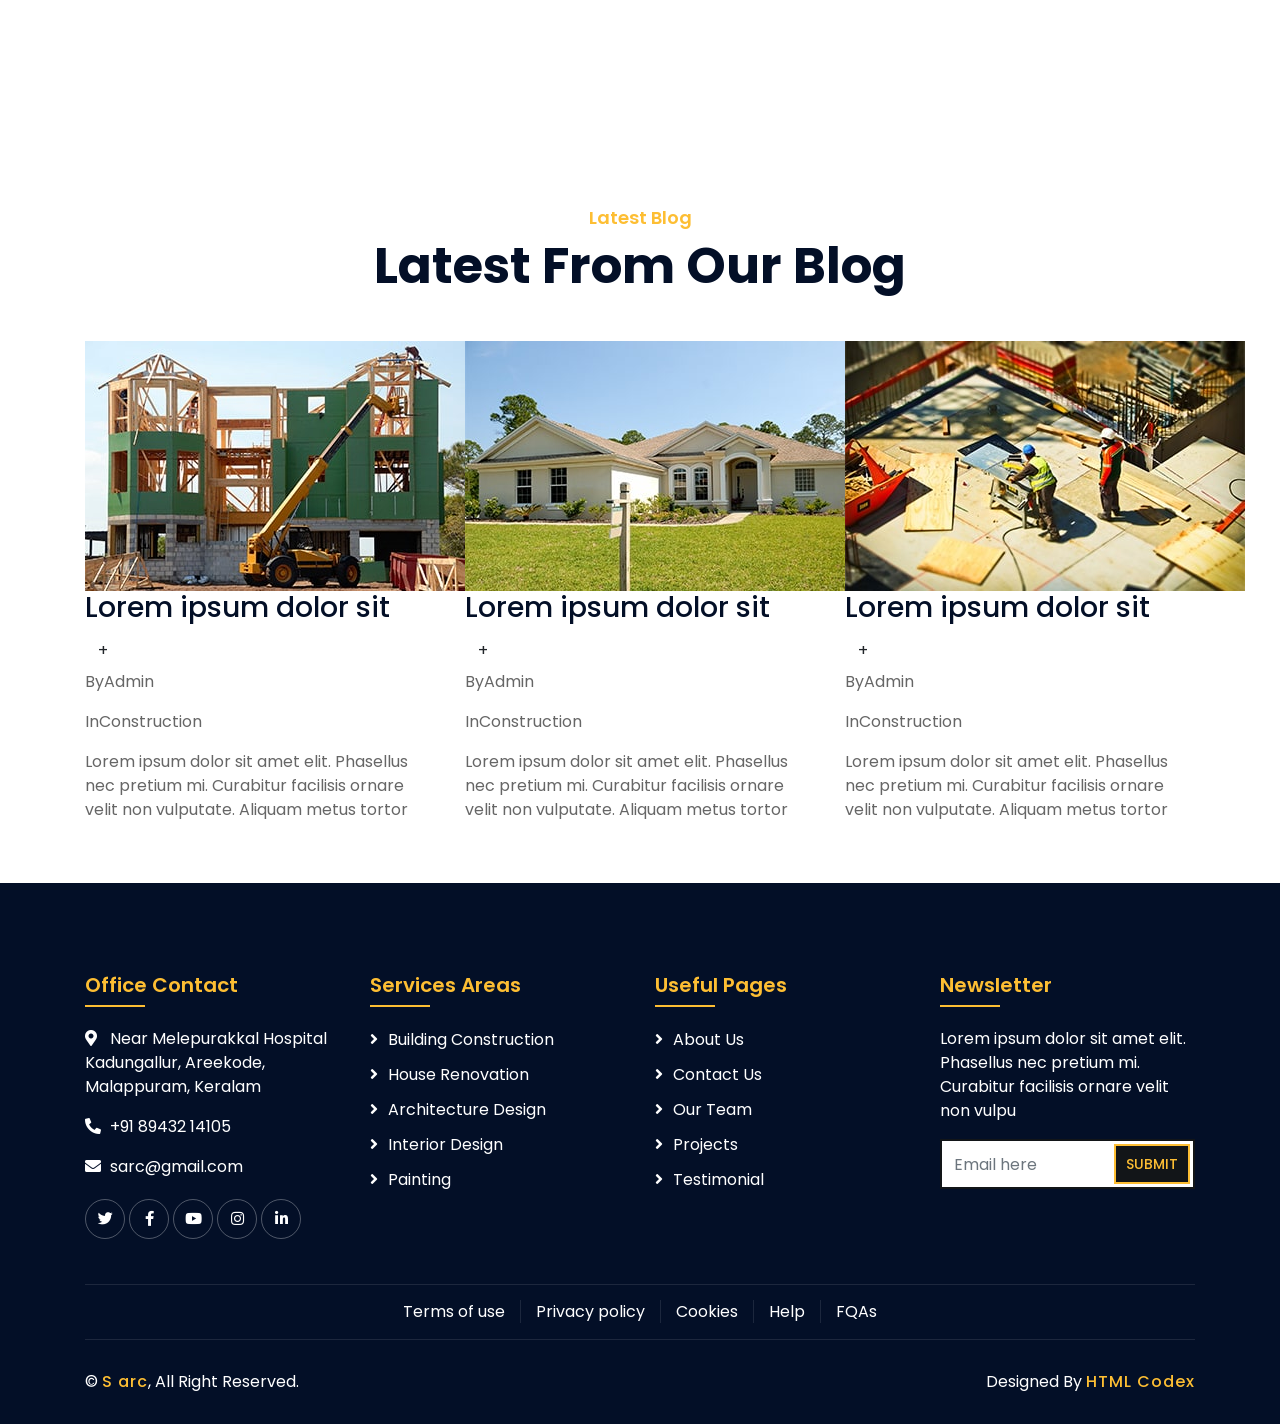
==== commit 4ded0923: "Update index.html" ====
--- a/index.html
+++ b/index.html
@@ -500,148 +500,6 @@
                 </div>
             </div>
             <!-- Team End -->
-            
-
-            <!-- FAQs Start -->
-            <div class="faqs">
-                <div class="container">
-                    <div class="section-header text-center">
-                        <p>Frequently Asked Question</p>
-                        <h2>You May Ask</h2>
-                    </div>
-                    <div class="row">
-                        <div class="col-md-6">
-                            <div id="accordion-1">
-                                <div class="card wow fadeInLeft" data-wow-delay="0.1s">
-                                    <div class="card-header">
-                                        <a class="card-link collapsed" data-toggle="collapse" href="#collapseOne">
-                                            Lorem ipsum dolor sit amet?
-                                        </a>
-                                    </div>
-                                    <div id="collapseOne" class="collapse" data-parent="#accordion-1">
-                                        <div class="card-body">
-                                            Lorem ipsum dolor sit amet, consectetur adipiscing elit. Phasellus nec pretium mi. Curabitur facilisis ornare velit non.
-                                        </div>
-                                    </div>
-                                </div>
-                                <div class="card wow fadeInLeft" data-wow-delay="0.2s">
-                                    <div class="card-header">
-                                        <a class="card-link collapsed" data-toggle="collapse" href="#collapseTwo">
-                                            Lorem ipsum dolor sit amet?
-                                        </a>
-                                    </div>
-                                    <div id="collapseTwo" class="collapse" data-parent="#accordion-1">
-                                        <div class="card-body">
-                                            Lorem ipsum dolor sit amet, consectetur adipiscing elit. Phasellus nec pretium mi. Curabitur facilisis ornare velit non.
-                                        </div>
-                                    </div>
-                                </div>
-                                <div class="card wow fadeInLeft" data-wow-delay="0.3s">
-                                    <div class="card-header">
-                                        <a class="card-link collapsed" data-toggle="collapse" href="#collapseThree">
-                                            Lorem ipsum dolor sit amet?
-                                        </a>
-                                    </div>
-                                    <div id="collapseThree" class="collapse" data-parent="#accordion-1">
-                                        <div class="card-body">
-                                            Lorem ipsum dolor sit amet, consectetur adipiscing elit. Phasellus nec pretium mi. Curabitur facilisis ornare velit non.
-                                        </div>
-                                    </div>
-                                </div>
-                                <div class="card wow fadeInLeft" data-wow-delay="0.4s">
-                                    <div class="card-header">
-                                        <a class="card-link collapsed" data-toggle="collapse" href="#collapseFour">
-                                            Lorem ipsum dolor sit amet?
-                                        </a>
-                                    </div>
-                                    <div id="collapseFour" class="collapse" data-parent="#accordion-1">
-                                        <div class="card-body">
-                                            Lorem ipsum dolor sit amet, consectetur adipiscing elit. Phasellus nec pretium mi. Curabitur facilisis ornare velit non.
-                                        </div>
-                                    </div>
-                                </div>
-                                <div class="card wow fadeInLeft" data-wow-delay="0.5s">
-                                    <div class="card-header">
-                                        <a class="card-link collapsed" data-toggle="collapse" href="#collapseFive">
-                                            Lorem ipsum dolor sit amet?
-                                        </a>
-                                    </div>
-                                    <div id="collapseFive" class="collapse" data-parent="#accordion-1">
-                                        <div class="card-body">
-                                            Lorem ipsum dolor sit amet, consectetur adipiscing elit. Phasellus nec pretium mi. Curabitur facilisis ornare velit non.
-                                        </div>
-                                    </div>
-                                </div>
-                            </div>
-                        </div>
-                        <div class="col-md-6">
-                            <div id="accordion-2">
-                                <div class="card wow fadeInRight" data-wow-delay="0.1s">
-                                    <div class="card-header">
-                                        <a class="card-link collapsed" data-toggle="collapse" href="#collapseSix">
-                                            Lorem ipsum dolor sit amet?
-                                        </a>
-                                    </div>
-                                    <div id="collapseSix" class="collapse" data-parent="#accordion-2">
-                                        <div class="card-body">
-                                            Lorem ipsum dolor sit amet, consectetur adipiscing elit. Phasellus nec pretium mi. Curabitur facilisis ornare velit non.
-                                        </div>
-                                    </div>
-                                </div>
-                                <div class="card wow fadeInRight" data-wow-delay="0.2s">
-                                    <div class="card-header">
-                                        <a class="card-link collapsed" data-toggle="collapse" href="#collapseSeven">
-                                            Lorem ipsum dolor sit amet?
-                                        </a>
-                                    </div>
-                                    <div id="collapseSeven" class="collapse" data-parent="#accordion-2">
-                                        <div class="card-body">
-                                            Lorem ipsum dolor sit amet, consectetur adipiscing elit. Phasellus nec pretium mi. Curabitur facilisis ornare velit non.
-                                        </div>
-                                    </div>
-                                </div>
-                                <div class="card wow fadeInRight" data-wow-delay="0.3s">
-                                    <div class="card-header">
-                                        <a class="card-link collapsed" data-toggle="collapse" href="#collapseEight">
-                                            Lorem ipsum dolor sit amet?
-                                        </a>
-                                    </div>
-                                    <div id="collapseEight" class="collapse" data-parent="#accordion-2">
-                                        <div class="card-body">
-                                            Lorem ipsum dolor sit amet, consectetur adipiscing elit. Phasellus nec pretium mi. Curabitur facilisis ornare velit non.
-                                        </div>
-                                    </div>
-                                </div>
-                                <div class="card wow fadeInRight" data-wow-delay="0.4s">
-                                    <div class="card-header">
-                                        <a class="card-link collapsed" data-toggle="collapse" href="#collapseNine">
-                                            Lorem ipsum dolor sit amet?
-                                        </a>
-                                    </div>
-                                    <div id="collapseNine" class="collapse" data-parent="#accordion-2">
-                                        <div class="card-body">
-                                            Lorem ipsum dolor sit amet, consectetur adipiscing elit. Phasellus nec pretium mi. Curabitur facilisis ornare velit non.
-                                        </div>
-                                    </div>
-                                </div>
-                                <div class="card wow fadeInRight" data-wow-delay="0.5s">
-                                    <div class="card-header">
-                                        <a class="card-link collapsed" data-toggle="collapse" href="#collapseTen">
-                                            Lorem ipsum dolor sit amet?
-                                        </a>
-                                    </div>
-                                    <div id="collapseTen" class="collapse" data-parent="#accordion-2">
-                                        <div class="card-body">
-                                            Lorem ipsum dolor sit amet, consectetur adipiscing elit. Phasellus nec pretium mi. Curabitur facilisis ornare velit non.
-                                        </div>
-                                    </div>
-                                </div>
-                            </div>
-                        </div>
-                    </div>
-                </div>
-            </div>
-            <!-- FAQs End -->
 
 
             <!-- Testimonial Start -->
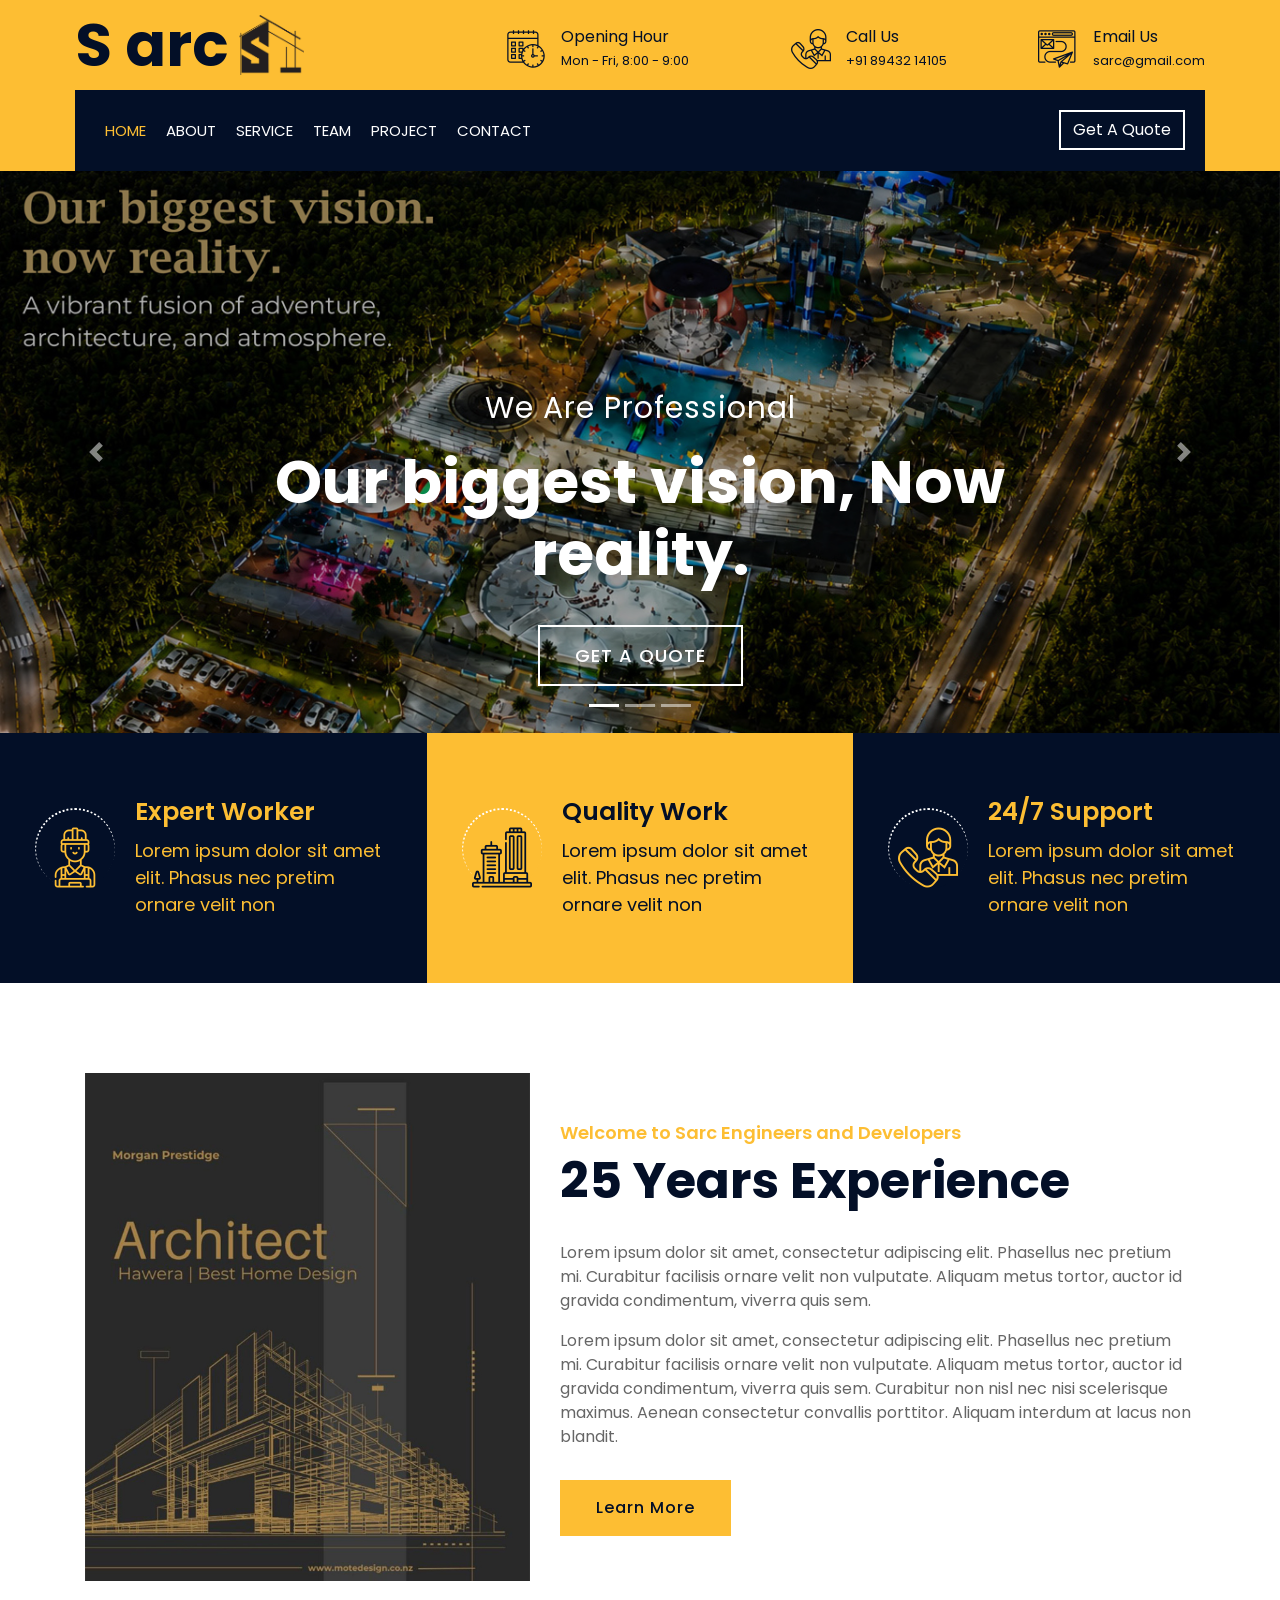
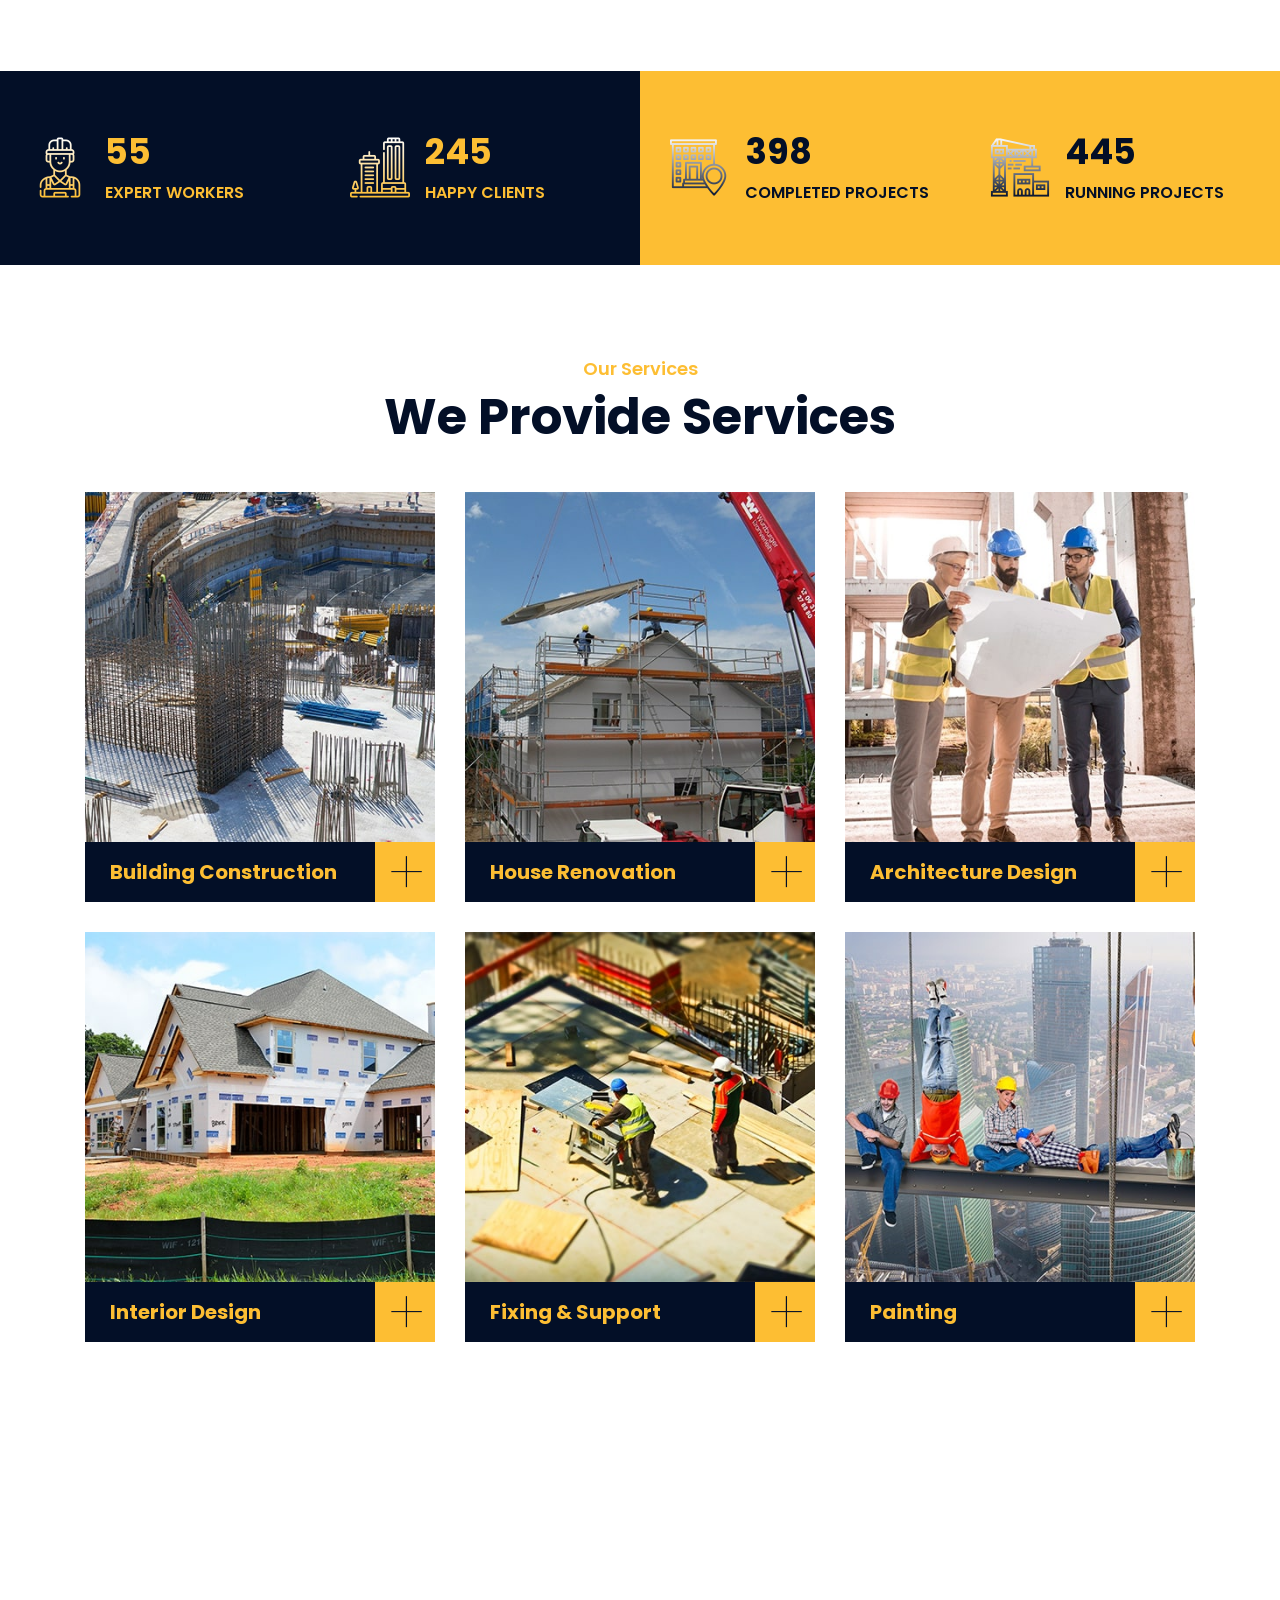
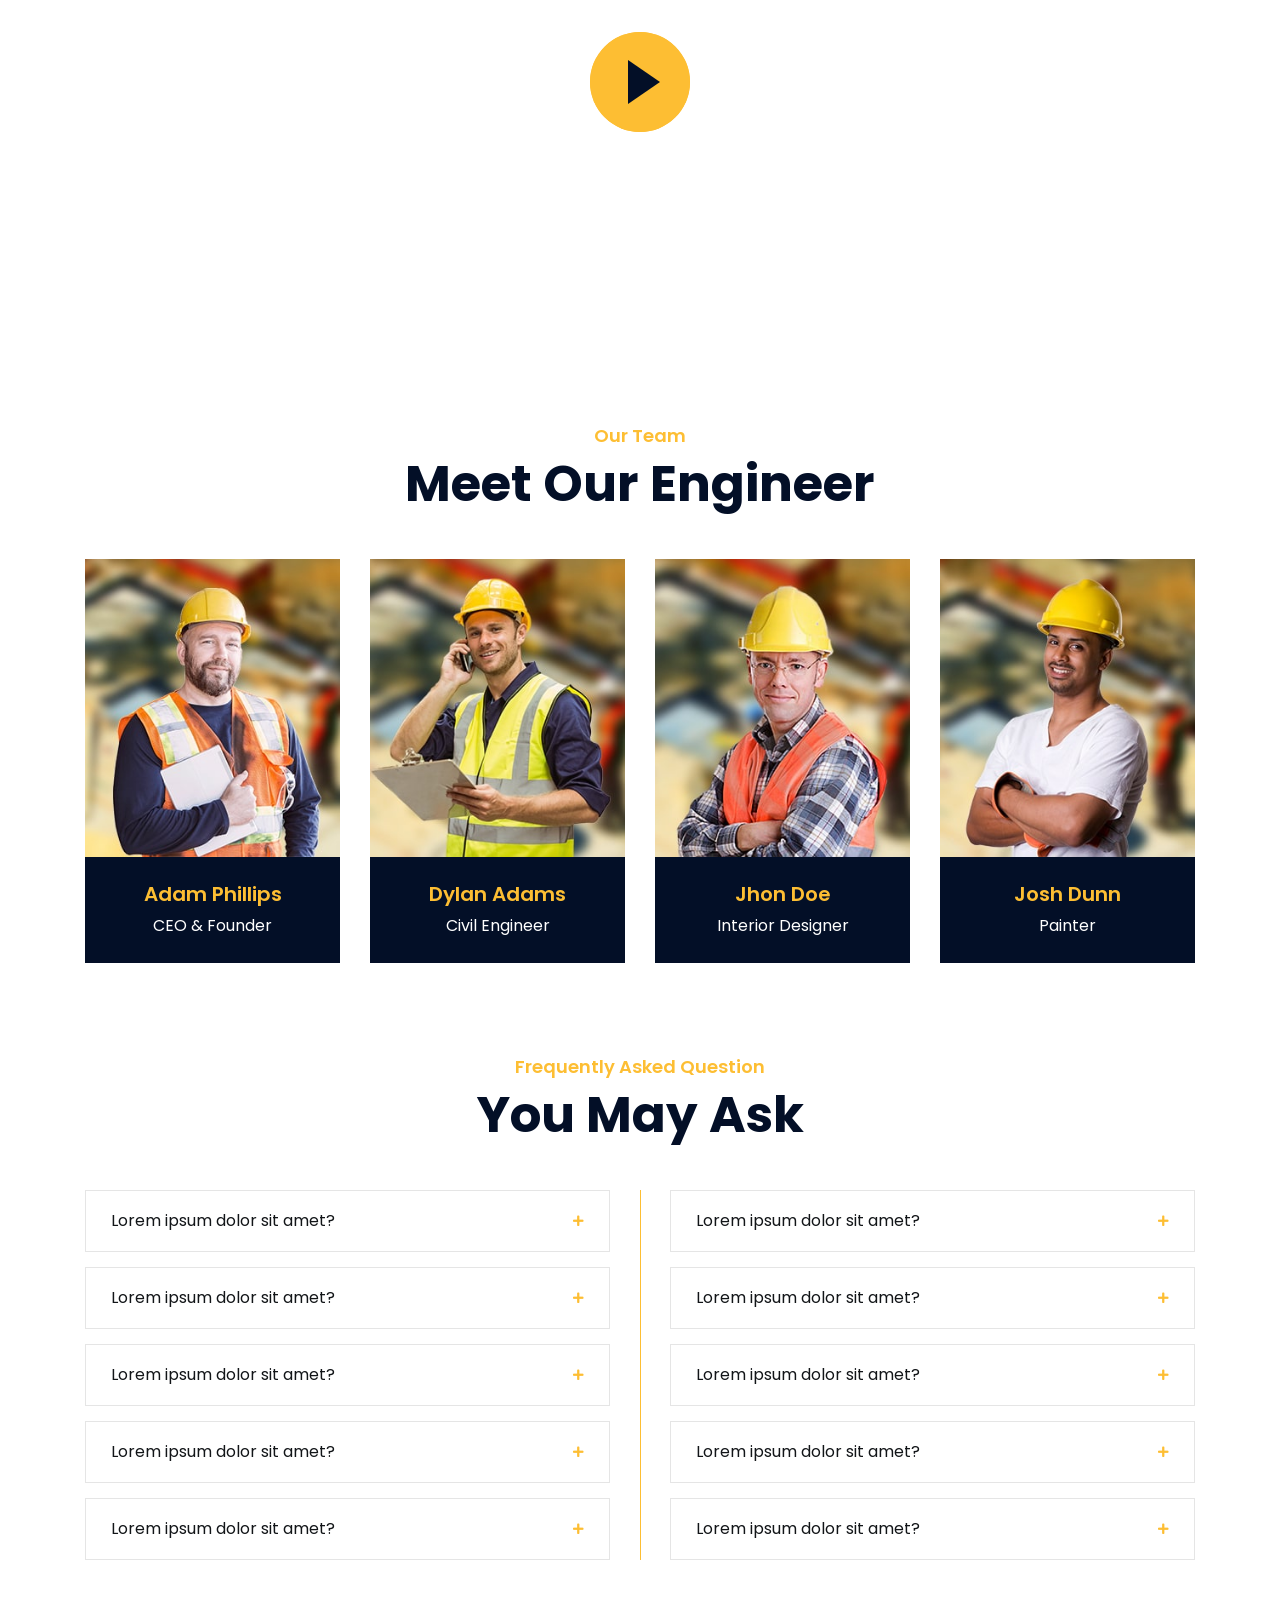
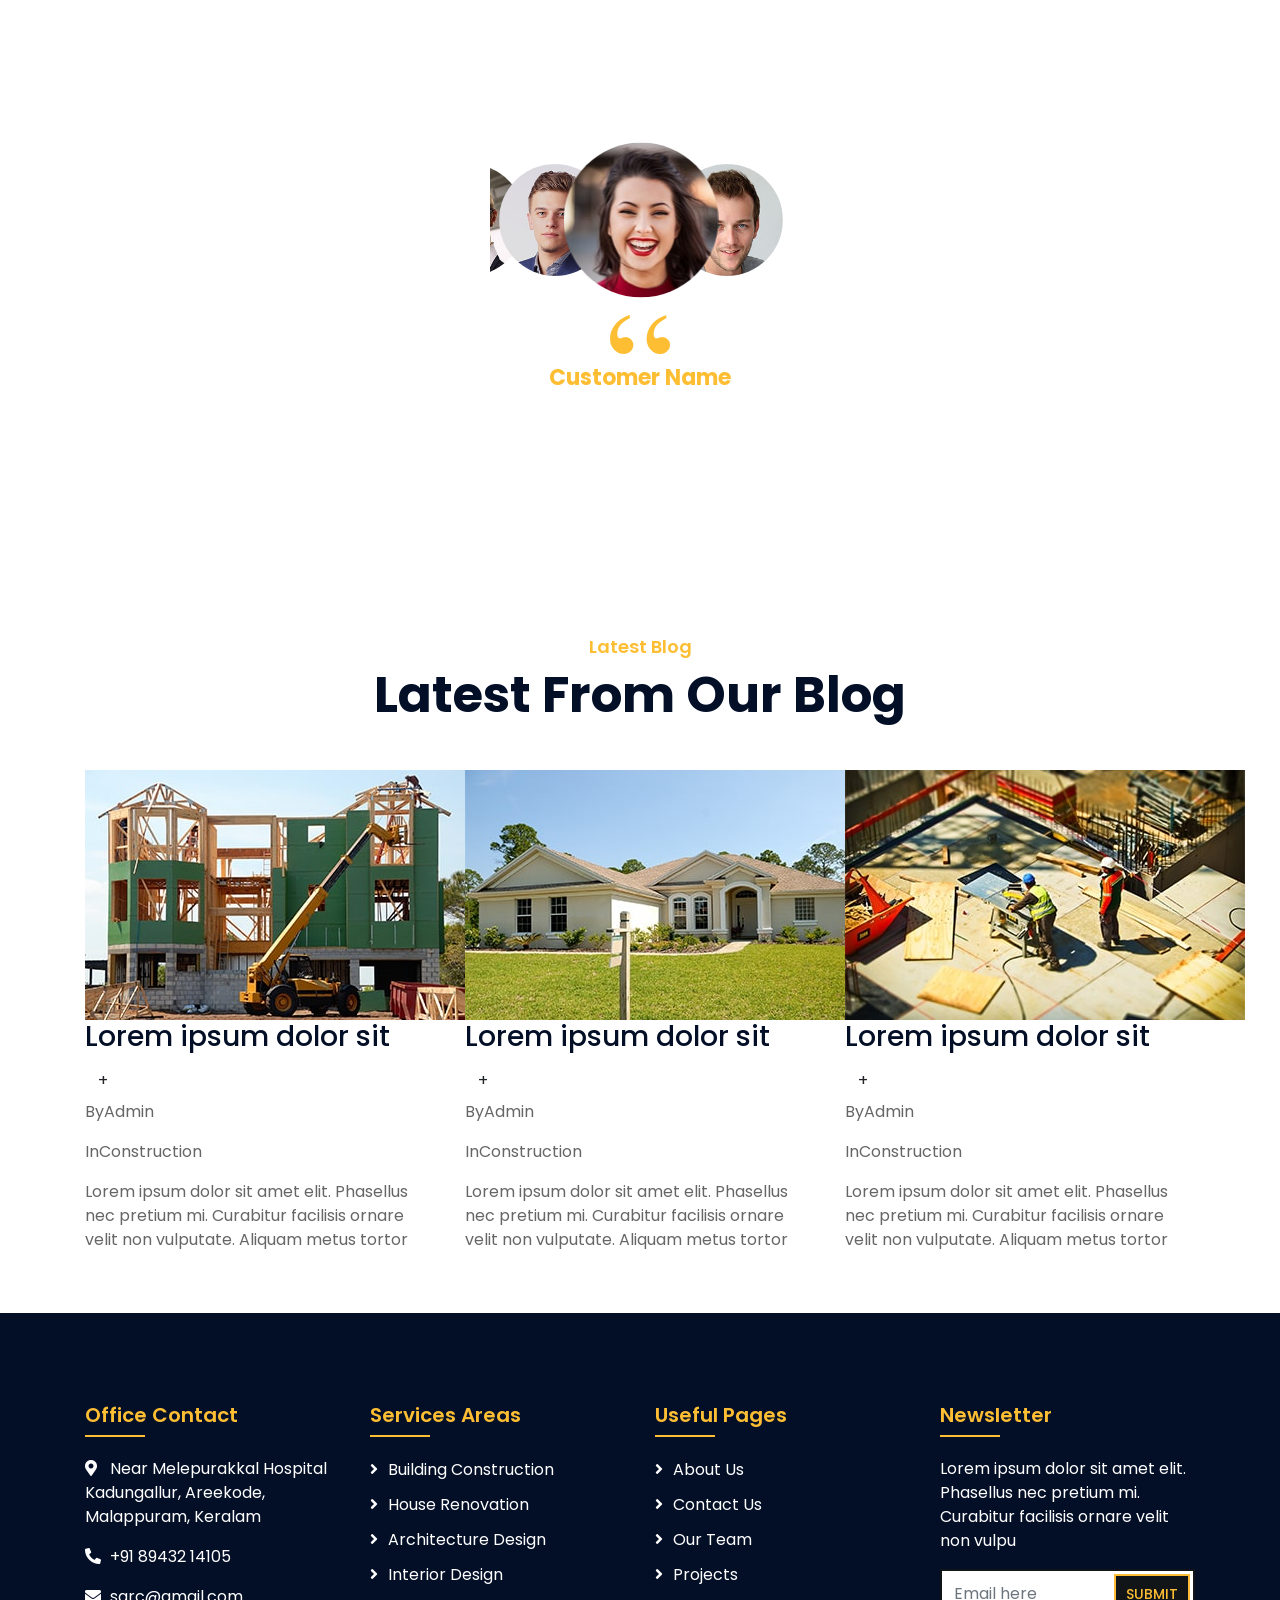
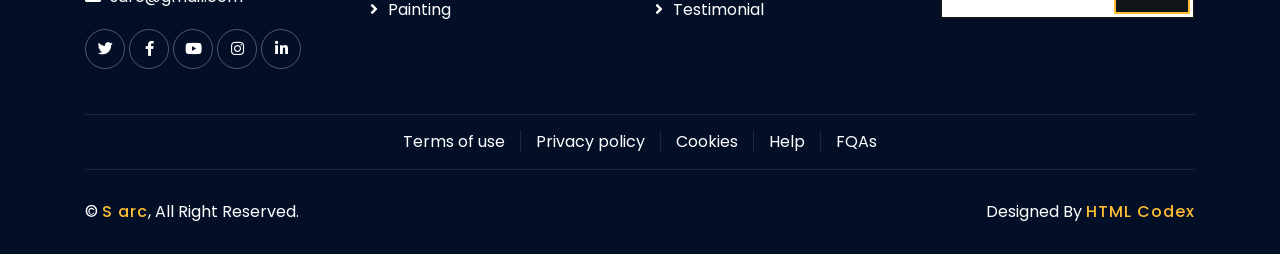
==== commit 51db14cf: "Update index.html" ====
--- a/index.html
+++ b/index.html
@@ -124,6 +124,7 @@
                         <div class="carousel-caption">
                             <p class="animated fadeInRight">We Are Professional</p>
                             <h1 class="animated fadeInLeft">Our biggest vision, Now reality.</h1>
+                            <a class="btn animated fadeInUp" href="https://htmlcodex.com/construction-company-website-template">Get A Quote</a>
                         </div>
                     </div>
 
@@ -132,6 +133,7 @@
                         <div class="carousel-caption">
                             <p class="animated fadeInRight">Professional Builder</p>
                             <h1 class="animated fadeInLeft">We Build Your Home</h1>
+                            <a class="btn animated fadeInUp" href="https://htmlcodex.com/construction-company-website-template">Get A Quote</a>
                         </div>
                     </div>
 
@@ -140,6 +142,7 @@
                         <div class="carousel-caption">
                             <p class="animated fadeInRight">We Are Trusted</p>
                             <h1 class="animated fadeInLeft">For Your Dream Home</h1>
+                            <a class="btn animated fadeInUp" href="https://htmlcodex.com/construction-company-website-template">Get A Quote</a>
                         </div>
                     </div>
                 </div>
@@ -500,6 +503,148 @@
                 </div>
             </div>
             <!-- Team End -->
+            
+
+            <!-- FAQs Start -->
+            <div class="faqs">
+                <div class="container">
+                    <div class="section-header text-center">
+                        <p>Frequently Asked Question</p>
+                        <h2>You May Ask</h2>
+                    </div>
+                    <div class="row">
+                        <div class="col-md-6">
+                            <div id="accordion-1">
+                                <div class="card wow fadeInLeft" data-wow-delay="0.1s">
+                                    <div class="card-header">
+                                        <a class="card-link collapsed" data-toggle="collapse" href="#collapseOne">
+                                            Lorem ipsum dolor sit amet?
+                                        </a>
+                                    </div>
+                                    <div id="collapseOne" class="collapse" data-parent="#accordion-1">
+                                        <div class="card-body">
+                                            Lorem ipsum dolor sit amet, consectetur adipiscing elit. Phasellus nec pretium mi. Curabitur facilisis ornare velit non.
+                                        </div>
+                                    </div>
+                                </div>
+                                <div class="card wow fadeInLeft" data-wow-delay="0.2s">
+                                    <div class="card-header">
+                                        <a class="card-link collapsed" data-toggle="collapse" href="#collapseTwo">
+                                            Lorem ipsum dolor sit amet?
+                                        </a>
+                                    </div>
+                                    <div id="collapseTwo" class="collapse" data-parent="#accordion-1">
+                                        <div class="card-body">
+                                            Lorem ipsum dolor sit amet, consectetur adipiscing elit. Phasellus nec pretium mi. Curabitur facilisis ornare velit non.
+                                        </div>
+                                    </div>
+                                </div>
+                                <div class="card wow fadeInLeft" data-wow-delay="0.3s">
+                                    <div class="card-header">
+                                        <a class="card-link collapsed" data-toggle="collapse" href="#collapseThree">
+                                            Lorem ipsum dolor sit amet?
+                                        </a>
+                                    </div>
+                                    <div id="collapseThree" class="collapse" data-parent="#accordion-1">
+                                        <div class="card-body">
+                                            Lorem ipsum dolor sit amet, consectetur adipiscing elit. Phasellus nec pretium mi. Curabitur facilisis ornare velit non.
+                                        </div>
+                                    </div>
+                                </div>
+                                <div class="card wow fadeInLeft" data-wow-delay="0.4s">
+                                    <div class="card-header">
+                                        <a class="card-link collapsed" data-toggle="collapse" href="#collapseFour">
+                                            Lorem ipsum dolor sit amet?
+                                        </a>
+                                    </div>
+                                    <div id="collapseFour" class="collapse" data-parent="#accordion-1">
+                                        <div class="card-body">
+                                            Lorem ipsum dolor sit amet, consectetur adipiscing elit. Phasellus nec pretium mi. Curabitur facilisis ornare velit non.
+                                        </div>
+                                    </div>
+                                </div>
+                                <div class="card wow fadeInLeft" data-wow-delay="0.5s">
+                                    <div class="card-header">
+                                        <a class="card-link collapsed" data-toggle="collapse" href="#collapseFive">
+                                            Lorem ipsum dolor sit amet?
+                                        </a>
+                                    </div>
+                                    <div id="collapseFive" class="collapse" data-parent="#accordion-1">
+                                        <div class="card-body">
+                                            Lorem ipsum dolor sit amet, consectetur adipiscing elit. Phasellus nec pretium mi. Curabitur facilisis ornare velit non.
+                                        </div>
+                                    </div>
+                                </div>
+                            </div>
+                        </div>
+                        <div class="col-md-6">
+                            <div id="accordion-2">
+                                <div class="card wow fadeInRight" data-wow-delay="0.1s">
+                                    <div class="card-header">
+                                        <a class="card-link collapsed" data-toggle="collapse" href="#collapseSix">
+                                            Lorem ipsum dolor sit amet?
+                                        </a>
+                                    </div>
+                                    <div id="collapseSix" class="collapse" data-parent="#accordion-2">
+                                        <div class="card-body">
+                                            Lorem ipsum dolor sit amet, consectetur adipiscing elit. Phasellus nec pretium mi. Curabitur facilisis ornare velit non.
+                                        </div>
+                                    </div>
+                                </div>
+                                <div class="card wow fadeInRight" data-wow-delay="0.2s">
+                                    <div class="card-header">
+                                        <a class="card-link collapsed" data-toggle="collapse" href="#collapseSeven">
+                                            Lorem ipsum dolor sit amet?
+                                        </a>
+                                    </div>
+                                    <div id="collapseSeven" class="collapse" data-parent="#accordion-2">
+                                        <div class="card-body">
+                                            Lorem ipsum dolor sit amet, consectetur adipiscing elit. Phasellus nec pretium mi. Curabitur facilisis ornare velit non.
+                                        </div>
+                                    </div>
+                                </div>
+                                <div class="card wow fadeInRight" data-wow-delay="0.3s">
+                                    <div class="card-header">
+                                        <a class="card-link collapsed" data-toggle="collapse" href="#collapseEight">
+                                            Lorem ipsum dolor sit amet?
+                                        </a>
+                                    </div>
+                                    <div id="collapseEight" class="collapse" data-parent="#accordion-2">
+                                        <div class="card-body">
+                                            Lorem ipsum dolor sit amet, consectetur adipiscing elit. Phasellus nec pretium mi. Curabitur facilisis ornare velit non.
+                                        </div>
+                                    </div>
+                                </div>
+                                <div class="card wow fadeInRight" data-wow-delay="0.4s">
+                                    <div class="card-header">
+                                        <a class="card-link collapsed" data-toggle="collapse" href="#collapseNine">
+                                            Lorem ipsum dolor sit amet?
+                                        </a>
+                                    </div>
+                                    <div id="collapseNine" class="collapse" data-parent="#accordion-2">
+                                        <div class="card-body">
+                                            Lorem ipsum dolor sit amet, consectetur adipiscing elit. Phasellus nec pretium mi. Curabitur facilisis ornare velit non.
+                                        </div>
+                                    </div>
+                                </div>
+                                <div class="card wow fadeInRight" data-wow-delay="0.5s">
+                                    <div class="card-header">
+                                        <a class="card-link collapsed" data-toggle="collapse" href="#collapseTen">
+                                            Lorem ipsum dolor sit amet?
+                                        </a>
+                                    </div>
+                                    <div id="collapseTen" class="collapse" data-parent="#accordion-2">
+                                        <div class="card-body">
+                                            Lorem ipsum dolor sit amet, consectetur adipiscing elit. Phasellus nec pretium mi. Curabitur facilisis ornare velit non.
+                                        </div>
+                                    </div>
+                                </div>
+                            </div>
+                        </div>
+                    </div>
+                </div>
+            </div>
+            <!-- FAQs End -->
 
 
             <!-- Testimonial Start -->
--- a/css/style.css
+++ b/css/style.css
@@ -144,6 +144,11 @@
     }
 }
 
+@media (max-width: 991.98px) {
+    .top-bar .logo {
+        text-align: center;
+    }
+}
 
 
 /**********************************/
@@ -255,8 +260,7 @@
 .carousel {
     position: relative;
     width: 100%;
-    height: calc(100vh - 170px);
-    min-height: 400px;
+    height: auto;
     margin: 0 auto;
     text-align: center;
     overflow: hidden;
@@ -312,6 +316,24 @@
     margin-bottom: 35px;
 }
 
+.carousel .carousel-caption .btn {
+    padding: 15px 35px;
+    font-size: 18px;
+    font-weight: 500;
+    letter-spacing: 1px;
+    text-transform: uppercase;
+    color: #ffffff;
+    background: transparent;
+    border: 2px solid #ffffff;
+    border-radius: 0;
+    transition: .3s;
+}
+
+.carousel .carousel-caption .btn:hover {
+    color: #030f27;
+    background: #fdbe33;
+    border-color: #fdbe33;
+}
 
 @media (max-width: 767.98px) {
     .carousel .carousel-caption h1 {
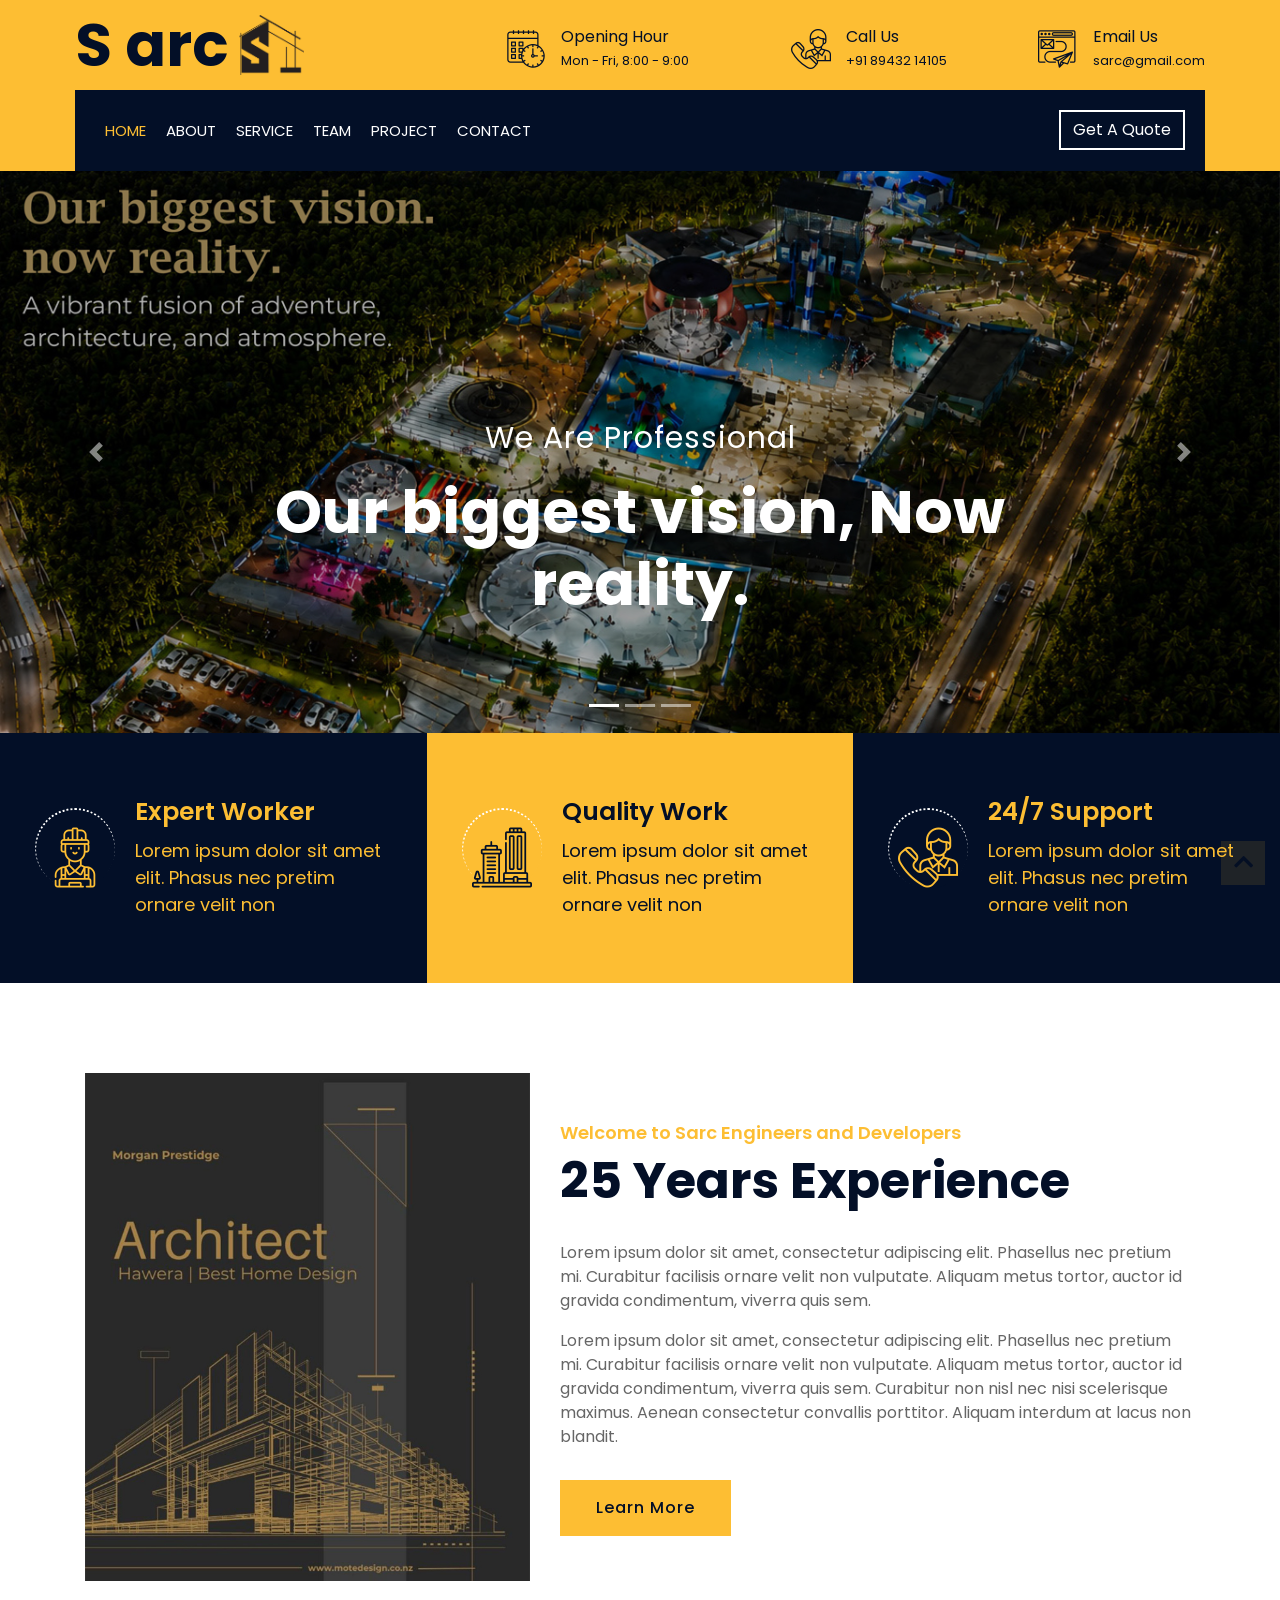
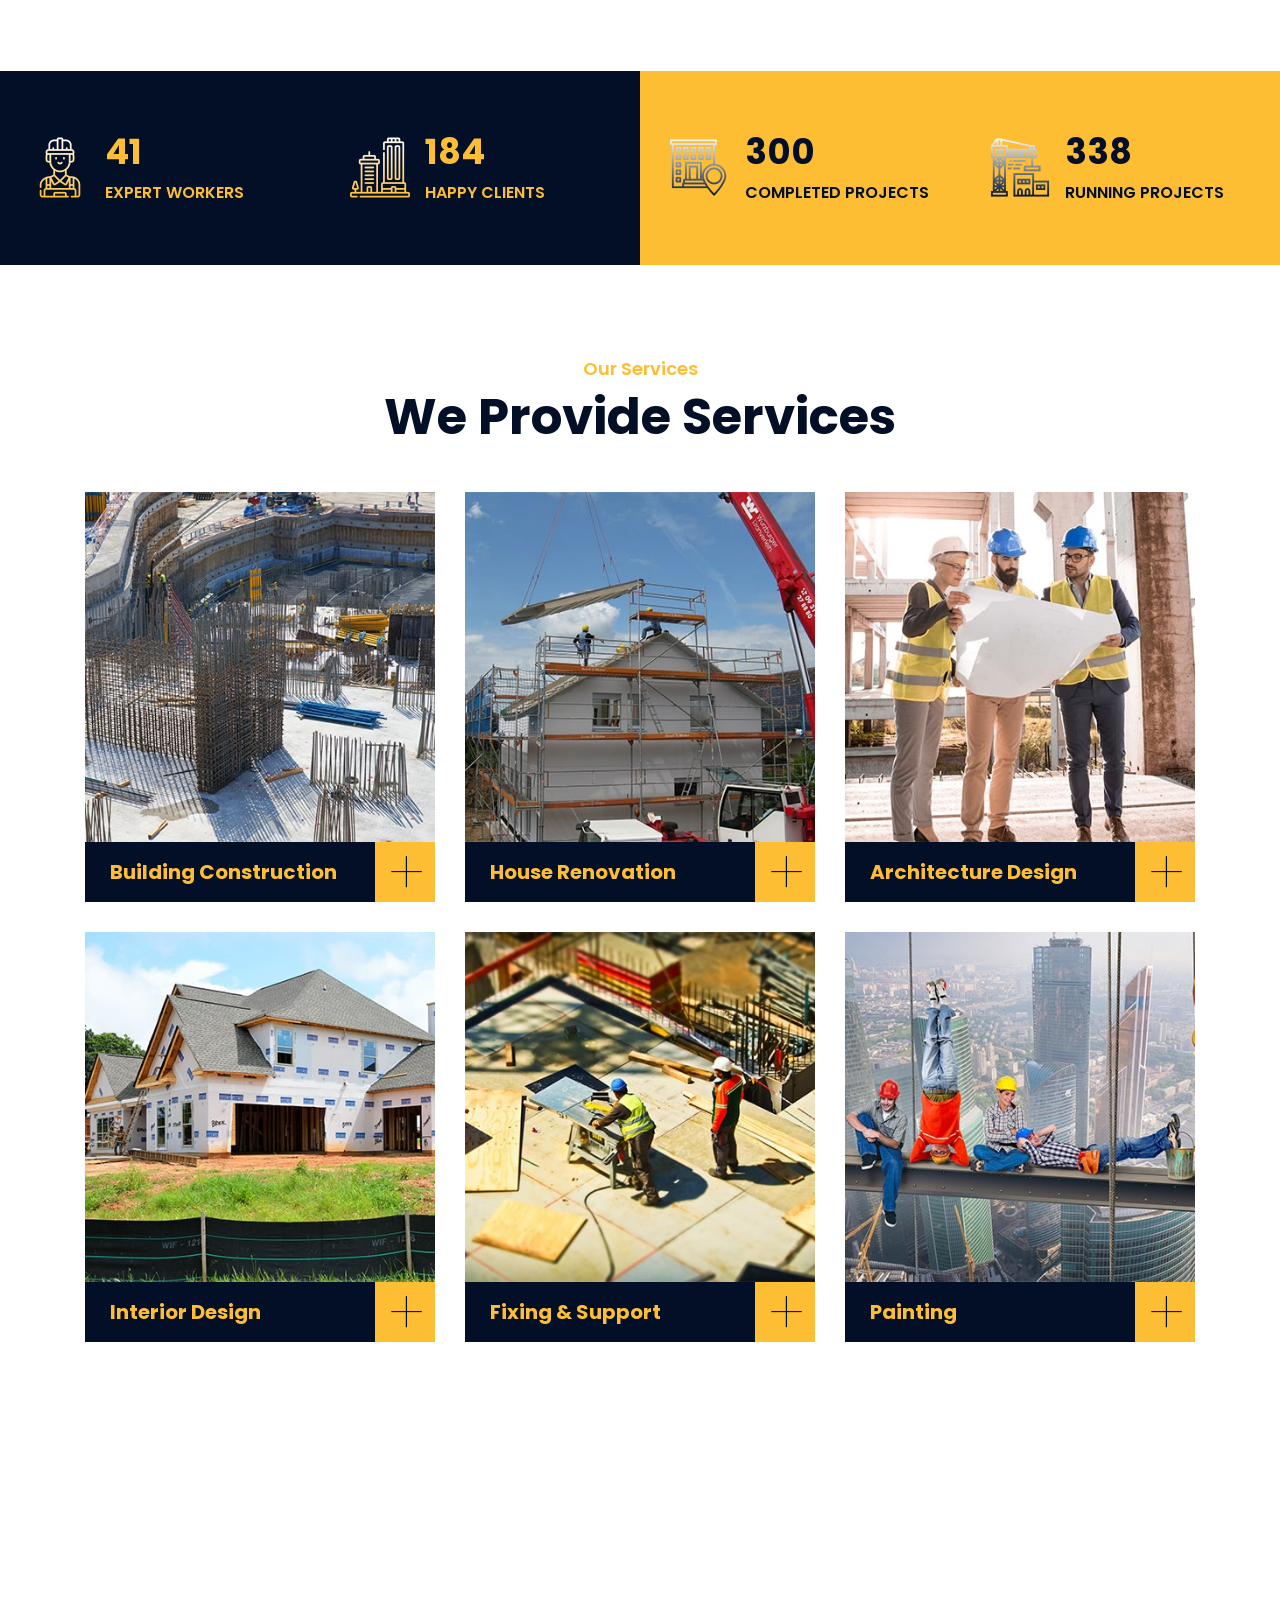
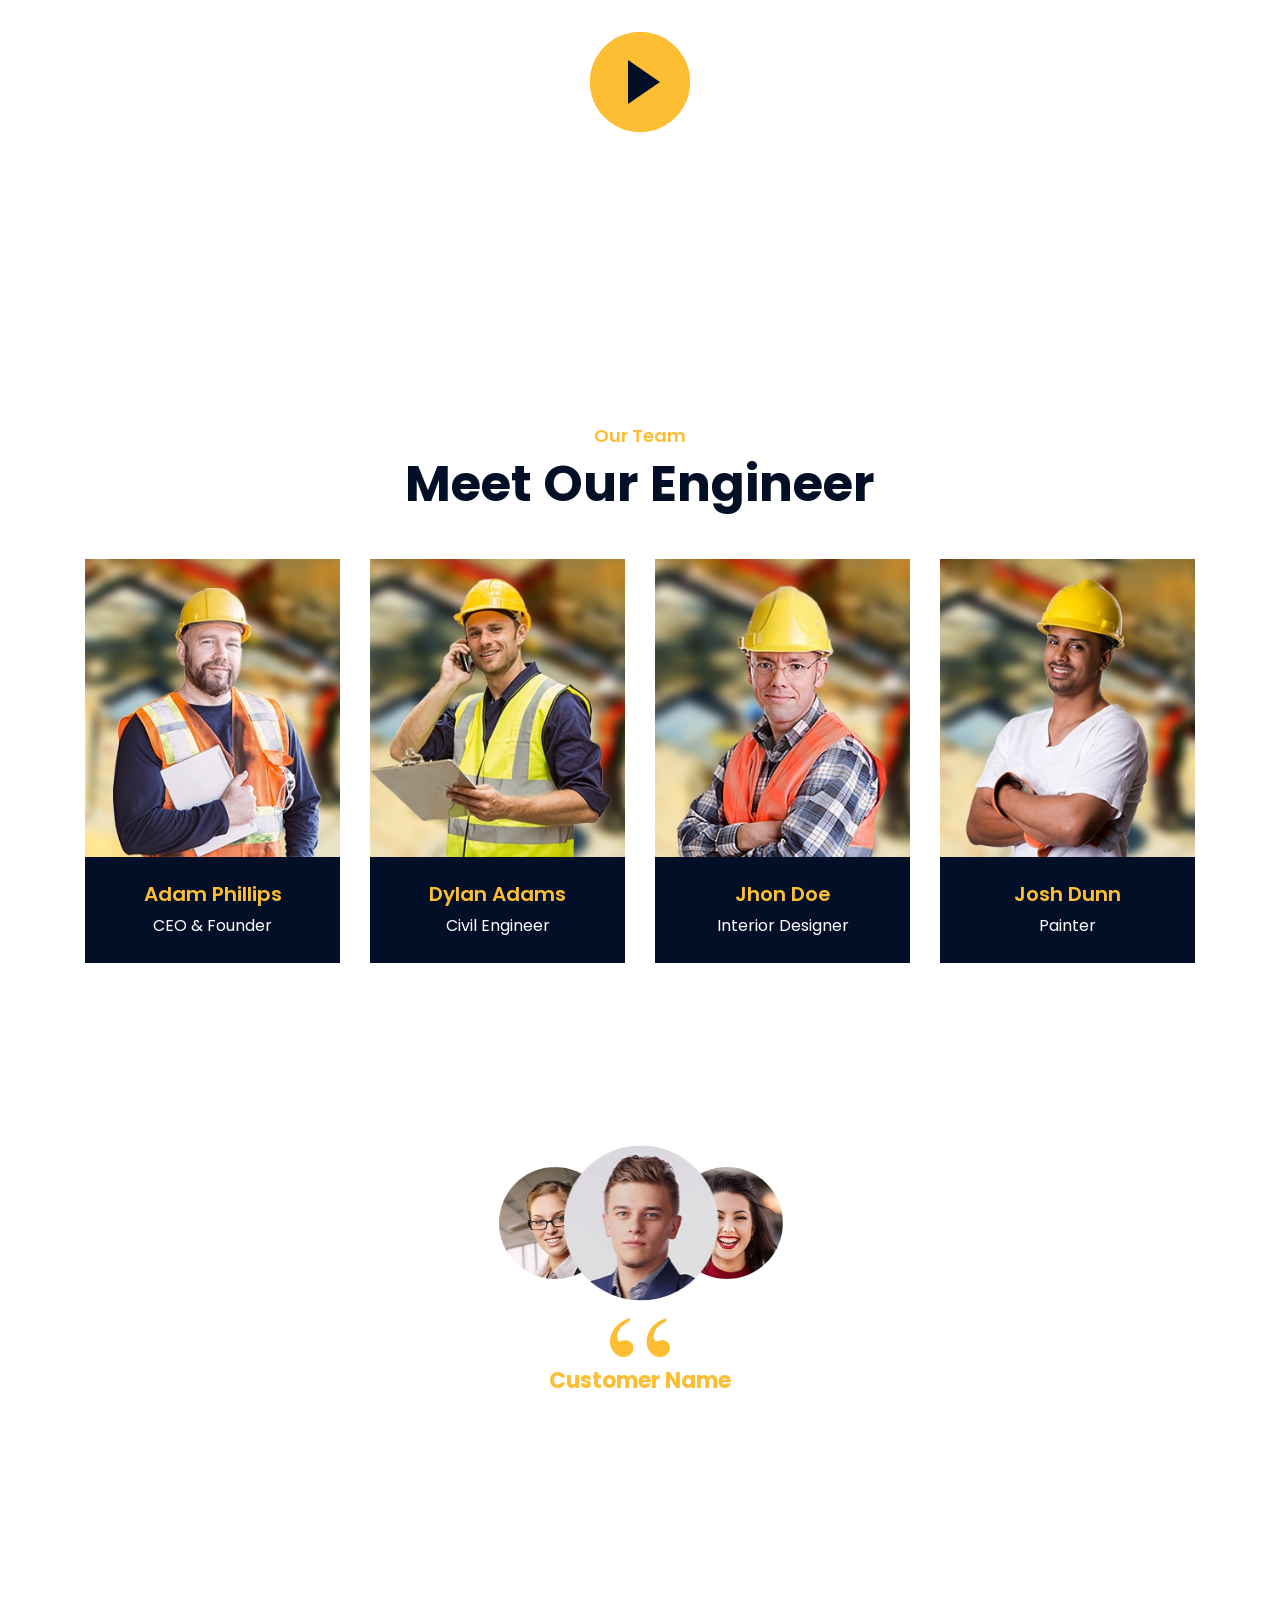
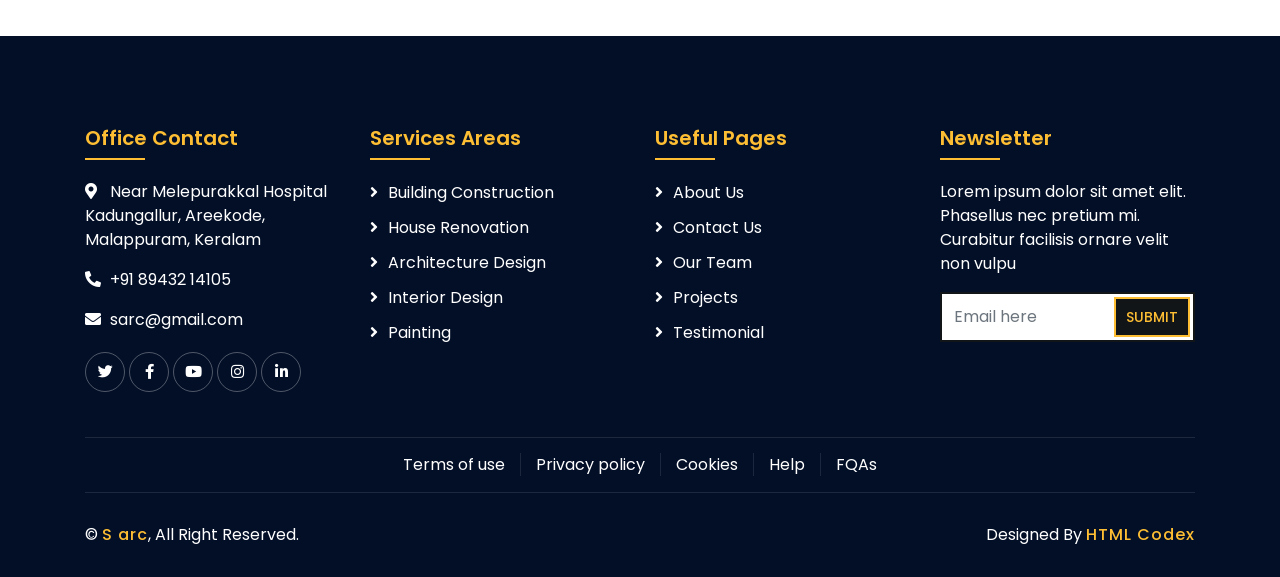
==== commit 6f44c652: "Update index.html" ====
--- a/index.html
+++ b/index.html
@@ -124,7 +124,6 @@
                         <div class="carousel-caption">
                             <p class="animated fadeInRight">We Are Professional</p>
                             <h1 class="animated fadeInLeft">Our biggest vision, Now reality.</h1>
-                            <a class="btn animated fadeInUp" href="https://htmlcodex.com/construction-company-website-template">Get A Quote</a>
                         </div>
                     </div>
 
@@ -133,7 +132,6 @@
                         <div class="carousel-caption">
                             <p class="animated fadeInRight">Professional Builder</p>
                             <h1 class="animated fadeInLeft">We Build Your Home</h1>
-                            <a class="btn animated fadeInUp" href="https://htmlcodex.com/construction-company-website-template">Get A Quote</a>
                         </div>
                     </div>
 
@@ -142,7 +140,6 @@
                         <div class="carousel-caption">
                             <p class="animated fadeInRight">We Are Trusted</p>
                             <h1 class="animated fadeInLeft">For Your Dream Home</h1>
-                            <a class="btn animated fadeInUp" href="https://htmlcodex.com/construction-company-website-template">Get A Quote</a>
                         </div>
                     </div>
                 </div>
@@ -506,144 +503,7 @@
             
 
             <!-- FAQs Start -->
-            <div class="faqs">
-                <div class="container">
-                    <div class="section-header text-center">
-                        <p>Frequently Asked Question</p>
-                        <h2>You May Ask</h2>
-                    </div>
-                    <div class="row">
-                        <div class="col-md-6">
-                            <div id="accordion-1">
-                                <div class="card wow fadeInLeft" data-wow-delay="0.1s">
-                                    <div class="card-header">
-                                        <a class="card-link collapsed" data-toggle="collapse" href="#collapseOne">
-                                            Lorem ipsum dolor sit amet?
-                                        </a>
-                                    </div>
-                                    <div id="collapseOne" class="collapse" data-parent="#accordion-1">
-                                        <div class="card-body">
-                                            Lorem ipsum dolor sit amet, consectetur adipiscing elit. Phasellus nec pretium mi. Curabitur facilisis ornare velit non.
-                                        </div>
-                                    </div>
-                                </div>
-                                <div class="card wow fadeInLeft" data-wow-delay="0.2s">
-                                    <div class="card-header">
-                                        <a class="card-link collapsed" data-toggle="collapse" href="#collapseTwo">
-                                            Lorem ipsum dolor sit amet?
-                                        </a>
-                                    </div>
-                                    <div id="collapseTwo" class="collapse" data-parent="#accordion-1">
-                                        <div class="card-body">
-                                            Lorem ipsum dolor sit amet, consectetur adipiscing elit. Phasellus nec pretium mi. Curabitur facilisis ornare velit non.
-                                        </div>
-                                    </div>
-                                </div>
-                                <div class="card wow fadeInLeft" data-wow-delay="0.3s">
-                                    <div class="card-header">
-                                        <a class="card-link collapsed" data-toggle="collapse" href="#collapseThree">
-                                            Lorem ipsum dolor sit amet?
-                                        </a>
-                                    </div>
-                                    <div id="collapseThree" class="collapse" data-parent="#accordion-1">
-                                        <div class="card-body">
-                                            Lorem ipsum dolor sit amet, consectetur adipiscing elit. Phasellus nec pretium mi. Curabitur facilisis ornare velit non.
-                                        </div>
-                                    </div>
-                                </div>
-                                <div class="card wow fadeInLeft" data-wow-delay="0.4s">
-                                    <div class="card-header">
-                                        <a class="card-link collapsed" data-toggle="collapse" href="#collapseFour">
-                                            Lorem ipsum dolor sit amet?
-                                        </a>
-                                    </div>
-                                    <div id="collapseFour" class="collapse" data-parent="#accordion-1">
-                                        <div class="card-body">
-                                            Lorem ipsum dolor sit amet, consectetur adipiscing elit. Phasellus nec pretium mi. Curabitur facilisis ornare velit non.
-                                        </div>
-                                    </div>
-                                </div>
-                                <div class="card wow fadeInLeft" data-wow-delay="0.5s">
-                                    <div class="card-header">
-                                        <a class="card-link collapsed" data-toggle="collapse" href="#collapseFive">
-                                            Lorem ipsum dolor sit amet?
-                                        </a>
-                                    </div>
-                                    <div id="collapseFive" class="collapse" data-parent="#accordion-1">
-                                        <div class="card-body">
-                                            Lorem ipsum dolor sit amet, consectetur adipiscing elit. Phasellus nec pretium mi. Curabitur facilisis ornare velit non.
-                                        </div>
-                                    </div>
-                                </div>
-                            </div>
-                        </div>
-                        <div class="col-md-6">
-                            <div id="accordion-2">
-                                <div class="card wow fadeInRight" data-wow-delay="0.1s">
-                                    <div class="card-header">
-                                        <a class="card-link collapsed" data-toggle="collapse" href="#collapseSix">
-                                            Lorem ipsum dolor sit amet?
-                                        </a>
-                                    </div>
-                                    <div id="collapseSix" class="collapse" data-parent="#accordion-2">
-                                        <div class="card-body">
-                                            Lorem ipsum dolor sit amet, consectetur adipiscing elit. Phasellus nec pretium mi. Curabitur facilisis ornare velit non.
-                                        </div>
-                                    </div>
-                                </div>
-                                <div class="card wow fadeInRight" data-wow-delay="0.2s">
-                                    <div class="card-header">
-                                        <a class="card-link collapsed" data-toggle="collapse" href="#collapseSeven">
-                                            Lorem ipsum dolor sit amet?
-                                        </a>
-                                    </div>
-                                    <div id="collapseSeven" class="collapse" data-parent="#accordion-2">
-                                        <div class="card-body">
-                                            Lorem ipsum dolor sit amet, consectetur adipiscing elit. Phasellus nec pretium mi. Curabitur facilisis ornare velit non.
-                                        </div>
-                                    </div>
-                                </div>
-                                <div class="card wow fadeInRight" data-wow-delay="0.3s">
-                                    <div class="card-header">
-                                        <a class="card-link collapsed" data-toggle="collapse" href="#collapseEight">
-                                            Lorem ipsum dolor sit amet?
-                                        </a>
-                                    </div>
-                                    <div id="collapseEight" class="collapse" data-parent="#accordion-2">
-                                        <div class="card-body">
-                                            Lorem ipsum dolor sit amet, consectetur adipiscing elit. Phasellus nec pretium mi. Curabitur facilisis ornare velit non.
-                                        </div>
-                                    </div>
-                                </div>
-                                <div class="card wow fadeInRight" data-wow-delay="0.4s">
-                                    <div class="card-header">
-                                        <a class="card-link collapsed" data-toggle="collapse" href="#collapseNine">
-                                            Lorem ipsum dolor sit amet?
-                                        </a>
-                                    </div>
-                                    <div id="collapseNine" class="collapse" data-parent="#accordion-2">
-                                        <div class="card-body">
-                                            Lorem ipsum dolor sit amet, consectetur adipiscing elit. Phasellus nec pretium mi. Curabitur facilisis ornare velit non.
-                                        </div>
-                                    </div>
-                                </div>
-                                <div class="card wow fadeInRight" data-wow-delay="0.5s">
-                                    <div class="card-header">
-                                        <a class="card-link collapsed" data-toggle="collapse" href="#collapseTen">
-                                            Lorem ipsum dolor sit amet?
-                                        </a>
-                                    </div>
-                                    <div id="collapseTen" class="collapse" data-parent="#accordion-2">
-                                        <div class="card-body">
-                                            Lorem ipsum dolor sit amet, consectetur adipiscing elit. Phasellus nec pretium mi. Curabitur facilisis ornare velit non.
-                                        </div>
-                                    </div>
-                                </div>
-                            </div>
-                        </div>
-                    </div>
-                </div>
-            </div>
+            
             <!-- FAQs End -->
 
 
@@ -716,76 +576,7 @@
 
 
             <!-- Blog Start -->
-            <div class="blog">
-                <div class="container">
-                    <div class="section-header text-center">
-                        <p>Latest Blog</p>
-                        <h2>Latest From Our Blog</h2>
-                    </div>
-                    <div class="row">
-                        <div class="col-lg-4 col-md-6 wow fadeInUp" data-wow-delay="0.2s">
-                            <div class="blog-item">
-                                <div class="blog-img">
-                                    <img src="img/blog-1.jpg" alt="Image">
-                                </div>
-                                <div class="blog-title">
-                                    <h3>Lorem ipsum dolor sit</h3>
-                                    <a class="btn" href="">+</a>
-                                </div>
-                                <div class="blog-meta">
-                                    <p>By<a href="">Admin</a></p>
-                                    <p>In<a href="">Construction</a></p>
-                                </div>
-                                <div class="blog-text">
-                                    <p>
-                                        Lorem ipsum dolor sit amet elit. Phasellus nec pretium mi. Curabitur facilisis ornare velit non vulputate. Aliquam metus tortor
-                                    </p>
-                                </div>
-                            </div>
-                        </div>
-                        <div class="col-lg-4 col-md-6 wow fadeInUp">
-                            <div class="blog-item">
-                                <div class="blog-img">
-                                    <img src="img/blog-2.jpg" alt="Image">
-                                </div>
-                                <div class="blog-title">
-                                    <h3>Lorem ipsum dolor sit</h3>
-                                    <a class="btn" href="">+</a>
-                                </div>
-                                <div class="blog-meta">
-                                    <p>By<a href="">Admin</a></p>
-                                    <p>In<a href="">Construction</a></p>
-                                </div>
-                                <div class="blog-text">
-                                    <p>
-                                        Lorem ipsum dolor sit amet elit. Phasellus nec pretium mi. Curabitur facilisis ornare velit non vulputate. Aliquam metus tortor
-                                    </p>
-                                </div>
-                            </div>
-                        </div>
-                        <div class="col-lg-4 col-md-6 wow fadeInUp" data-wow-delay="0.2s">
-                            <div class="blog-item">
-                                <div class="blog-img">
-                                    <img src="img/blog-3.jpg" alt="Image">
-                                </div>
-                                <div class="blog-title">
-                                    <h3>Lorem ipsum dolor sit</h3>
-                                    <a class="btn" href="">+</a>
-                                </div>
-                                <div class="blog-meta">
-                                    <p>By<a href="">Admin</a></p>
-                                    <p>In<a href="">Construction</a></p>
-                                </div>
-                                <div class="blog-text">
-                                    <p>
-                                        Lorem ipsum dolor sit amet elit. Phasellus nec pretium mi. Curabitur facilisis ornare velit non vulputate. Aliquam metus tortor
-                                    </p>
-                                </div>
-                            </div>
-                        </div>
-                    </div>
-                </div>
-            </div>
+            
             <!-- Blog End -->
 
 
--- a/css/style.css
+++ b/css/style.css
@@ -146,7 +146,7 @@
 
 @media (max-width: 991.98px) {
     .top-bar .logo {
-        text-align: center;
+        text-align: left;
     }
 }
 
@@ -316,24 +316,7 @@
     margin-bottom: 35px;
 }
 
-.carousel .carousel-caption .btn {
-    padding: 15px 35px;
-    font-size: 18px;
-    font-weight: 500;
-    letter-spacing: 1px;
-    text-transform: uppercase;
-    color: #ffffff;
-    background: transparent;
-    border: 2px solid #ffffff;
-    border-radius: 0;
-    transition: .3s;
-}
-
-.carousel .carousel-caption .btn:hover {
-    color: #030f27;
-    background: #fdbe33;
-    border-color: #fdbe33;
-}
+
 
 @media (max-width: 767.98px) {
     .carousel .carousel-caption h1 {
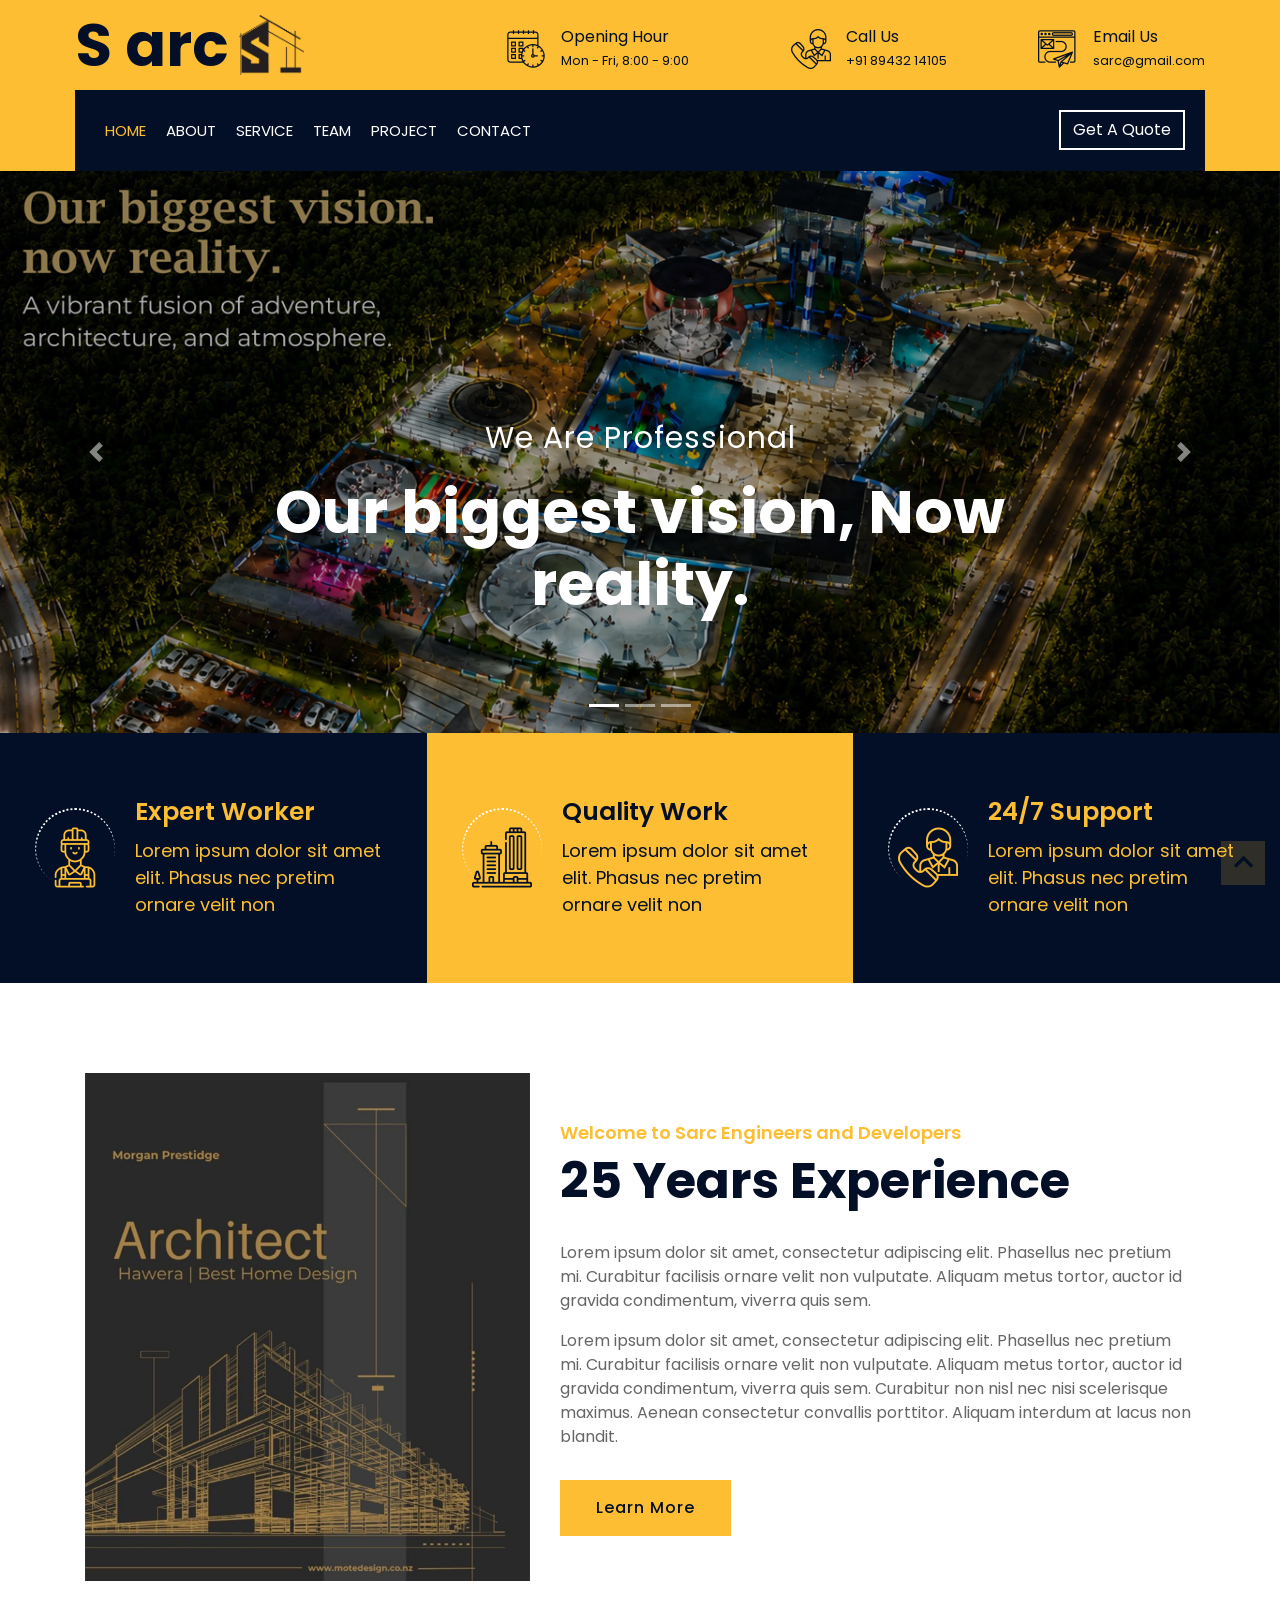
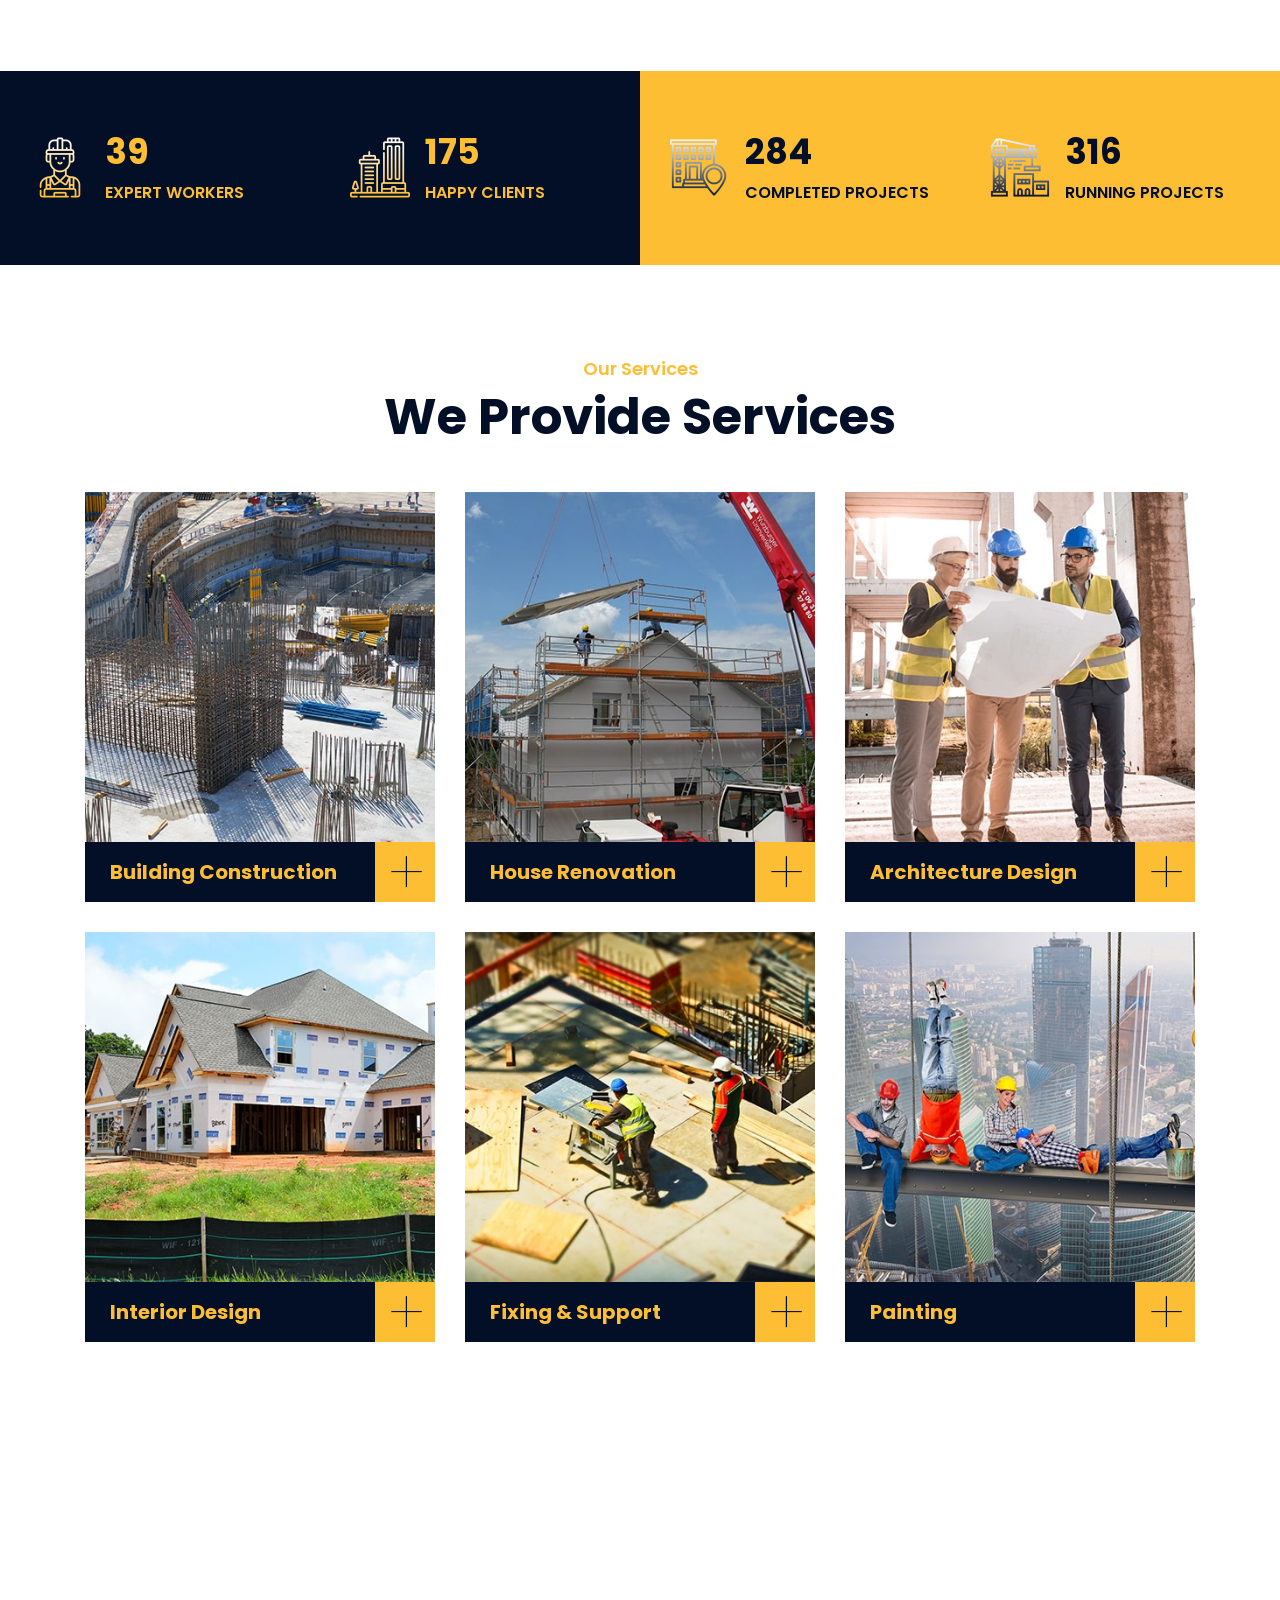
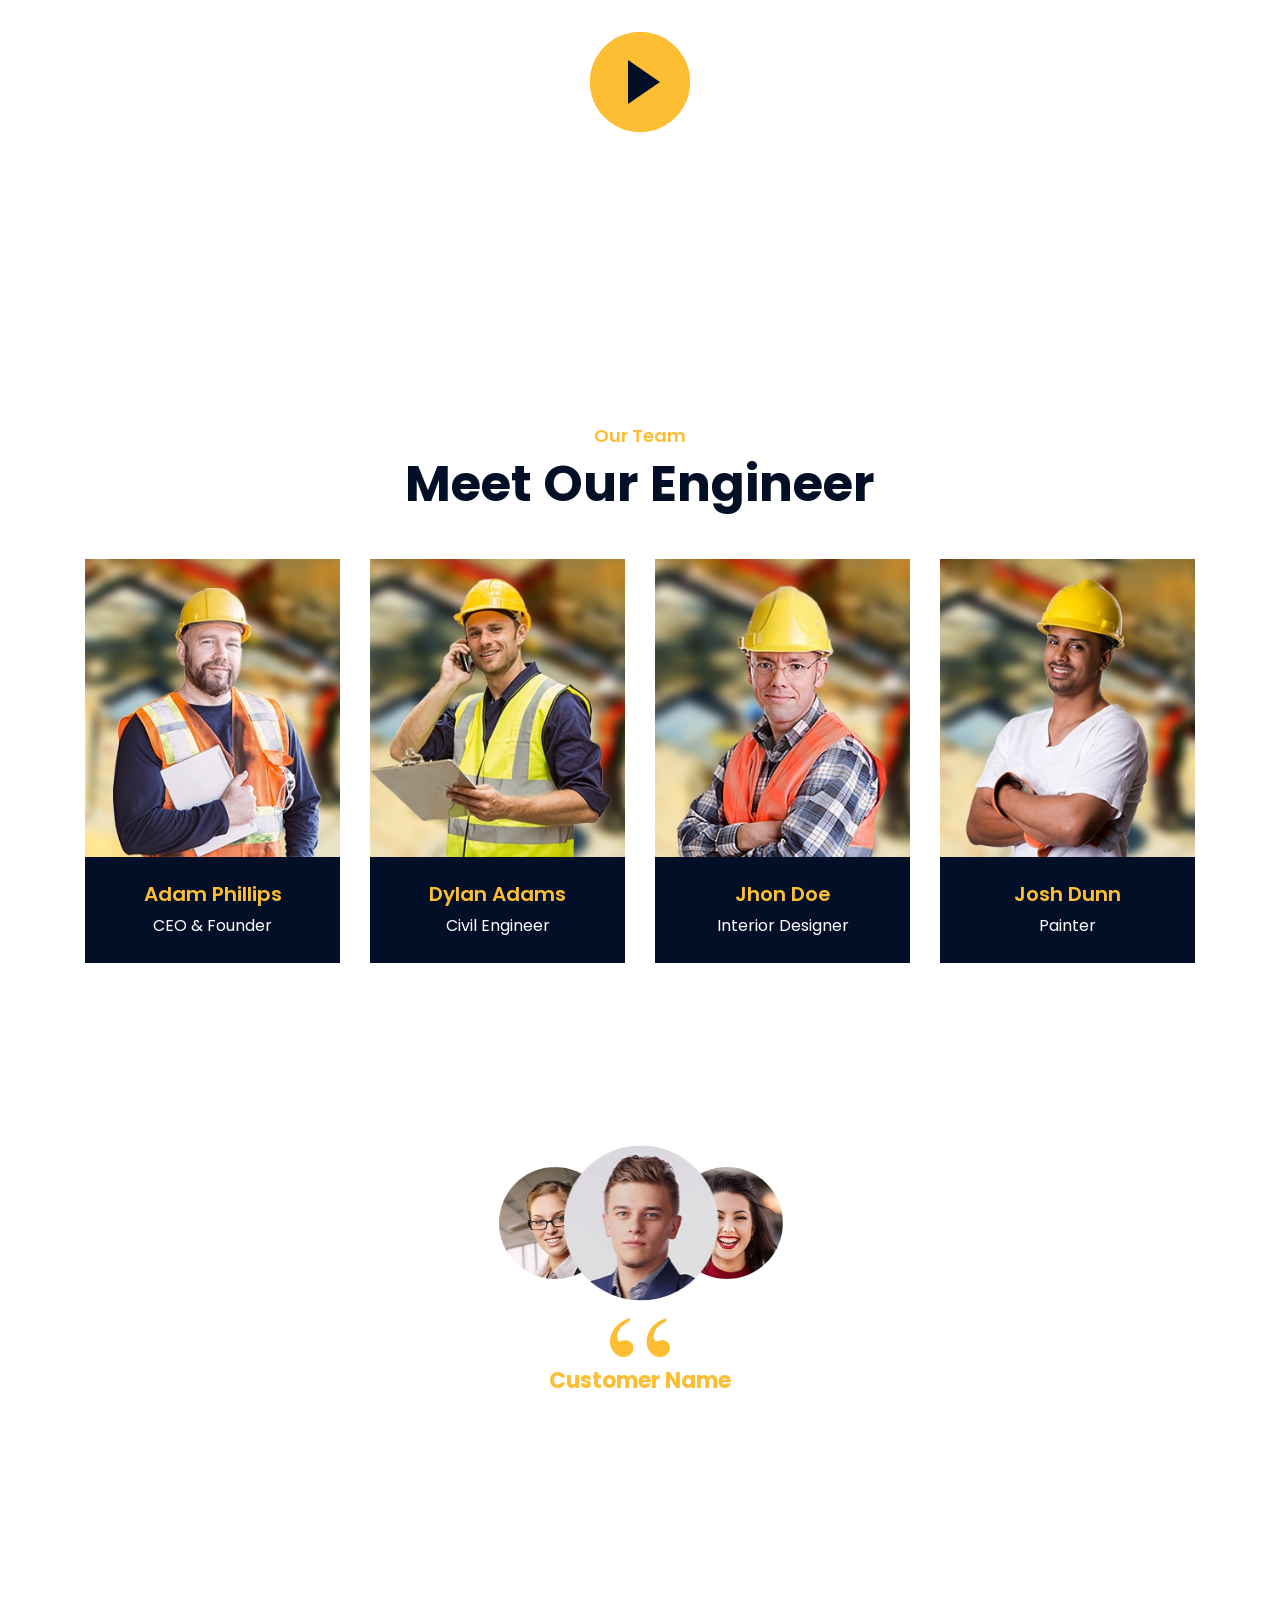
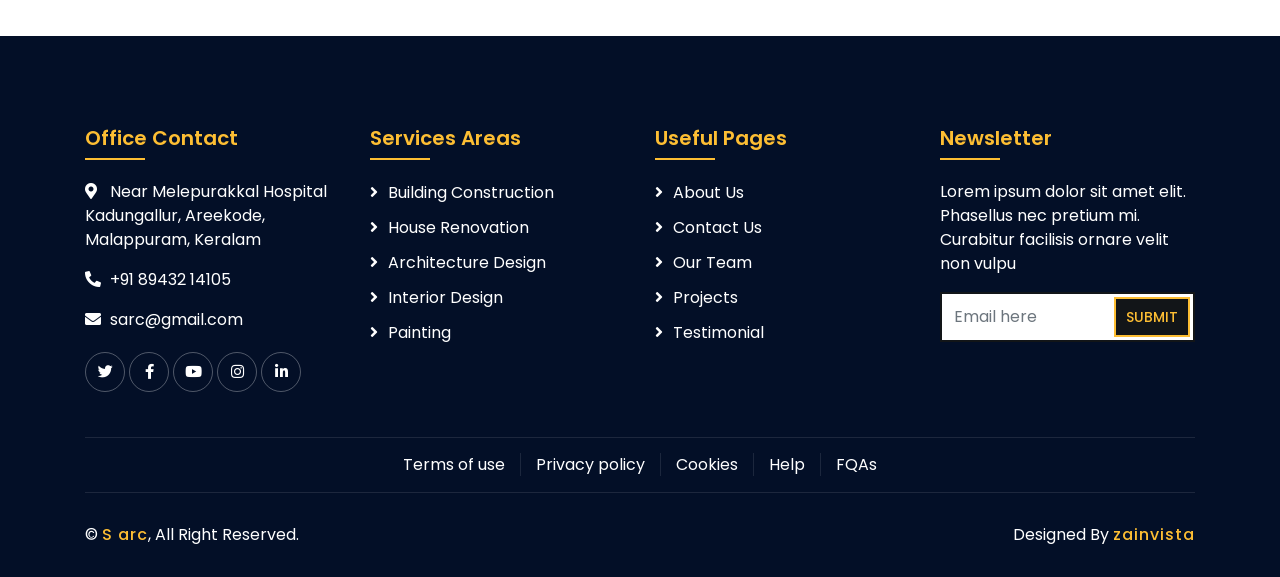
==== commit 91d5ddcc: "Update index.html" ====
--- a/index.html
+++ b/index.html
@@ -648,7 +648,7 @@
                             <p>&copy; <a href="#">S arc</a>, All Right Reserved.</p>
                         </div>
                         <div class="col-md-6">
-                            <p>Designed By <a href="https://htmlcodex.com">HTML Codex</a></p>
+                            <p>Designed By <a href="https://htmlcodex.com">zainvista</a></p>
                         </div>
                     </div>
                 </div>
--- a/css/style.css
+++ b/css/style.css
@@ -146,7 +146,7 @@
 
 @media (max-width: 991.98px) {
     .top-bar .logo {
-        text-align: left;
+        text-align: right;
     }
 }
 
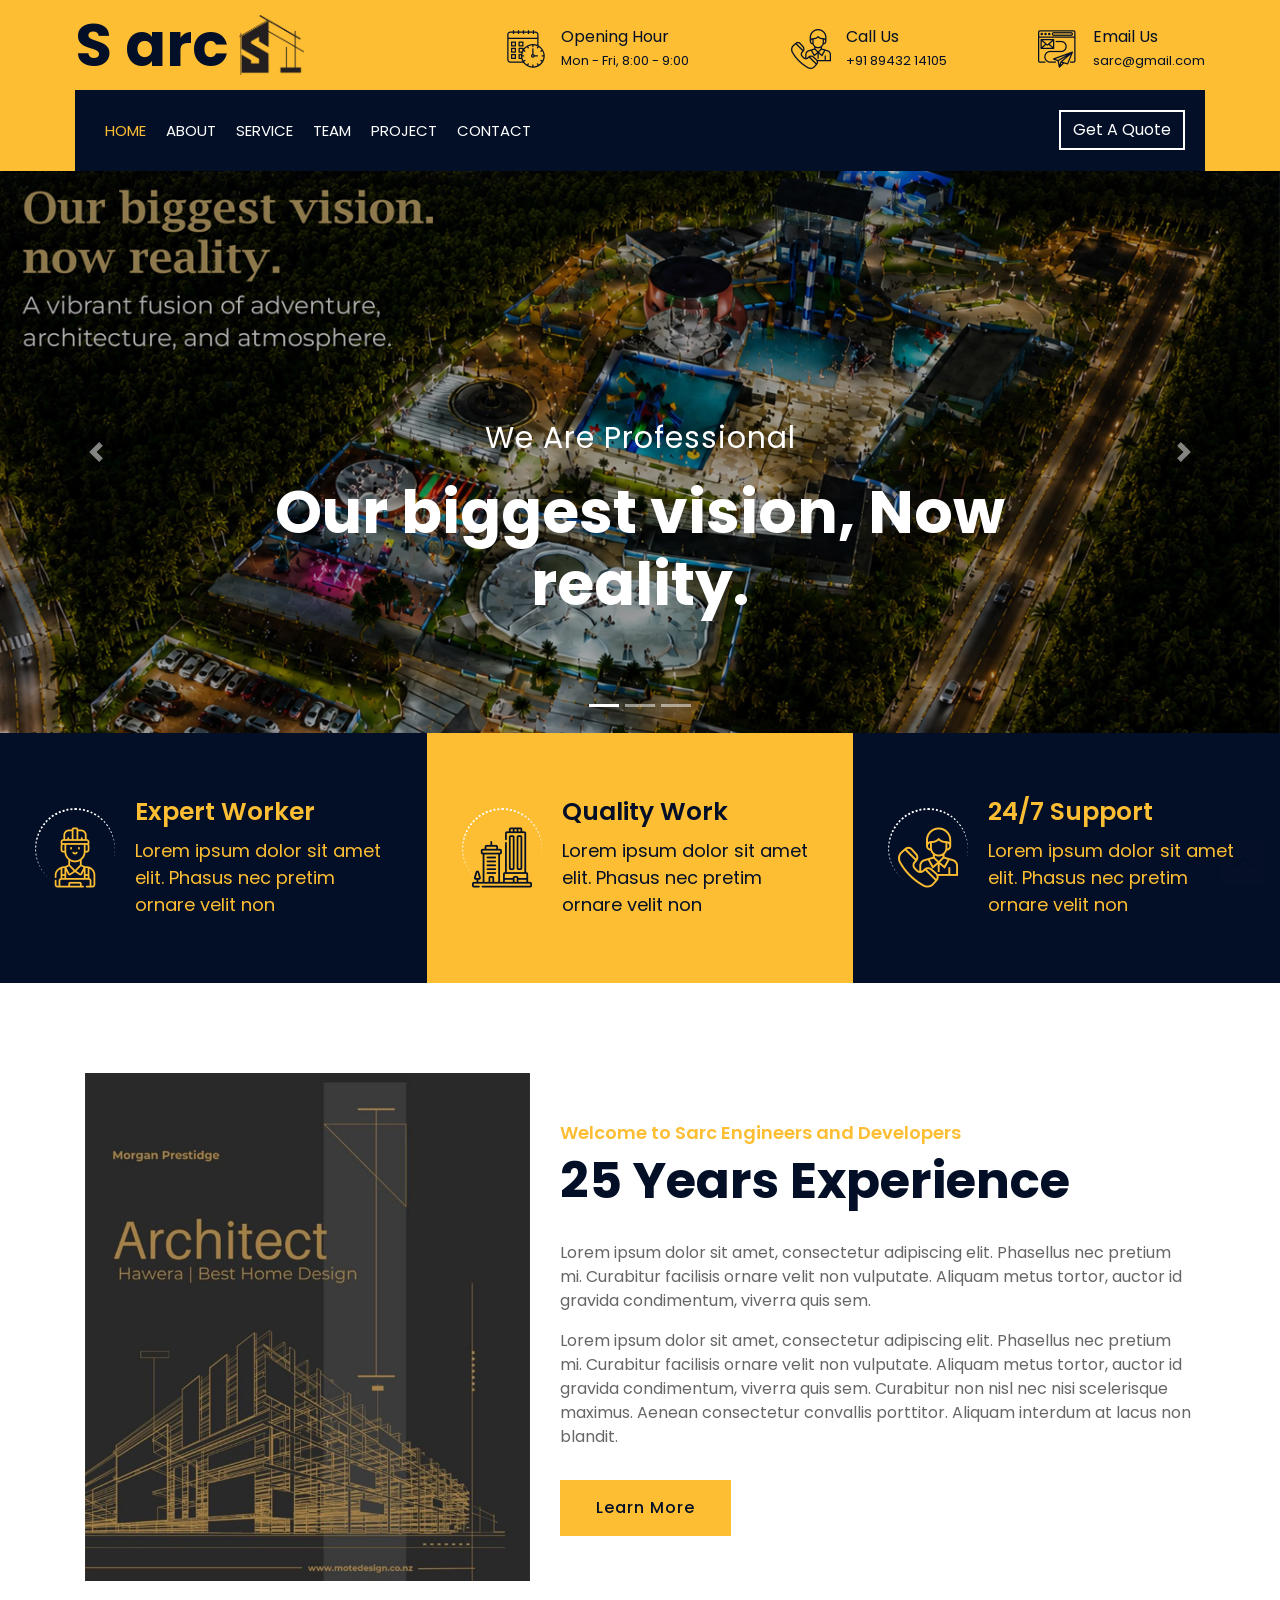
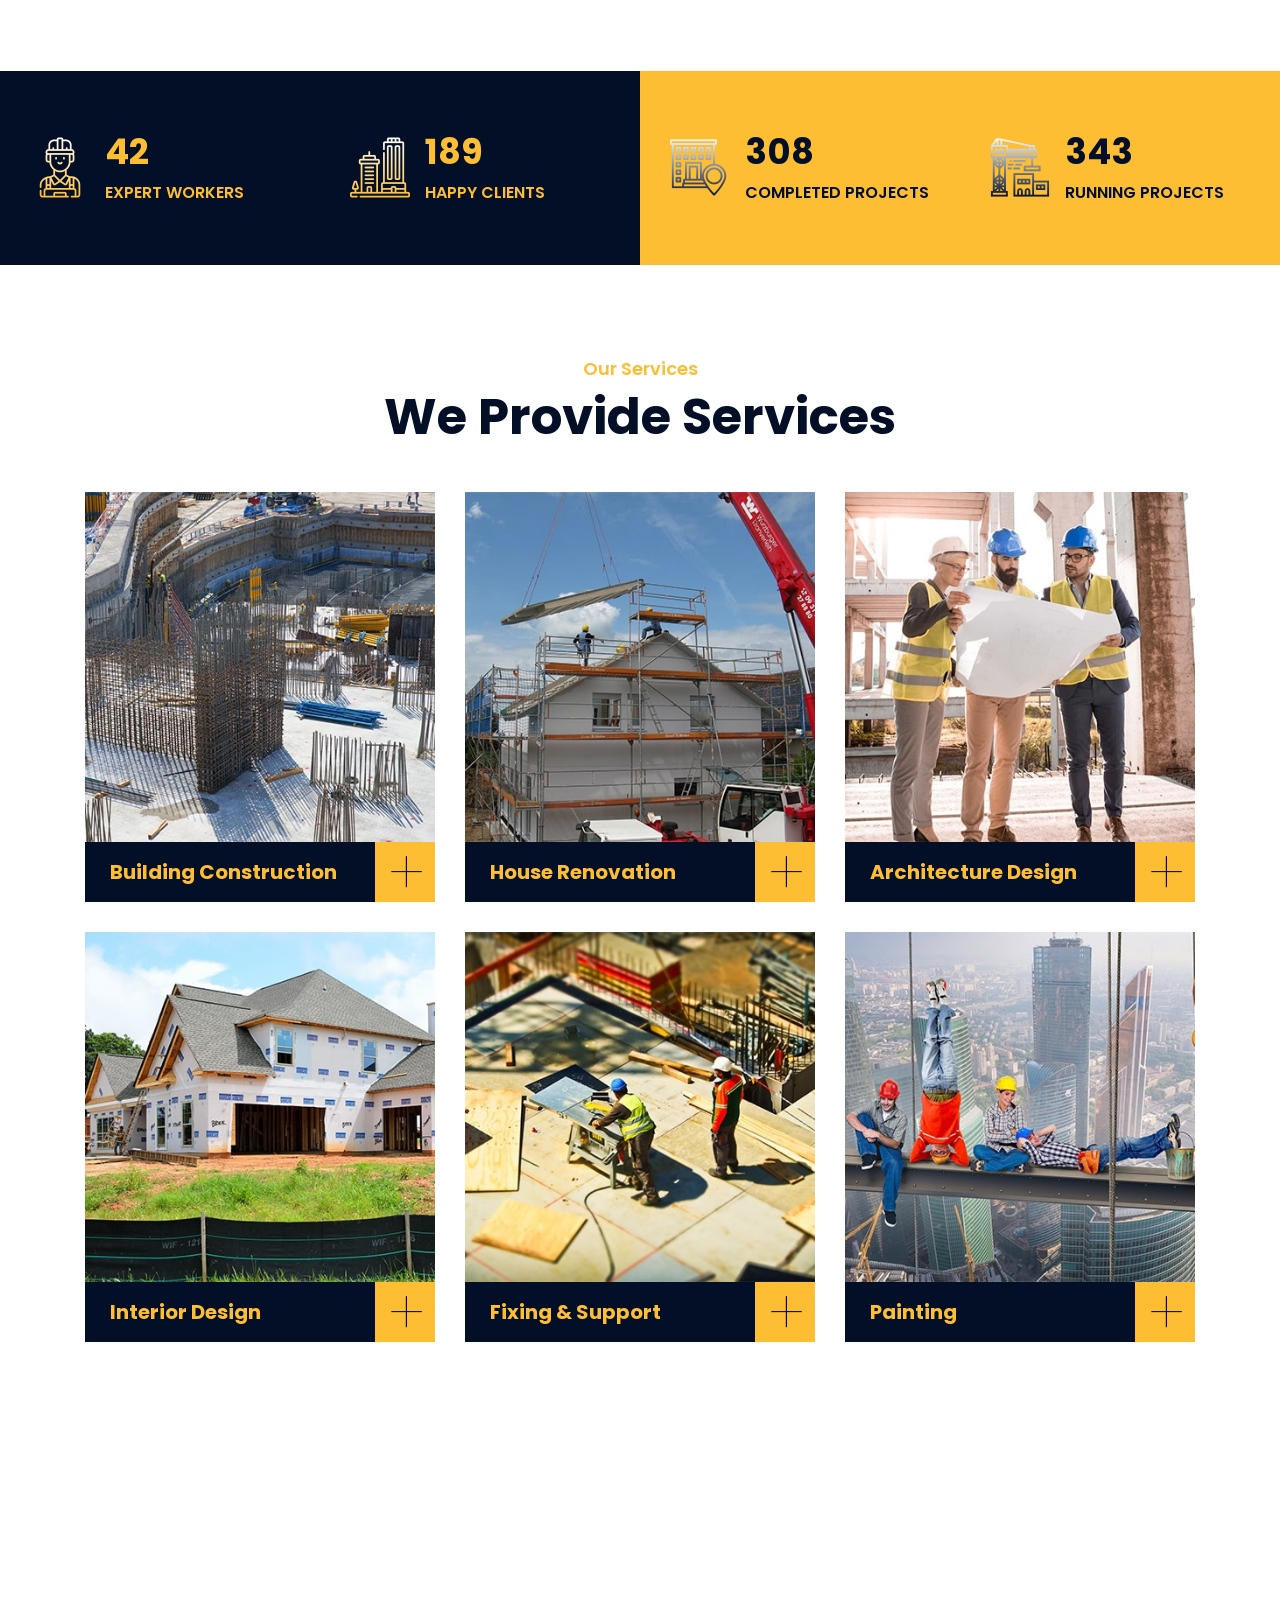
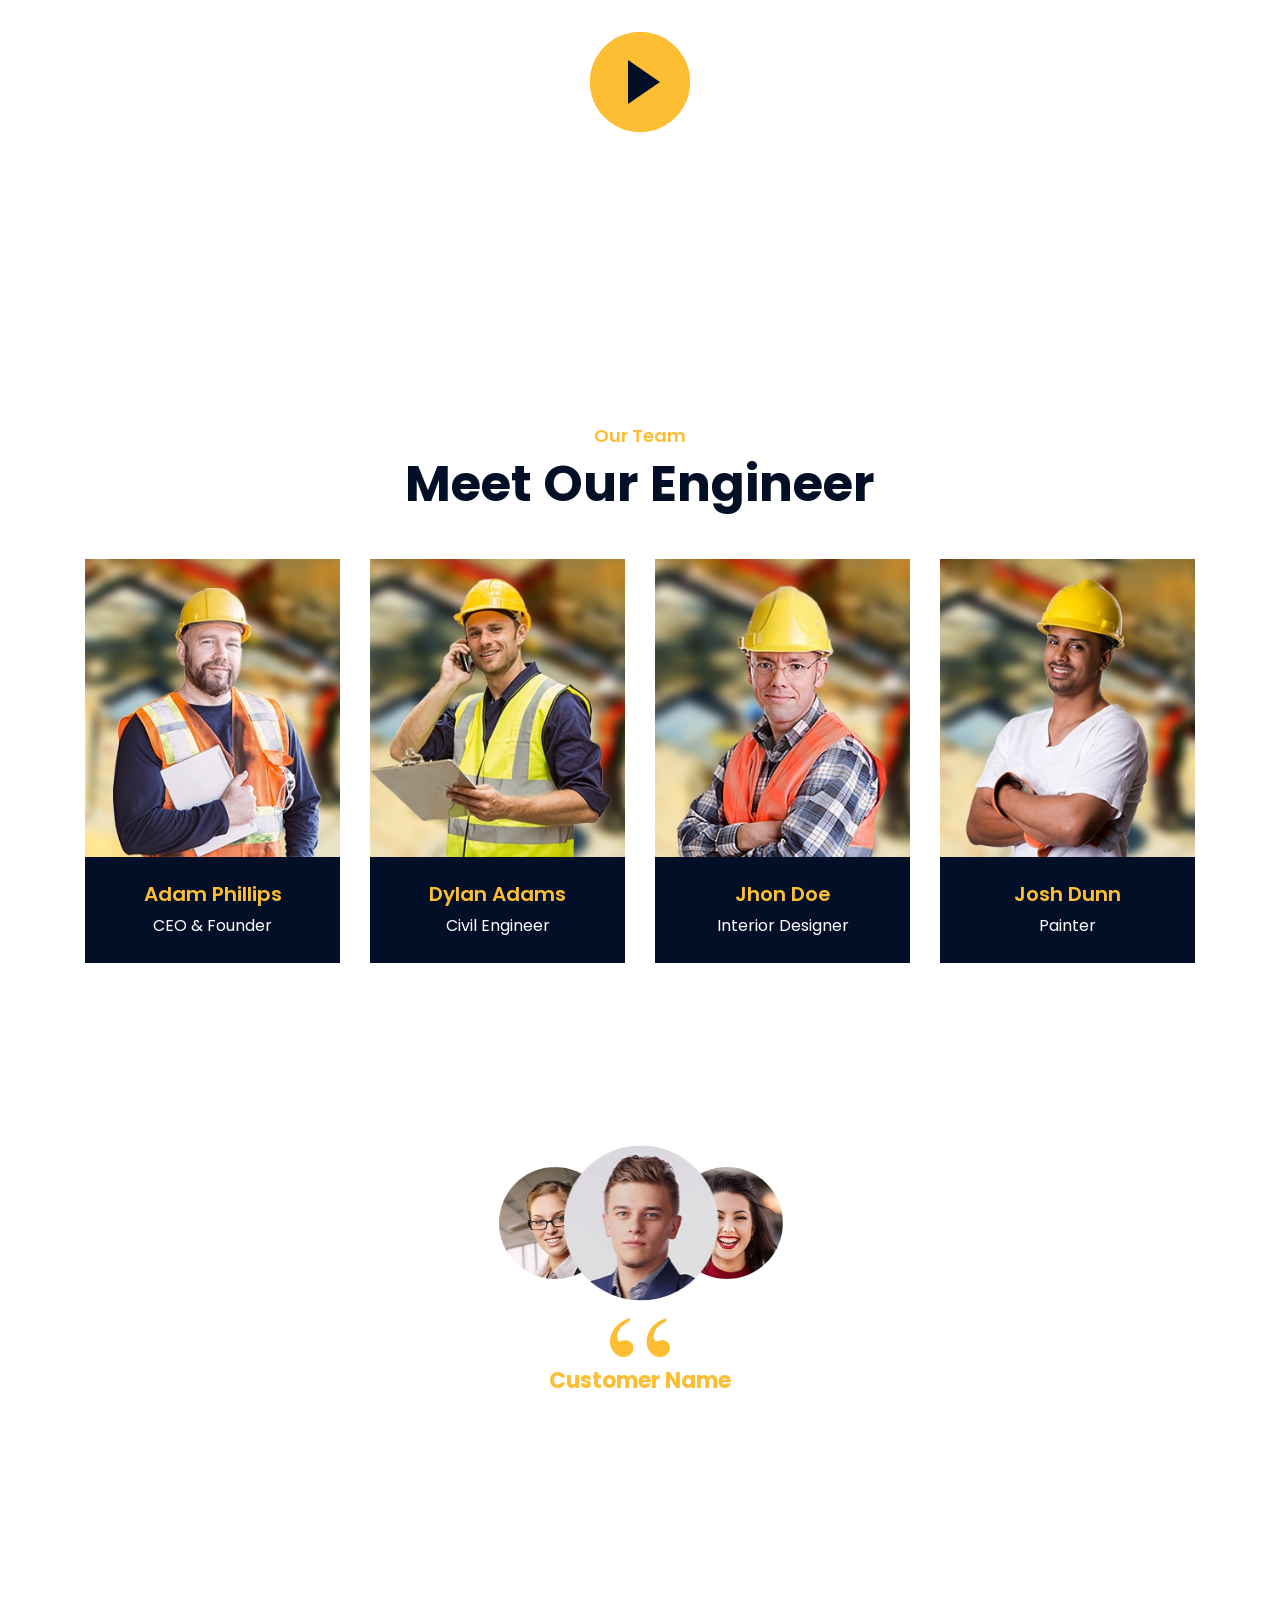
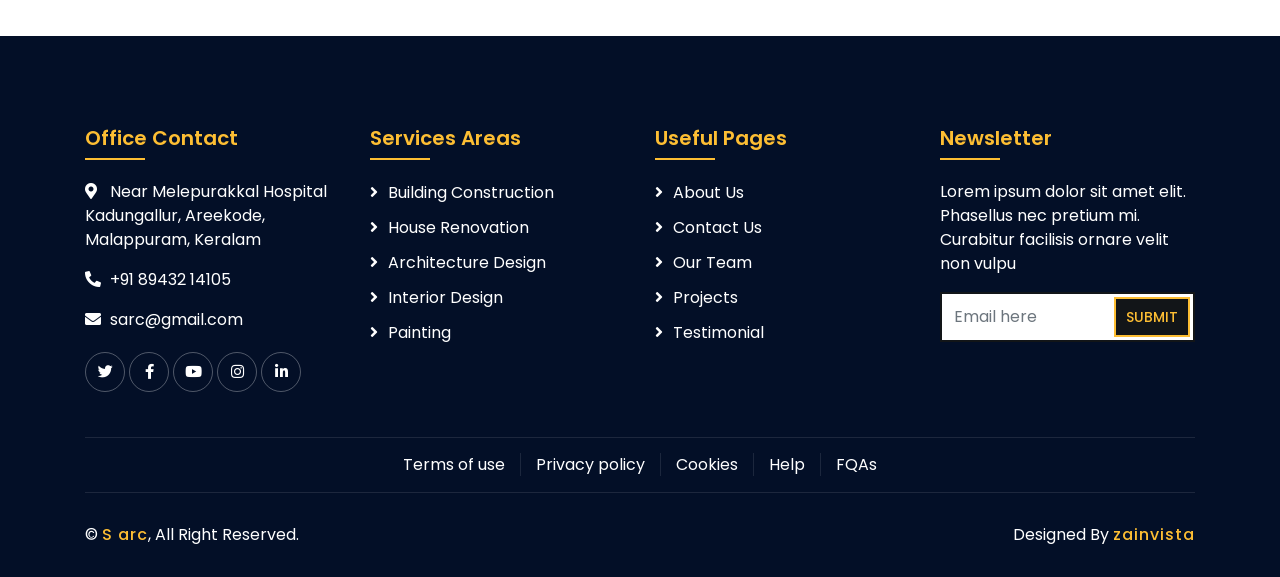
==== commit 9ecee698: "Update index.html" ====
--- a/index.html
+++ b/index.html
@@ -648,7 +648,7 @@
                             <p>&copy; <a href="#">S arc</a>, All Right Reserved.</p>
                         </div>
                         <div class="col-md-6">
-                            <p>Designed By <a href="https://htmlcodex.com">zainvista</a></p>
+                            <p>Designed By <a href="#">zainvista</a></p>
                         </div>
                     </div>
                 </div>
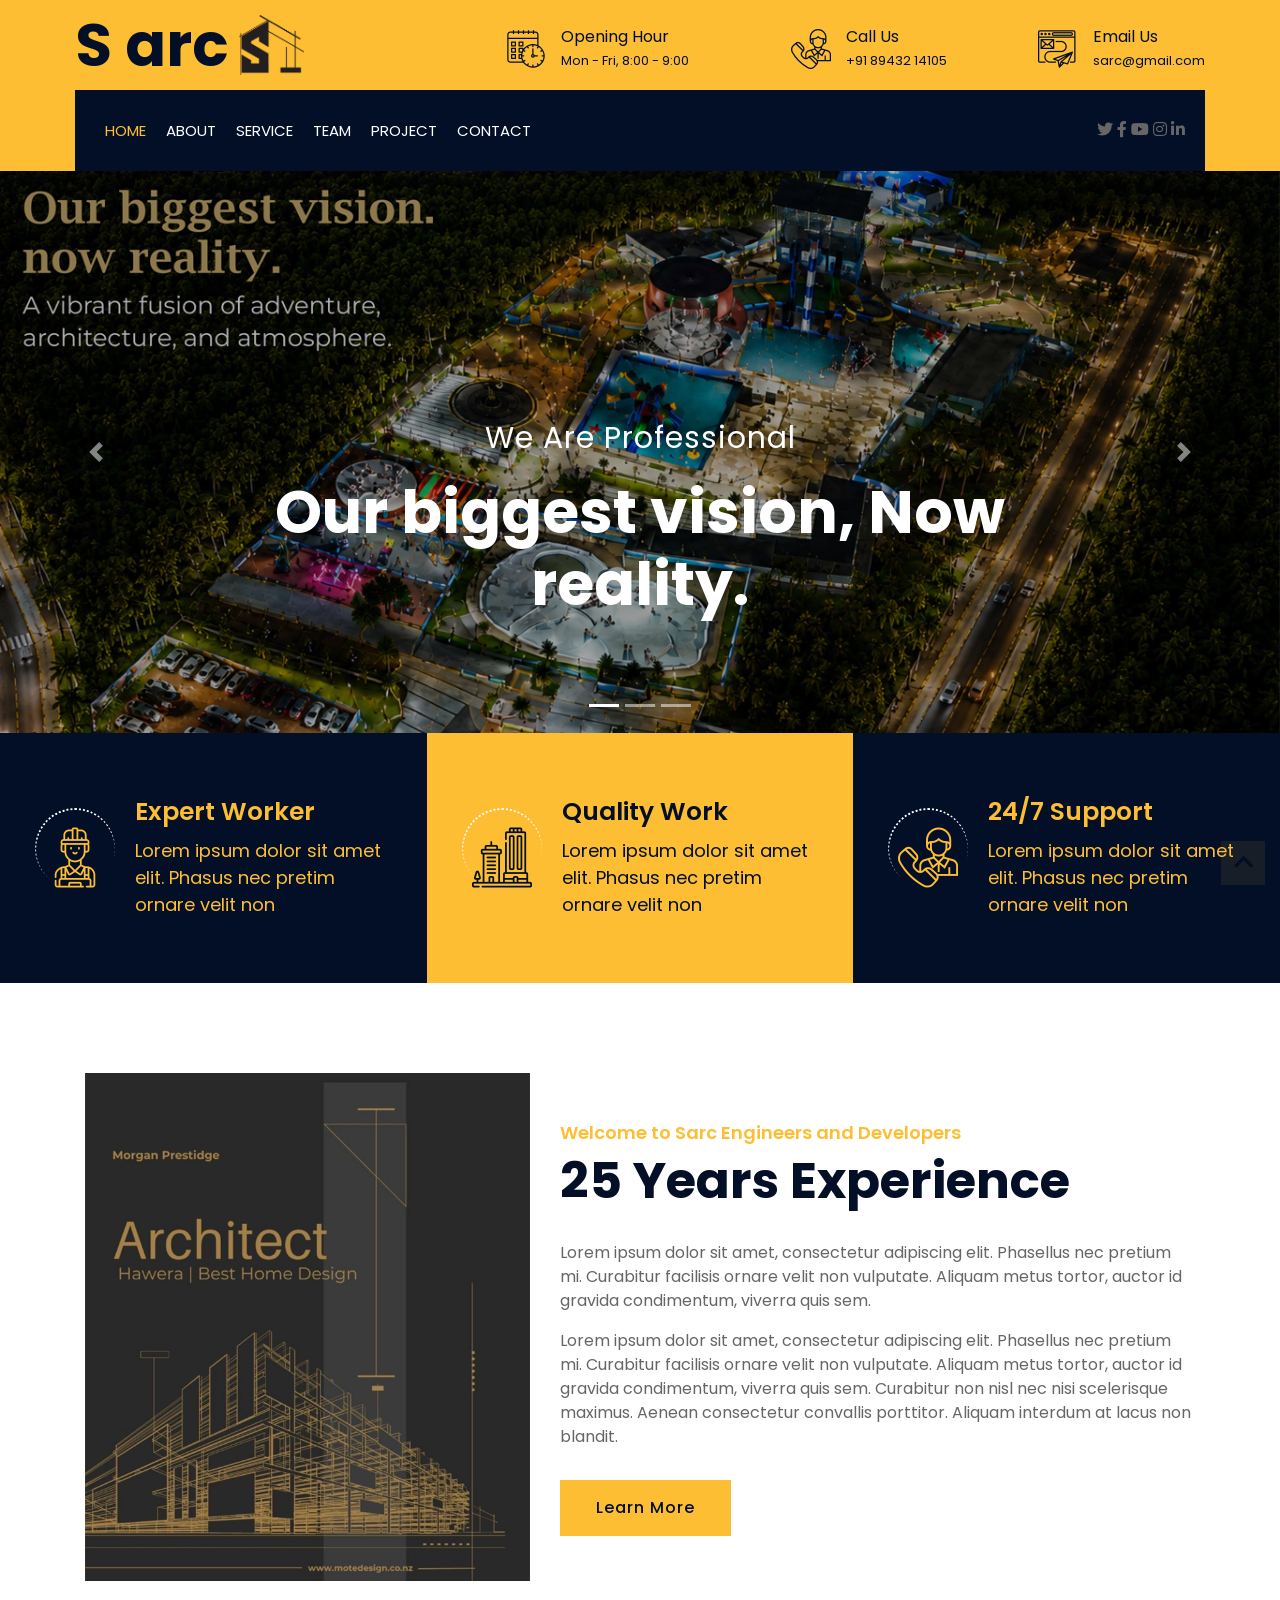
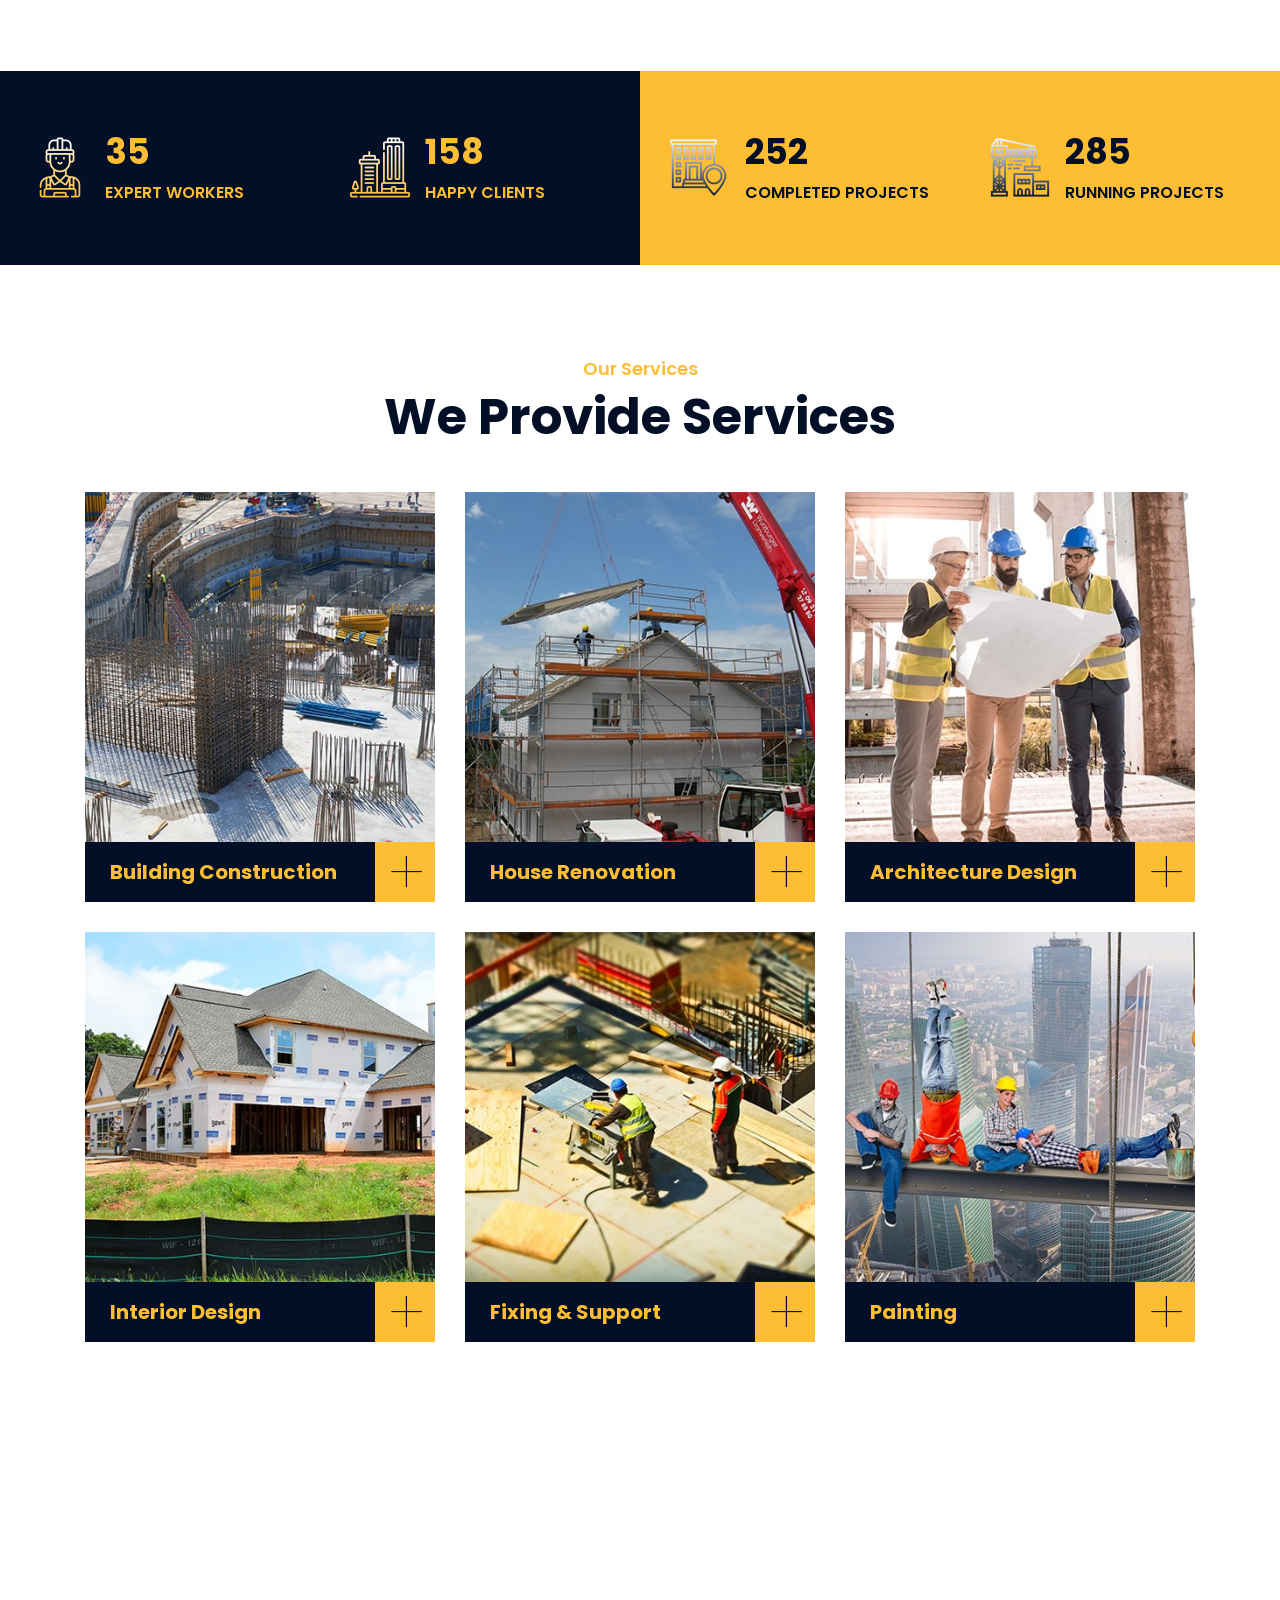
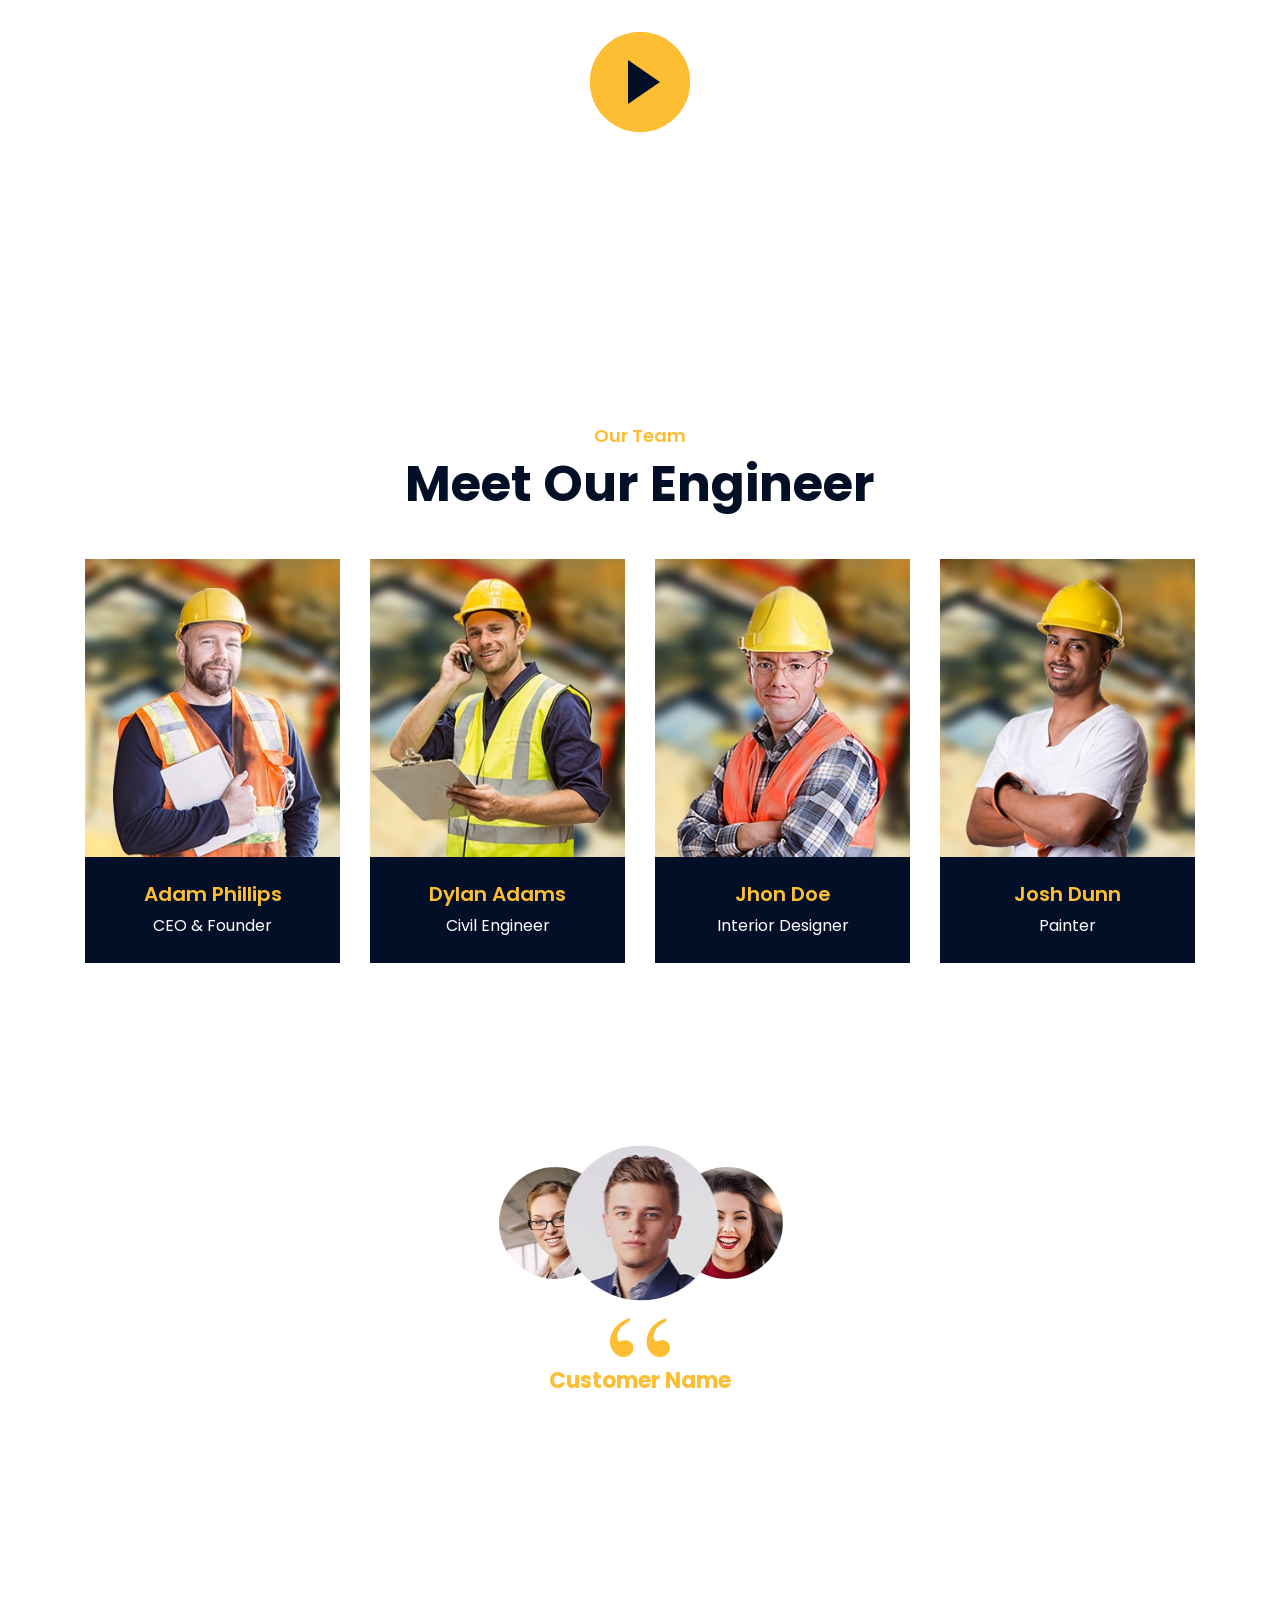
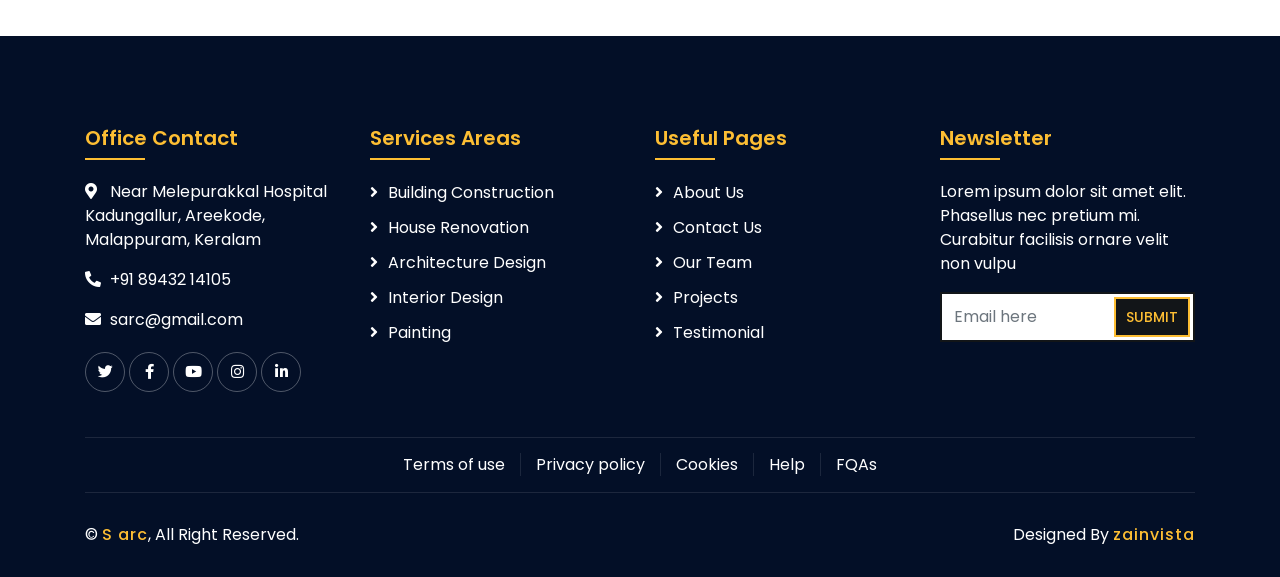
==== commit 8a540005: "Update index.html" ====
--- a/index.html
+++ b/index.html
@@ -101,9 +101,13 @@
                                 <a href="portfolio.html" class="nav-item nav-link">Project</a>
                                 <a href="contact.html" class="nav-item nav-link">Contact</a>
                             </div>
-                            <div class="ml-auto">
-                                <a class="btn" href="#">Get A Quote</a>
-                            </div>
+                            <div class="header-social">
+                                    <a href=""><i class="fab fa-twitter"></i></a>
+                                    <a href=""><i class="fab fa-facebook-f"></i></a>
+                                    <a href=""><i class="fab fa-youtube"></i></a>
+                                    <a href=""><i class="fab fa-instagram"></i></a>
+                                    <a href=""><i class="fab fa-linkedin-in"></i></a>
+                                </div>
                         </div>
                     </nav>
                 </div>
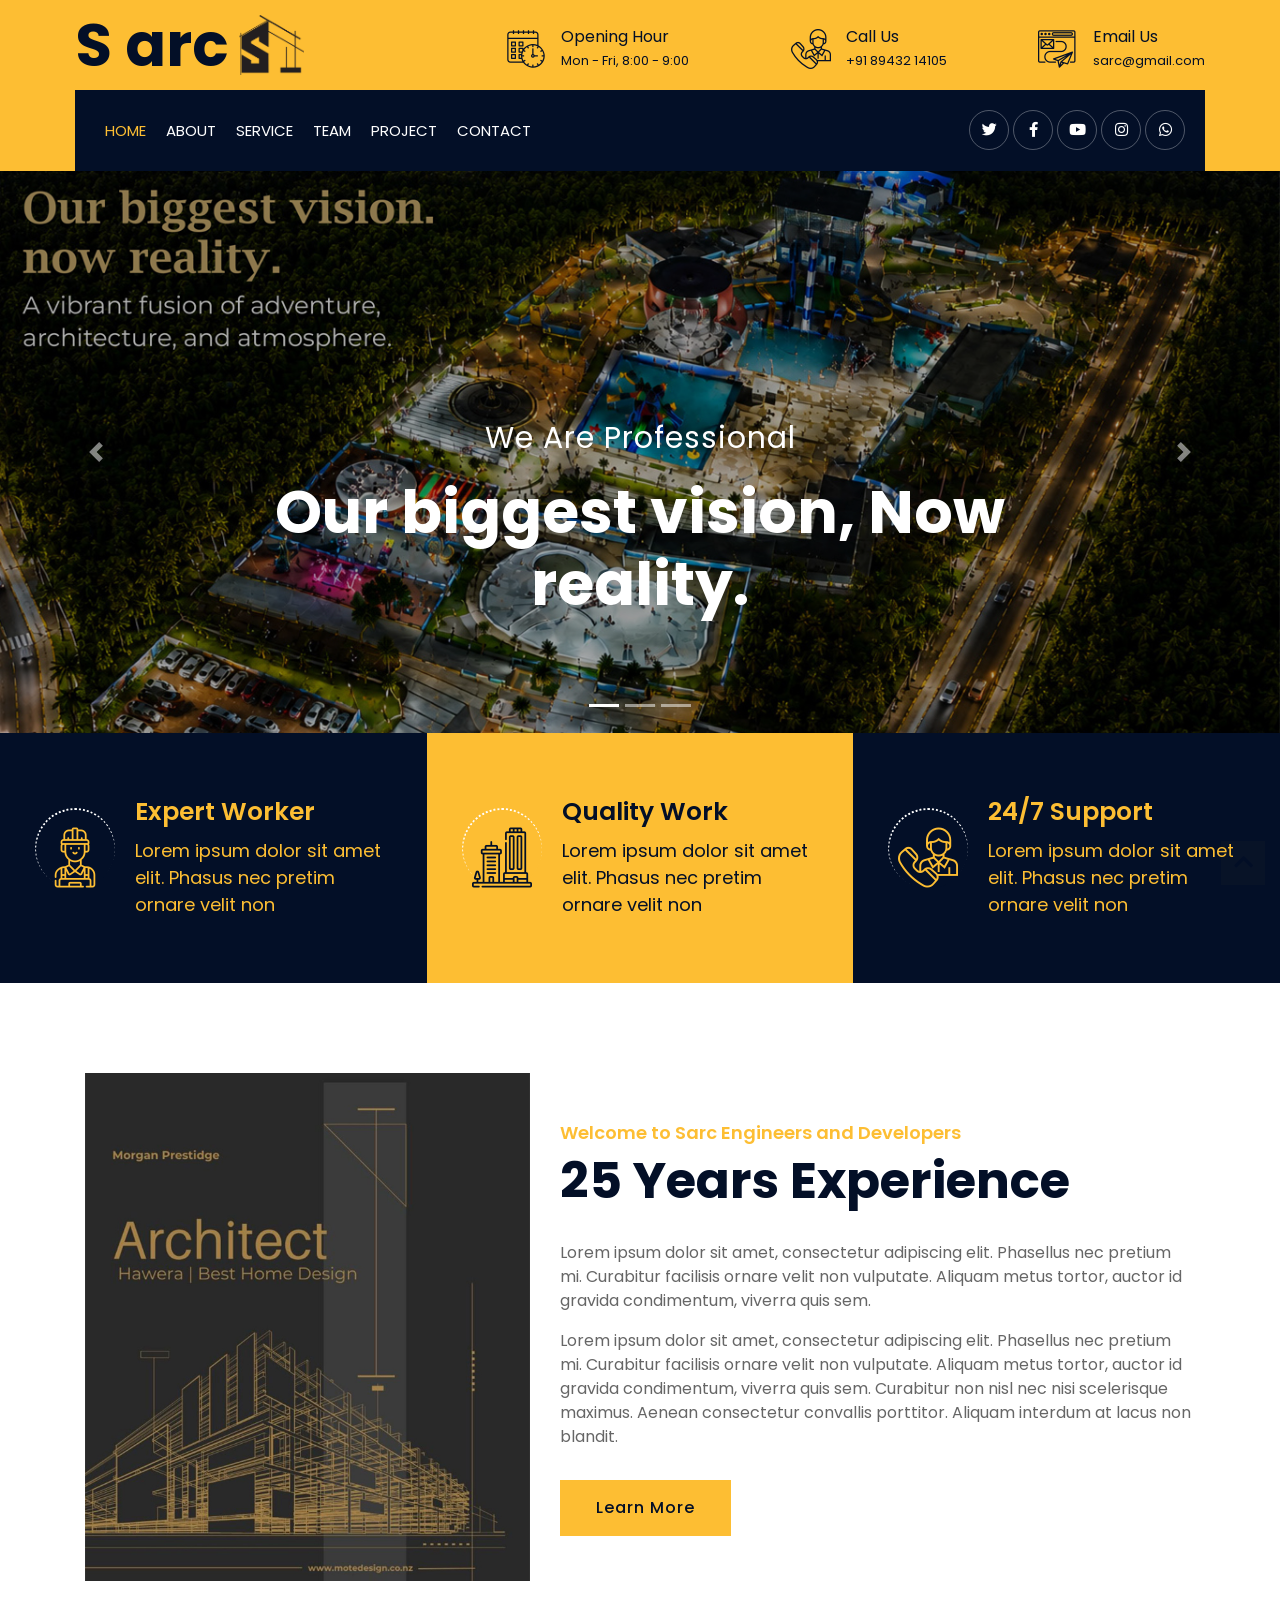
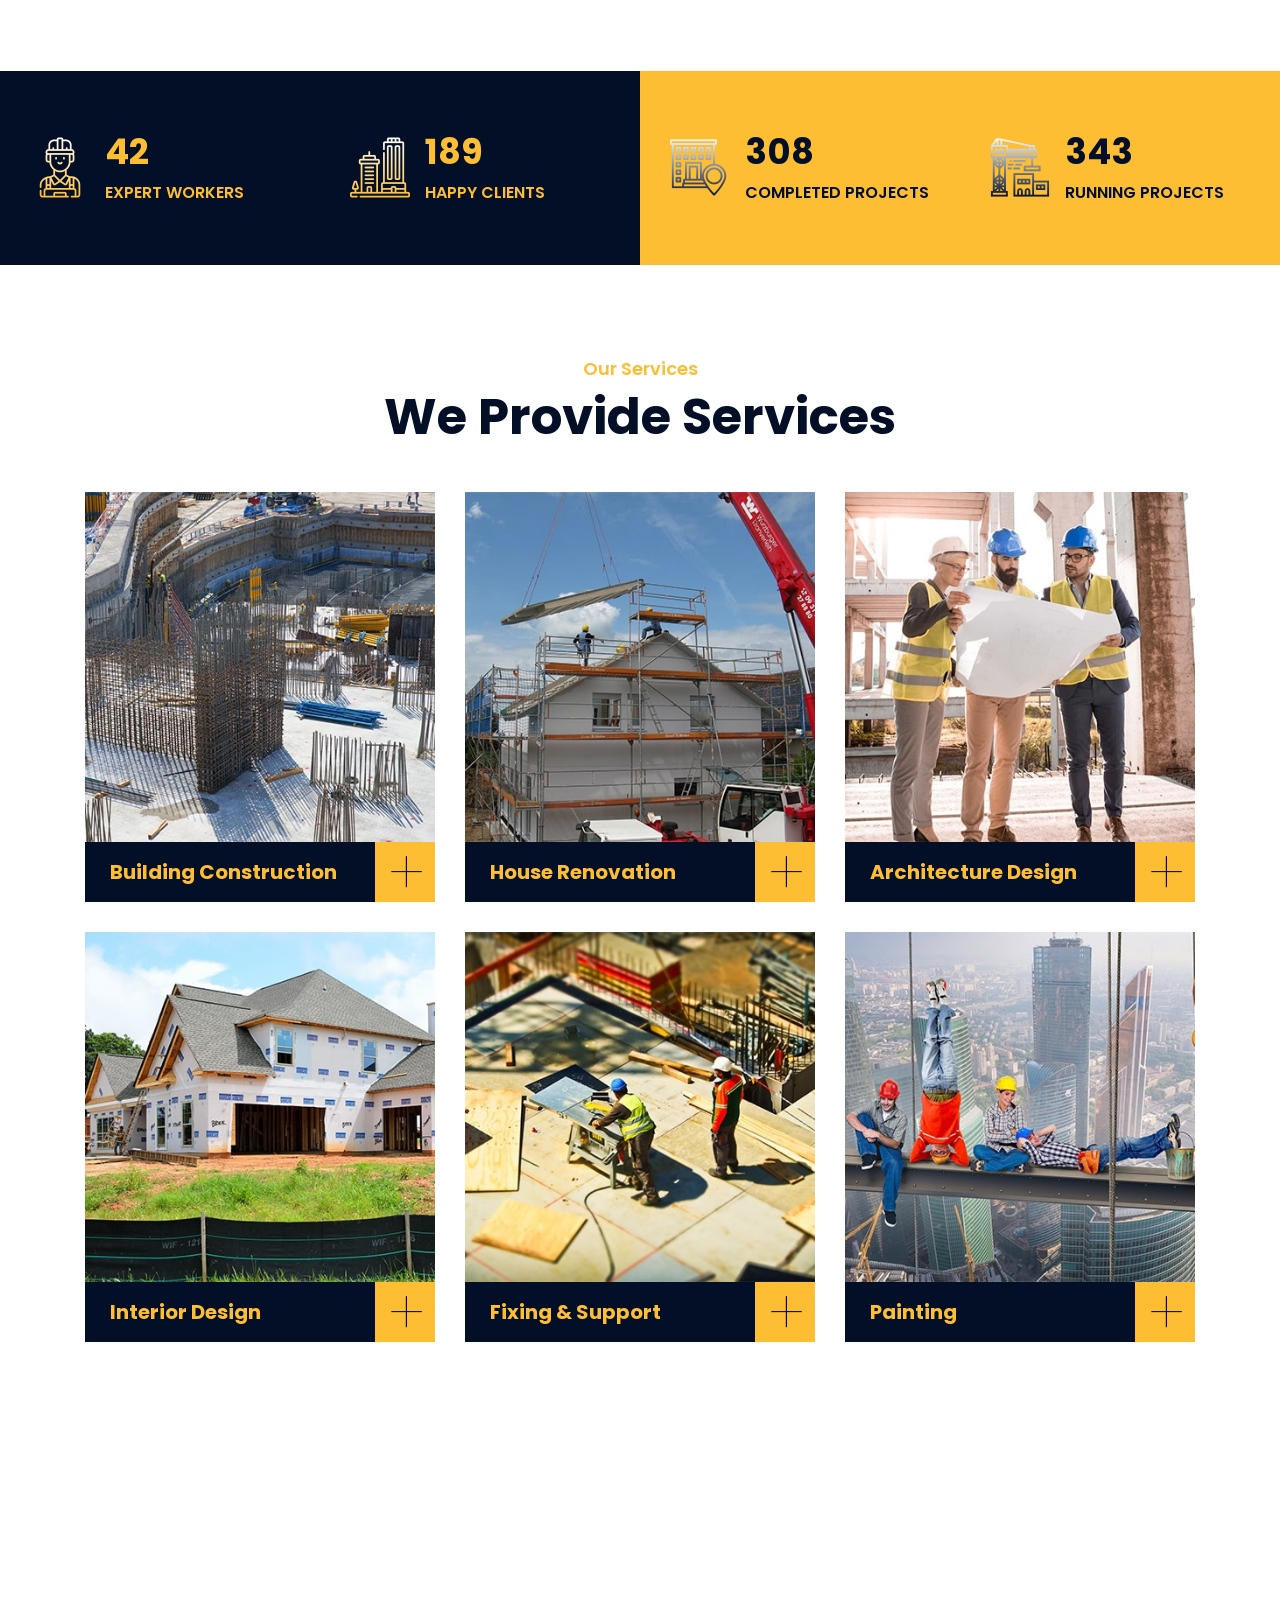
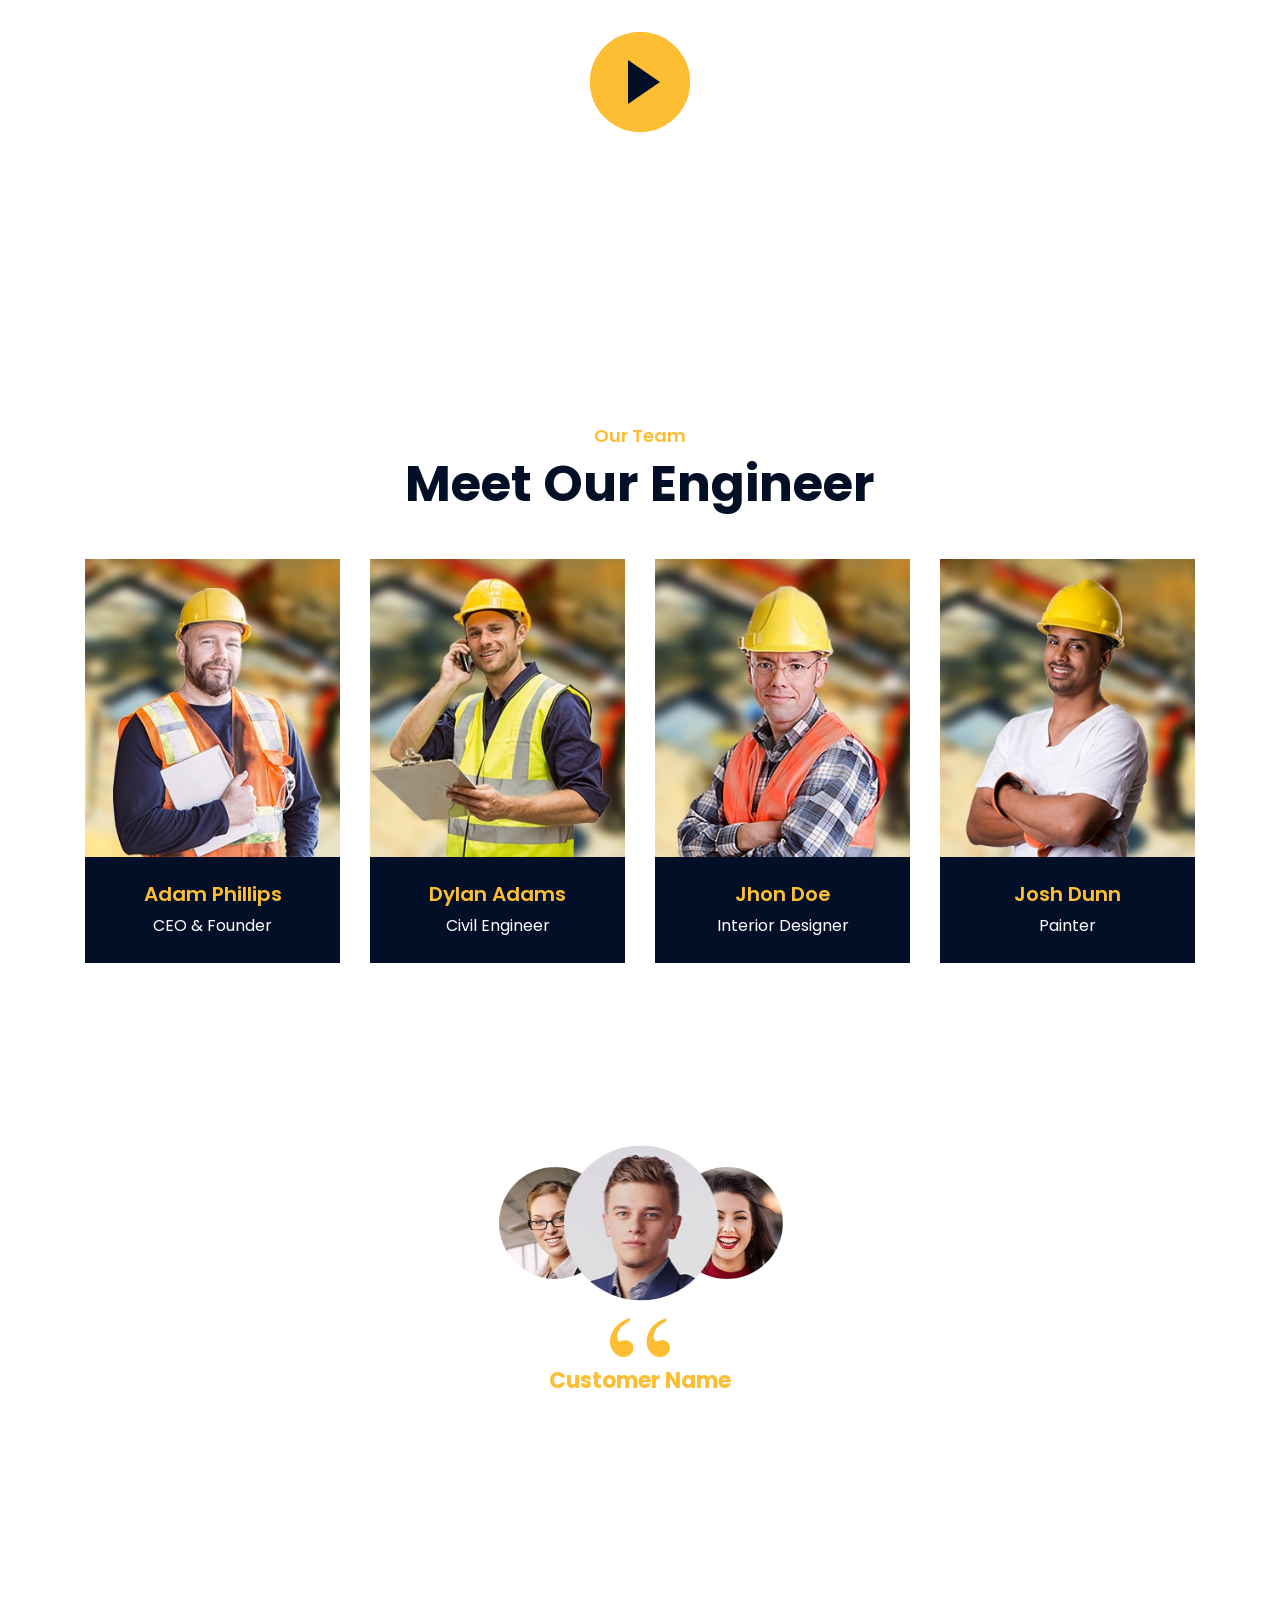
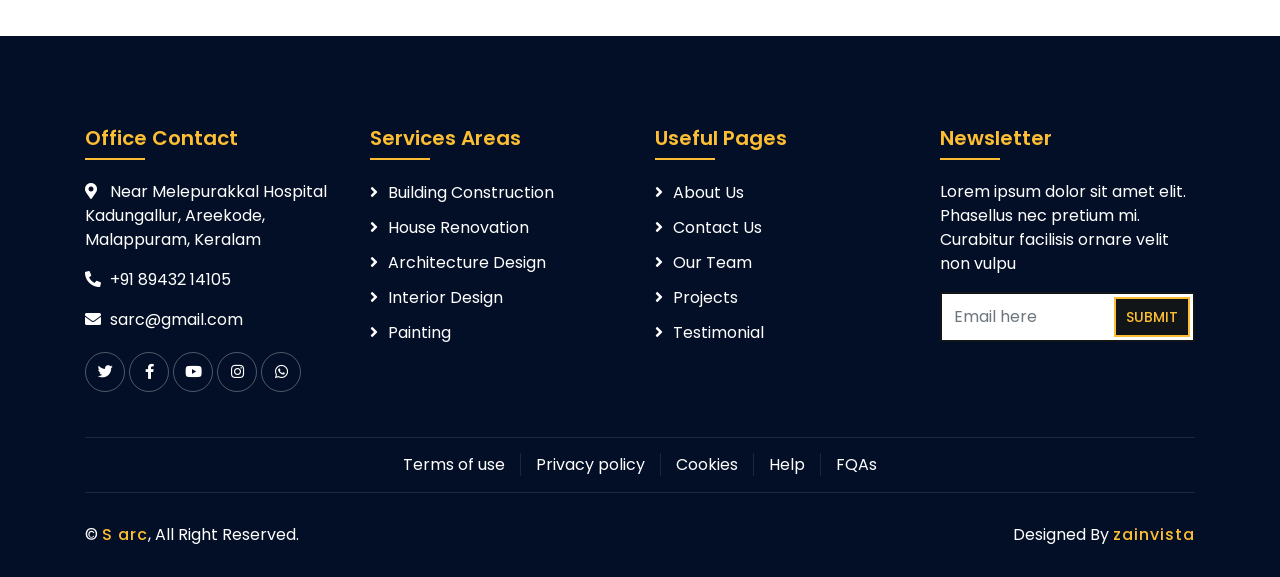
==== commit cb74f846: "Update index.html" ====
--- a/index.html
+++ b/index.html
@@ -106,7 +106,7 @@
                                     <a href=""><i class="fab fa-facebook-f"></i></a>
                                     <a href=""><i class="fab fa-youtube"></i></a>
                                     <a href=""><i class="fab fa-instagram"></i></a>
-                                    <a href=""><i class="fab fa-linkedin-in"></i></a>
+                                    <a href=""><i class="fab fa-whatsapp"></i></a>
                                 </div>
                         </div>
                     </nav>
@@ -599,7 +599,7 @@
                                     <a href=""><i class="fab fa-facebook-f"></i></a>
                                     <a href=""><i class="fab fa-youtube"></i></a>
                                     <a href=""><i class="fab fa-instagram"></i></a>
-                                    <a href=""><i class="fab fa-linkedin-in"></i></a>
+                                    <a href=""><i class="fab fa-whatsapp"></i></a>
                                 </div>
                             </div>
                         </div>
--- a/css/style.css
+++ b/css/style.css
@@ -199,16 +199,33 @@
     background: #f8f9fa;
 }
 
-.nav-bar .btn {
-    color: #ffffff;
-    border: 2px solid #ffffff;
-    border-radius: 0;
-}
-
-.nav-bar .btn:hover {
-    color: #030f27;
+.nav-bar .header-social {
+    position: relative;
+}
+
+.nav-bar .header-social a {
+    display: inline-block;
+    width: 40px;
+    height: 40px;
+    padding: 7px 0;
+    text-align: center;
+    border: 1px solid rgba(256, 256, 256, .3);
+    border-radius: 60px;
+    transition: .3s;
+}
+
+.nav-bar .header-social a i {
+    font-size: 15px;
+    color: #ffffff;
+}
+
+.nav-bar .header-social a:hover {
     background: #fdbe33;
     border-color: #fdbe33;
+}
+
+.nav-bar .header-social a:hover i {
+    color: #030f27;
 }
 
 @media (min-width: 992px) {
@@ -248,9 +265,6 @@
         box-shadow: none;
     }
     
-    .nav-bar .btn {
-        display: none;
-    }
 }
 
 
